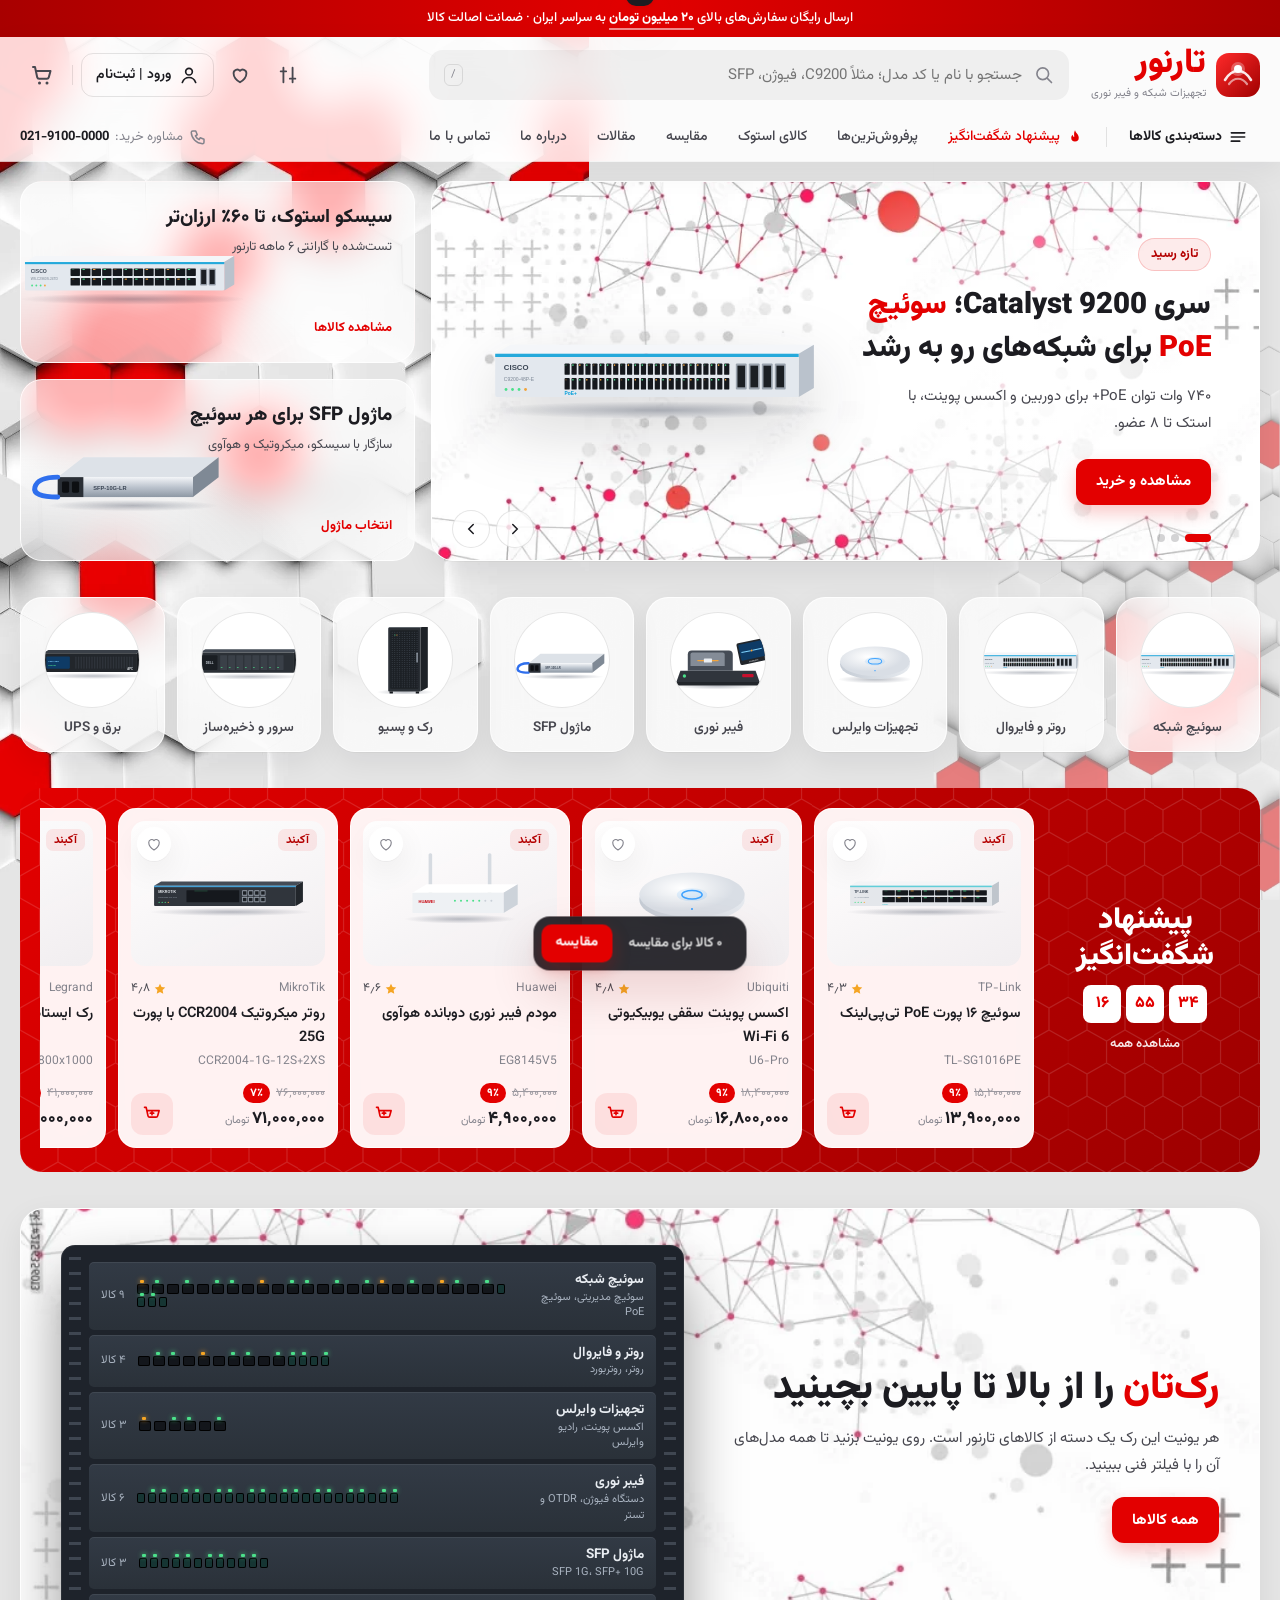
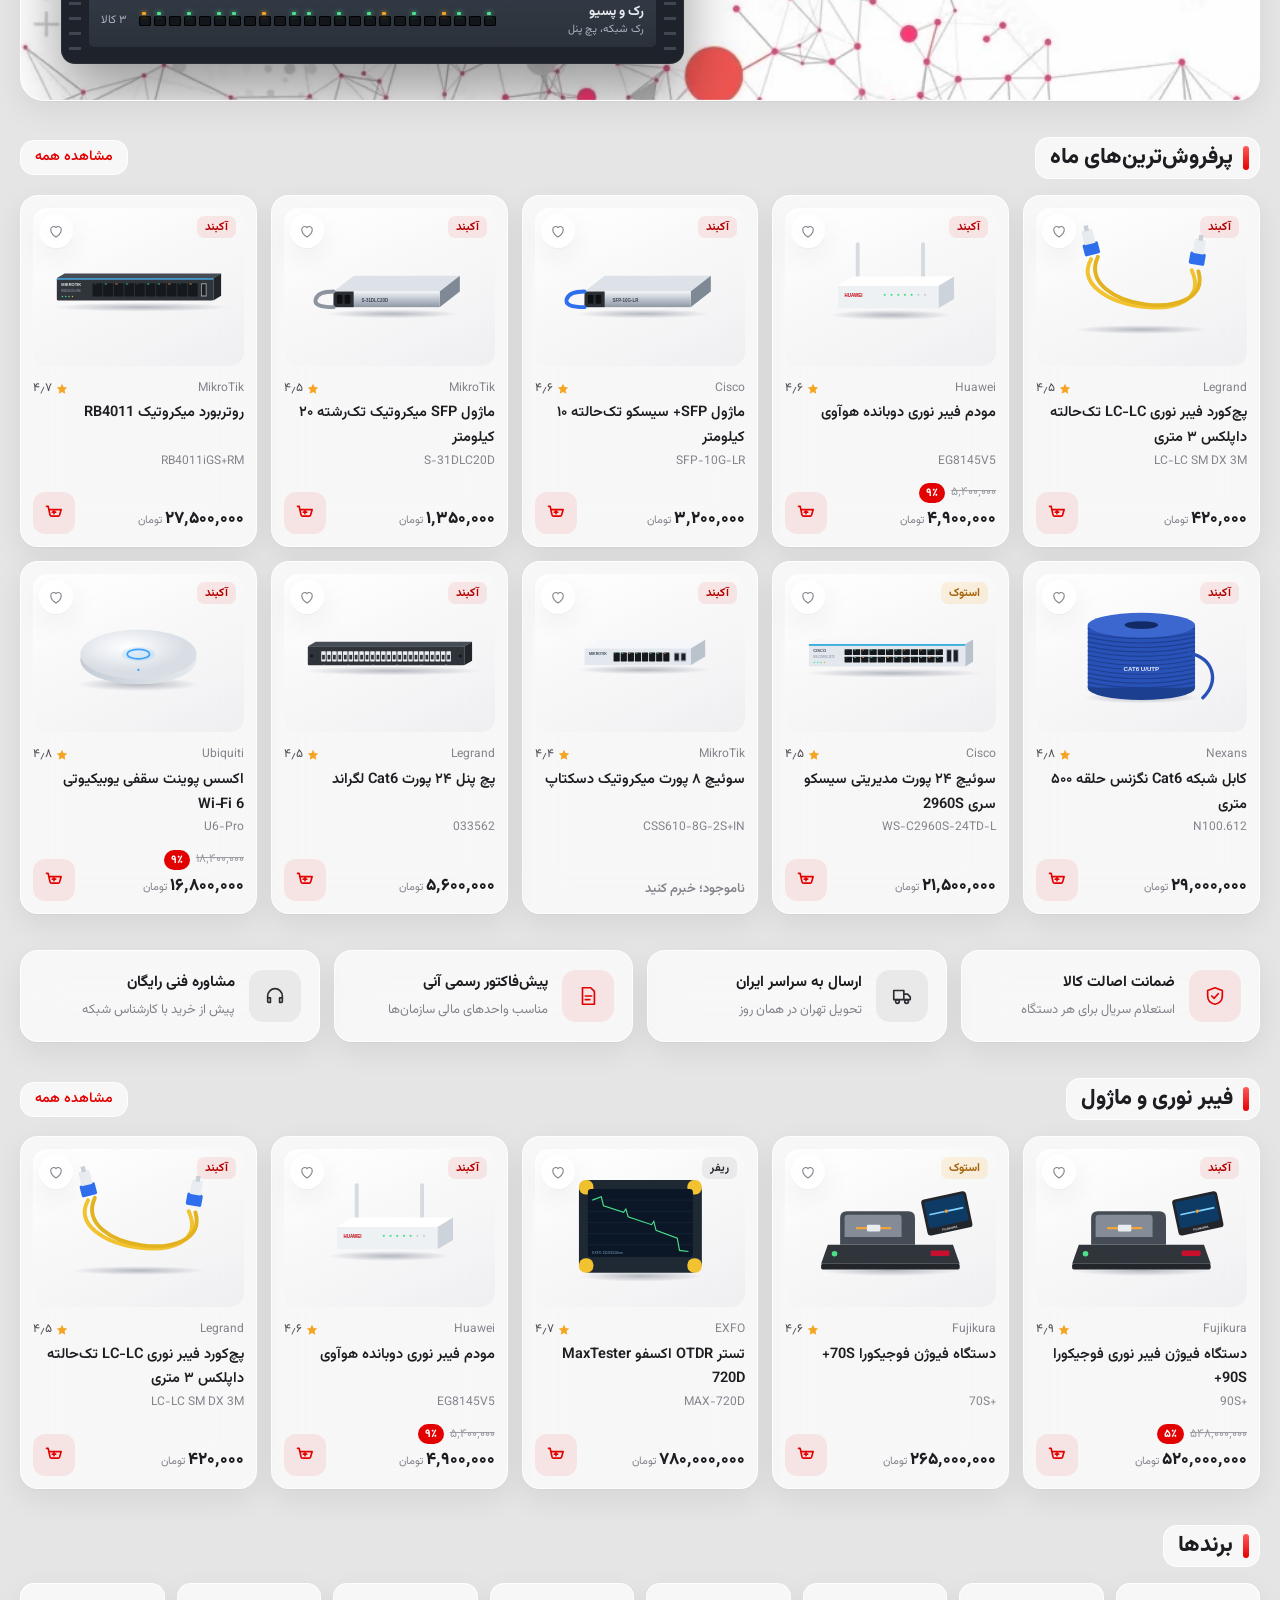
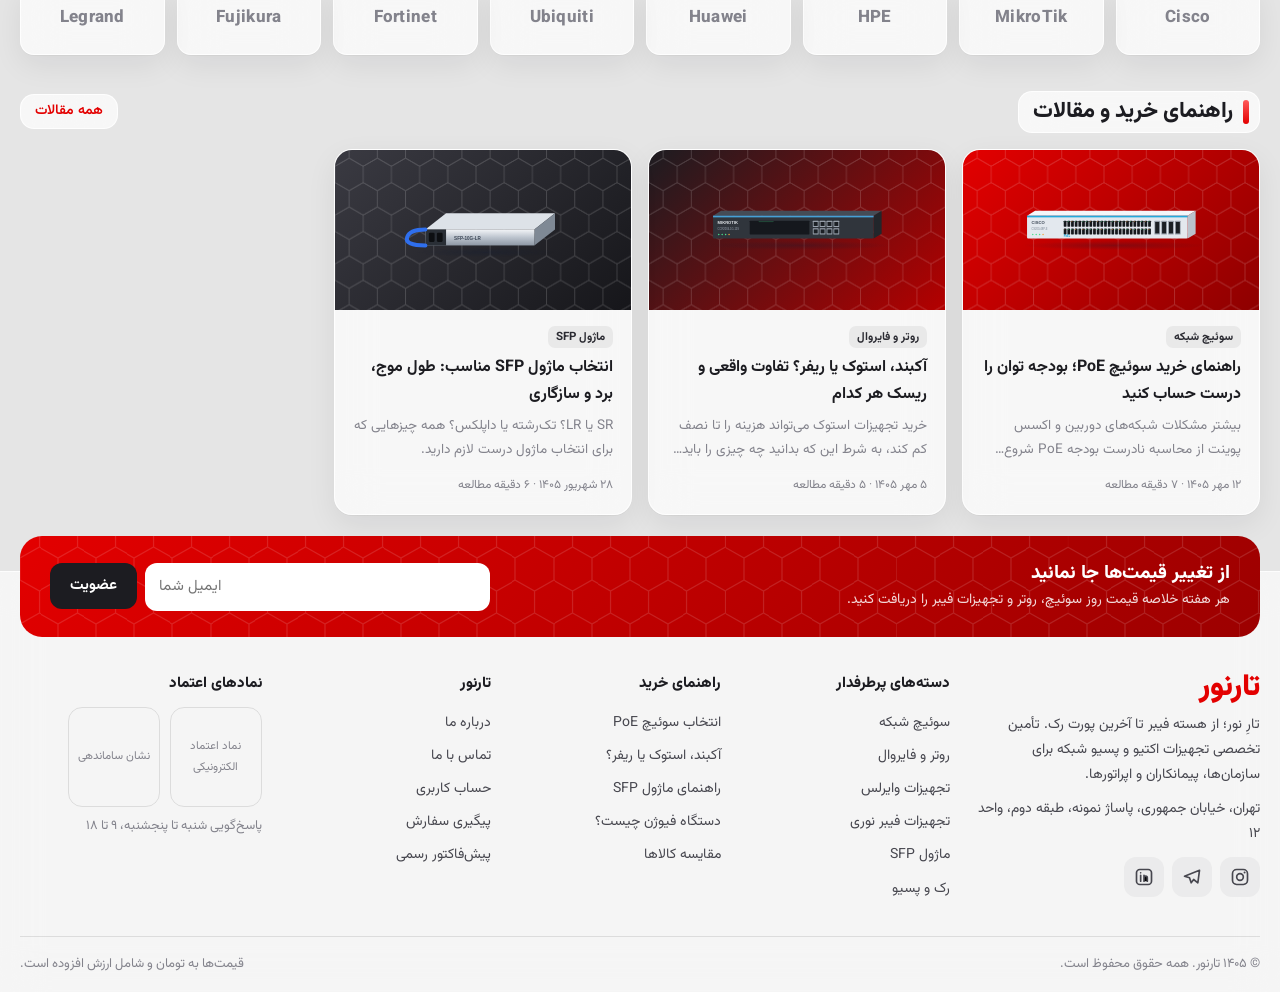
==== v2/index.html @ 3b20cbc2 "Add white-and-red glass version under v2/ Co-Authored-By: Claude Opus 5.5 <noreply@anthropic.com> Cl" ====
<!DOCTYPE html>
<html lang="fa" dir="rtl">
<head>
<meta charset="utf-8">
<meta name="viewport" content="width=device-width, initial-scale=1, viewport-fit=cover">
<title>تارنور</title>
<script>document.documentElement.lang="fa";document.documentElement.dir="rtl";</script>
<meta name="description" content="خرید سوئیچ، روتر، فایروال، اکسس پوینت، تجهیزات فیبر نوری، ماژول SFP، رک و پسیو شبکه با قیمت روز، ضمانت اصالت و پیش‌فاکتور رسمی.">
<link rel="preconnect" href="https://fonts.googleapis.com">
<link rel="preconnect" href="https://fonts.gstatic.com" crossorigin>
<link href="https://fonts.googleapis.com/css2?family=Vazirmatn:wght@300;400;500;600;700;800;900&display=swap" rel="stylesheet">
<script type="application/ld+json">{"@context":"https://schema.org","@type":"OnlineStore","name":"تارنور","url":"https://tarnoor.ir","description":"فروشگاه تخصصی تجهیزات شبکه و فیبر نوری","telephone":"+98-21-00000000"}</script>
<style>
@font-face{font-family:"Tarnoor Sans";src:url([data-uri]) format("woff");font-weight:100 500;font-display:swap}
@font-face{font-family:"Tarnoor Sans";src:url([data-uri]) format("woff");font-weight:600 900;font-display:swap}
/* Layout: glass panels floating over a white-and-red honeycomb wall; red is the only accent */
@font-face{font-family:"Dana";src:local("Dana"),local("Dana Regular"),local("Dana-Regular"),local("DanaFaNum"),local("DanaFaNum-Regular");font-weight:100 500;font-display:swap}
@font-face{font-family:"Dana";src:local("Dana Bold"),local("Dana-Bold"),local("DanaFaNum-Bold"),local("Dana DemiBold");font-weight:600 700;font-display:swap}
@font-face{font-family:"Dana";src:local("Dana Black"),local("Dana-Black"),local("Dana ExtraBold"),local("DanaFaNum-Black"),local("DanaFaNum-ExtraBold");font-weight:800 900;font-display:swap}
:root{
 --bg:#E5E5E5;--surface:rgba(255,255,255,.62);--surface2:rgba(18,18,24,.045);
 --ink:#1C1C21;--ink2:#47474F;--muted:#83838C;--line:rgba(20,20,26,.11);
 --primary:#E30000;--primary-d:#B40000;--primary-l:rgba(227,0,0,.08);--red:#E30000;--red-l:rgba(227,0,0,.08);
 --teal:#2B2B32;--teal-l:rgba(43,43,50,.07);--green:#138A55;--green-l:rgba(19,138,85,.1);
 --amber:#F5A524;--amber-l:rgba(245,165,36,.14);
 --glass:rgba(255,255,255,.7);--glass-hi:rgba(255,255,255,.9);--glass-edge:rgba(255,255,255,.82);--blur:blur(22px) saturate(160%);
 --shadow:0 1px 1px rgba(20,20,26,.04),0 10px 30px rgba(20,20,26,.07);
 --shadow-h:0 2px 4px rgba(20,20,26,.05),0 22px 48px rgba(120,0,0,.14);
 --art-bg:linear-gradient(155deg,rgba(255,255,255,.97),rgba(236,236,239,.72));
 --fd:"Dana","Vazirmatn","Tarnoor Sans",Tahoma,sans-serif;--fb:"Dana","Vazirmatn","Tarnoor Sans",Tahoma,"Segoe UI",sans-serif;
 color-scheme:light;
 --plex:url([data-uri]);--hex:url([data-uri]);
}
:root{box-sizing:border-box;padding-top:env(safe-area-inset-top,0px);padding-bottom:env(safe-area-inset-bottom,0px)}
html{scroll-padding-top:calc(env(safe-area-inset-top,0px) + 140px)}
*,*::before,*::after{box-sizing:inherit}
body{margin:0;background:var(--bg);color:var(--ink);font-family:var(--fb);font-size:15px;line-height:1.8;-webkit-font-smoothing:antialiased}
a{color:inherit;text-decoration:none}
img,svg{max-width:100%}
button,input,select,textarea{font:inherit;color:inherit}
button{cursor:pointer}
:focus-visible{outline:3px solid var(--amber);outline-offset:2px;border-radius:6px}
.wrap{max-width:1320px;margin:0 auto;padding:0 20px}
.ltr{direction:ltr;unicode-bidi:isolate}
.sr{position:absolute;width:1px;height:1px;overflow:hidden;clip:rect(0 0 0 0)}
h1,h2,h3,h4{line-height:1.45;margin:0}

/* buttons */
.btn{display:inline-flex;align-items:center;justify-content:center;gap:8px;height:46px;padding:0 20px;border-radius:12px;border:0;font-weight:700;font-size:15px;white-space:nowrap;transition:background .15s,transform .1s,box-shadow .15s}
.btn:active{transform:scale(.98)}
.btn-p{background:var(--primary);color:#fff}.btn-p:hover{background:var(--primary-d)}
.btn-t{background:var(--teal);color:#fff}
.btn-a{background:var(--amber);color:#1b1405}
.btn-o{background:transparent;border:1.5px solid var(--line);color:var(--ink)}.btn-o:hover{border-color:var(--primary);color:var(--primary)}
.btn-l{background:var(--primary-l);color:var(--primary)}
.btn-sm{height:38px;padding:0 14px;font-size:14px;border-radius:10px}
.btn-block{width:100%}
.ibtn{width:44px;height:44px;border-radius:12px;border:0;background:transparent;display:inline-grid;place-items:center;position:relative;color:var(--ink2)}
.ibtn:hover{background:var(--surface2);color:var(--primary)}
.cnt[hidden]{display:none!important}
.cnt{position:absolute;top:2px;left:2px;min-width:19px;height:19px;border-radius:10px;background:var(--red);color:#fff;font-size:11px;font-weight:700;display:grid;place-items:center;padding:0 5px;border:2px solid var(--surface)}

/* header */
.topbar{background:linear-gradient(90deg,var(--primary-d),#1B4FA8 55%,#0E7F86);color:#E9F0FF;font-size:13px;text-align:center;padding:7px 12px}
.topbar b{color:var(--amber)}
.sitehead{position:sticky;top:0;z-index:50;background:var(--surface);box-shadow:0 1px 0 var(--line)}
.hrow{display:flex;align-items:center;gap:22px;height:76px}
.logo{display:flex;align-items:center;gap:10px;flex:0 0 auto}
.logo .w{font-family:var(--fd);font-size:34px;line-height:1;color:var(--primary);letter-spacing:-.5px}
.logo .s{font-size:11px;color:var(--muted);display:block;margin-top:2px}
.search{flex:1;max-width:640px;position:relative}
.search .box{display:flex;align-items:center;background:var(--surface2);border:1.5px solid transparent;border-radius:14px;height:50px;padding:0 14px;gap:10px;transition:border-color .15s,background .15s}
.search .box:focus-within{border-color:var(--primary);background:var(--surface)}
.search input{flex:1;border:0;background:none;outline:none;height:100%;font-size:15px}
.search kbd{font-family:var(--fb);font-size:11px;color:var(--muted);border:1px solid var(--line);border-radius:6px;padding:0 6px}
.sugg{position:absolute;top:56px;inset-inline:0;background:var(--surface);border:1px solid var(--line);border-radius:14px;box-shadow:var(--shadow-h);display:none;overflow:hidden;z-index:60}
.sugg.on{display:block}
.sugg a{display:flex;align-items:center;gap:12px;padding:8px 14px}
.sugg a:hover,.sugg a.act{background:var(--surface2)}
.sugg .sa{width:52px;height:40px;border-radius:8px;background:var(--art-bg);flex:0 0 auto;display:grid;place-items:center;overflow:hidden}
.sugg .sm{font-size:12px;color:var(--muted)}
.sugg .sh{font-size:12px;color:var(--muted);padding:10px 14px 4px}
.hacts{display:flex;align-items:center;gap:4px;margin-inline-start:auto}
.acct{display:flex;align-items:center;gap:8px;height:44px;padding:0 14px;border:1.5px solid var(--line);border-radius:12px;font-weight:600;font-size:14px}
.acct:hover{border-color:var(--primary);color:var(--primary)}
.navrow{display:flex;align-items:center;gap:6px;height:48px;font-size:14px}
.navrow > a,.catbtn{display:flex;align-items:center;gap:6px;height:48px;padding:0 12px;color:var(--ink2);font-weight:500;border:0;background:none;position:relative}
.navrow > a:hover,.catbtn:hover{color:var(--primary)}
.navrow > a.on{color:var(--primary)}
.navrow > a.on::after{content:"";position:absolute;bottom:0;inset-inline:12px;height:3px;border-radius:3px 3px 0 0;background:var(--primary)}
.catbtn{font-weight:700;color:var(--ink)}
.navsep{width:1px;height:20px;background:var(--line);margin:0 4px}
.navrow .hot{color:var(--red)}
.navrow .phone{margin-inline-start:auto;color:var(--muted);font-size:13px;display:flex;align-items:center;gap:6px}
.navrow .phone b{color:var(--ink);font-weight:700}

/* mega menu */
.mega{position:absolute;top:100%;inset-inline:0;z-index:55;display:none}
.mega.on{display:block}
.mega .in{background:var(--surface);border-radius:0 0 18px 18px;box-shadow:var(--shadow-h);display:grid;grid-template-columns:250px 1fr 270px;min-height:380px;overflow:hidden;border-top:1px solid var(--line)}
.mega .cats{background:var(--surface2);padding:10px 0}
.mega .cats a{display:flex;align-items:center;gap:10px;padding:10px 18px;font-weight:600;font-size:14px;color:var(--ink2);border-inline-start:3px solid transparent}
.mega .cats a.act{background:var(--surface);color:var(--primary);border-inline-start-color:var(--primary)}
.mega .cats .ic{width:30px;height:30px;border-radius:9px;background:var(--surface);display:grid;place-items:center;color:var(--primary)}
.mega .subs{padding:22px 28px;display:grid;grid-template-columns:repeat(3,1fr);gap:8px 28px;align-content:start}
.mega .subs h4{grid-column:1/-1;font-size:15px;color:var(--primary);display:flex;align-items:center;gap:8px;margin-bottom:6px}
.mega .subs a{font-size:14px;color:var(--ink2);padding:4px 0}
.mega .subs a:hover{color:var(--primary)}
.mega .mfeat{padding:20px;border-inline-start:1px solid var(--line)}
.mega .mfeat .fa{background:var(--art-bg);border-radius:14px;height:150px;display:grid;place-items:center;margin-bottom:10px}
.mega .mfeat small{color:var(--muted)}

/* layout pieces */
main{min-height:60vh}
.section{margin:36px 0}
.shead{display:flex;align-items:center;justify-content:space-between;gap:12px;margin-bottom:16px}
.shead h2{font-size:22px;font-weight:800;display:flex;align-items:center;gap:10px}
.shead h2::before{content:"";width:6px;height:24px;border-radius:3px;background:linear-gradient(var(--teal),var(--primary))}
.shead a{color:var(--primary);font-weight:600;font-size:14px}
.card{background:var(--surface);border-radius:18px;box-shadow:var(--shadow)}
.crumb{display:flex;flex-wrap:wrap;gap:6px;font-size:13px;color:var(--muted);padding:16px 0 10px}
.crumb a:hover{color:var(--primary)}
.crumb span[aria-hidden]{opacity:.5}

/* hero */
.hero{display:grid;grid-template-columns:2.1fr 1fr;gap:16px;margin-top:20px}
.slider{position:relative;border-radius:22px;overflow:hidden;min-height:380px;background:var(--primary-d);display:grid}
.slide{grid-area:1/1;position:relative;display:grid;grid-template-columns:1.05fr 1fr;align-items:center;padding:40px 48px;gap:20px;opacity:0;visibility:hidden;transition:opacity .6s,visibility .6s;color:#fff}
.slide.on{opacity:1;visibility:visible}
.slide .eyb{display:inline-flex;align-items:center;gap:8px;background:rgba(255,255,255,.14);padding:4px 12px;border-radius:30px;font-size:13px;margin-bottom:14px}
.slide h2{font-family:var(--fd);font-weight:900;font-size:clamp(28px,2.9vw,42px);line-height:1.3;margin-bottom:12px}
.slide p{opacity:.85;margin:0 0 22px;max-width:40ch}
.slide .art{display:grid;place-items:center;filter:drop-shadow(0 30px 40px rgba(0,0,0,.35))}
.s1{background:radial-gradient(120% 140% at 0% 100%,#0E9F96 0%,transparent 45%),linear-gradient(135deg,#122B66,#1D3F8F 60%,#2952B8)}
.s2{background:radial-gradient(120% 140% at 0% 0%,#F2A33A55 0%,transparent 45%),linear-gradient(135deg,#0F1B33,#1F3157)}
.s3{background:radial-gradient(110% 130% at 0% 100%,#2952B8 0%,transparent 50%),linear-gradient(135deg,#0B6E69,#0E9F96)}
.girih{position:absolute;inset:0;opacity:.09;pointer-events:none}
.dots{position:absolute;bottom:18px;right:48px;display:flex;gap:6px;z-index:2}
.dots button{width:8px;height:8px;border-radius:5px;border:0;background:rgba(255,255,255,.4);padding:0;transition:width .25s}
.dots button.on{width:26px;background:#fff}
.sarrows{position:absolute;bottom:12px;left:20px;display:flex;gap:6px;z-index:2}
.sarrows button{width:38px;height:38px;border-radius:50%;border:0;background:rgba(255,255,255,.16);color:#fff;display:grid;place-items:center}
.sarrows button:hover{background:rgba(255,255,255,.28)}
.promos{display:grid;grid-template-rows:1fr 1fr;gap:16px}
.promo{border-radius:22px;padding:22px;position:relative;overflow:hidden;display:flex;flex-direction:column;justify-content:space-between;min-height:182px}
.promo h3{font-size:19px;font-weight:800;margin-bottom:4px}
.promo p{margin:0;font-size:13px;color:var(--ink2)}
.promo .pa{position:absolute;left:-6px;bottom:-6px;width:58%}
.promo .go{font-size:13px;font-weight:700;color:var(--primary)}
.pr1{background:linear-gradient(135deg,var(--amber-l),var(--surface))}
.pr2{background:linear-gradient(135deg,var(--teal-l),var(--surface))}

/* category circles */
.ccats{display:grid;grid-template-columns:repeat(8,1fr);gap:12px}
.ccat{display:flex;flex-direction:column;align-items:center;gap:8px;text-align:center;font-size:13.5px;font-weight:600;color:var(--ink2)}
.ccat .ci{width:96px;height:96px;border-radius:50%;background:var(--surface);box-shadow:var(--shadow);display:grid;place-items:center;transition:transform .2s,box-shadow .2s;overflow:hidden}
.ccat:hover .ci{transform:translateY(-4px);box-shadow:var(--shadow-h)}
.ccat:hover{color:var(--primary)}

/* amazing offers */
.amazing{background:linear-gradient(135deg,#E0294A,#B5173A);border-radius:22px;padding:20px;display:flex;gap:16px;align-items:stretch;overflow:hidden}
.amz-side{flex:0 0 190px;color:#fff;display:flex;flex-direction:column;justify-content:center;align-items:center;text-align:center;gap:10px}
.amz-side h2{font-family:var(--fd);font-weight:900;font-size:30px;line-height:1.2}
.timer{display:flex;gap:5px;direction:ltr}
.timer span{background:#fff;color:var(--red);border-radius:8px;width:38px;height:38px;display:grid;place-items:center;font-weight:800;font-size:16px}
.amz-side a{color:#fff;font-size:13px;font-weight:600;opacity:.9}
.hscroll{display:flex;gap:12px;overflow-x:auto;scroll-snap-type:x mandatory;padding-bottom:4px;flex:1;scrollbar-width:thin}
.hscroll > *{scroll-snap-align:start;flex:0 0 220px}
.amazing .pcard{box-shadow:none}

/* product card */
.grid{display:grid;grid-template-columns:repeat(auto-fill,minmax(230px,1fr));gap:14px}
.pcard{background:var(--surface);border-radius:18px;box-shadow:var(--shadow);padding:12px;display:flex;flex-direction:column;position:relative;transition:box-shadow .2s,transform .2s}
.pcard:hover{box-shadow:var(--shadow-h);transform:translateY(-2px)}
.pcard .art{background:var(--art-bg);border-radius:14px;aspect-ratio:4/3;display:grid;place-items:center;padding:12px;overflow:hidden}
.pcard .art svg{width:100%;height:100%;transition:transform .35s}
.pcard:hover .art svg{transform:scale(1.04)}
.pcard .tags{position:absolute;top:20px;right:20px;display:flex;gap:4px;flex-wrap:wrap;z-index:1}
.wish{position:absolute;top:18px;left:18px;width:34px;height:34px;border-radius:50%;border:0;background:var(--surface);display:grid;place-items:center;color:var(--muted);z-index:1;box-shadow:var(--shadow)}
.wish[aria-pressed="true"]{color:var(--red)}
.pcard .brand{font-size:12px;color:var(--muted);margin-top:12px;display:flex;justify-content:space-between}
.pcard h3{font-size:14.5px;font-weight:600;line-height:1.7;margin:2px 0 0;min-height:3.4em;display:-webkit-box;-webkit-line-clamp:2;-webkit-box-orient:vertical;overflow:hidden}
.pcard h3 a:hover{color:var(--primary)}
.pcard .mdl{font-size:12px;color:var(--muted);text-align:right}
.pcard .bot{margin-top:auto;padding-top:10px;display:flex;align-items:end;justify-content:space-between;gap:8px}
.price{display:flex;flex-direction:column;align-items:flex-start}
.price .now{font-weight:800;font-size:17px}
.price .now small{font-weight:400;font-size:11px;color:var(--muted);margin-inline-start:3px}
.price .old{display:flex;align-items:center;gap:6px;font-size:12px;color:var(--muted)}
.price .old s{opacity:.8}
.off{background:var(--red);color:#fff;border-radius:20px;padding:0 7px;font-size:11.5px;font-weight:700;line-height:20px}
.addc{width:42px;height:42px;border-radius:12px;border:0;background:var(--primary-l);color:var(--primary);display:grid;place-items:center;flex:0 0 auto}
.addc:hover{background:var(--primary);color:#fff}
.rate{font-size:12px;color:var(--ink2);display:inline-flex;align-items:center;gap:3px}
.rate svg{color:var(--amber)}
.tag{font-size:11.5px;font-weight:700;border-radius:7px;padding:1px 8px;line-height:20px}
.t-new{background:var(--teal-l);color:var(--teal)}
.t-stock{background:var(--amber-l);color:#A8650C}
.t-ref{background:var(--primary-l);color:var(--primary)}
:root[data-theme="dark"] .t-stock{color:var(--amber)}
.oos{font-size:13px;color:var(--muted);font-weight:600}

/* rack signature */
.rackwrap{display:grid;grid-template-columns:1fr 1.25fr;gap:36px;align-items:center;background:linear-gradient(135deg,#0F1B33,#172A50);border-radius:24px;padding:36px 40px;color:#fff;position:relative;overflow:hidden}
.rackwrap h2{font-family:var(--fd);font-weight:900;font-size:clamp(28px,3vw,40px);line-height:1.3;margin-bottom:10px}
.rackwrap p{color:#B8C4DA;margin:0 0 18px}
.rack{background:#1E232B;border-radius:14px;padding:12px 28px;position:relative;box-shadow:0 30px 60px rgba(0,0,0,.4),inset 0 0 0 1px rgba(255,255,255,.06)}
.rack::before,.rack::after{content:"";position:absolute;top:12px;bottom:12px;width:12px;background:repeating-linear-gradient(to bottom,#5a6370 0 3px,transparent 3px 15px);opacity:.55}
.rack::before{right:8px}.rack::after{left:8px}
.ru{display:flex;align-items:center;gap:12px;width:100%;background:linear-gradient(#323A45,#2A3139);border:0;border-radius:5px;margin:5px 0;padding:9px 12px;color:#E8ECF1;text-align:right;box-shadow:inset 0 1px 0 rgba(255,255,255,.07)}
.ru:hover{background:linear-gradient(#3E4855,#353D47)}
.ru .l{flex:0 0 120px;font-weight:700;font-size:13.5px;line-height:1.4}
.ru .l small{display:block;font-weight:400;font-size:11px;color:#A9B3C0}
.ports{flex:1;display:flex;flex-wrap:wrap;gap:3px;direction:ltr}
.port{width:12px;height:10px;border-radius:2px;background:#13161B;box-shadow:inset 0 0 0 1px #000;position:relative}
.port.f{width:8px;background:#163533}
.port.on::after{content:"";position:absolute;top:-4px;left:3px;width:4px;height:3px;border-radius:1px;background:#4BE08A;box-shadow:0 0 5px #4BE08A}
.port.on.a::after{background:var(--amber);box-shadow:0 0 5px var(--amber)}
@media (prefers-reduced-motion:no-preference){.port.on::after{animation:blink 1.6s steps(2) var(--d,0s) infinite}}
@keyframes blink{0%{opacity:1}50%{opacity:.25}}
.ru .n{font-size:11.5px;color:#A9B3C0;flex:0 0 auto}

/* brands & features */
.brands{display:grid;grid-template-columns:repeat(8,1fr);gap:12px}
.brands a{background:var(--surface);border-radius:14px;height:72px;display:grid;place-items:center;font-weight:800;font-size:17px;color:var(--muted);letter-spacing:.3px;box-shadow:var(--shadow);transition:color .2s}
.brands a:hover{color:var(--primary)}
.feats{display:grid;grid-template-columns:repeat(4,1fr);gap:14px}
.feat{display:flex;gap:14px;align-items:center;background:var(--surface);border-radius:18px;padding:18px;box-shadow:var(--shadow)}
.feat .fi{width:52px;height:52px;border-radius:14px;display:grid;place-items:center;flex:0 0 auto}
.feat b{display:block;font-size:15px}
.feat span{font-size:13px;color:var(--muted)}

/* blog cards */
.bgrid{display:grid;grid-template-columns:repeat(auto-fill,minmax(270px,1fr));gap:16px}
.bcard{background:var(--surface);border-radius:18px;overflow:hidden;box-shadow:var(--shadow);display:flex;flex-direction:column;transition:box-shadow .2s}
.bcard:hover{box-shadow:var(--shadow-h)}
.bcard .bi{height:160px;display:grid;place-items:center;position:relative;overflow:hidden}
.bcard .bb{padding:16px 18px 18px;display:flex;flex-direction:column;gap:6px;flex:1}
.bcard h3{font-size:16px;font-weight:700;line-height:1.7}
.bcard p{margin:0;color:var(--muted);font-size:13.5px;display:-webkit-box;-webkit-line-clamp:2;-webkit-box-orient:vertical;overflow:hidden}
.bcard .meta{font-size:12px;color:var(--muted);margin-top:auto;padding-top:6px}

/* shop */
.shop{display:grid;grid-template-columns:280px 1fr;gap:20px;align-items:start}
.filters{position:sticky;top:140px;max-height:calc(100vh - 160px);overflow:auto;padding:6px 18px;scrollbar-width:thin}
.fgrp{border-bottom:1px solid var(--line);padding:14px 0}
.fgrp:last-child{border-bottom:0}
.fgrp > h4,.fgrp summary{font-size:14.5px;font-weight:700;margin-bottom:8px;list-style:none;display:flex;justify-content:space-between;align-items:center;cursor:pointer}
.fgrp summary::-webkit-details-marker{display:none}
.fgrp summary::after{content:"";width:8px;height:8px;border-left:2px solid var(--muted);border-bottom:2px solid var(--muted);transform:rotate(-45deg);transition:transform .2s}
.fgrp details[open] summary::after{transform:rotate(135deg)}
.chk{display:flex;align-items:center;gap:10px;padding:4px 0;font-size:14px;cursor:pointer}
.chk input{width:18px;height:18px;accent-color:var(--primary)}
.chk .c{margin-inline-start:auto;font-size:12px;color:var(--muted);background:var(--surface2);border-radius:10px;padding:0 8px}
.ctree a{display:flex;justify-content:space-between;padding:5px 0;font-size:14px;color:var(--ink2)}
.ctree a.on{color:var(--primary);font-weight:700}
.ctree .sub{padding-inline-start:14px;border-inline-start:2px solid var(--line);margin:2px 4px 6px 0}
.ctree .sub a{font-size:13.5px}
.seg{display:flex;flex-wrap:wrap;gap:6px}
.seg button{border:1.5px solid var(--line);background:var(--surface);border-radius:10px;padding:4px 12px;font-size:13px;font-weight:600}
.seg button[aria-pressed="true"]{border-color:var(--primary);background:var(--primary);color:#fff}
.tgl{display:flex;justify-content:space-between;align-items:center;font-size:14px;font-weight:600;cursor:pointer}
.tgl input{appearance:none;width:42px;height:24px;border-radius:12px;background:var(--line);position:relative;transition:background .2s;cursor:pointer}
.tgl input::after{content:"";position:absolute;top:3px;right:3px;width:18px;height:18px;border-radius:50%;background:#fff;transition:right .2s;box-shadow:0 1px 3px rgba(0,0,0,.2)}
.tgl input:checked{background:var(--primary)}
.tgl input:checked::after{right:21px}
.range{position:relative;height:30px}
.range input{position:absolute;inset:0;width:100%;pointer-events:none;appearance:none;background:none;height:30px}
.range input::-webkit-slider-thumb{appearance:none;pointer-events:auto;width:20px;height:20px;border-radius:50%;background:var(--surface);border:3px solid var(--primary);cursor:pointer}
.range input::-moz-range-thumb{pointer-events:auto;width:16px;height:16px;border-radius:50%;background:var(--surface);border:3px solid var(--primary);cursor:pointer}
.range .track{position:absolute;top:13px;inset-inline:0;height:4px;border-radius:2px;background:var(--line)}
.range .fill{position:absolute;top:13px;height:4px;border-radius:2px;background:var(--primary)}
.rvals{display:flex;justify-content:space-between;font-size:12.5px;color:var(--ink2)}
.fsearch{width:100%;height:38px;border:1.5px solid var(--line);border-radius:10px;padding:0 12px;background:var(--surface2);margin-bottom:6px}
.toolbar{display:flex;align-items:center;gap:6px;padding:8px 14px;margin-bottom:12px;flex-wrap:wrap}
.toolbar .lab{font-size:14px;font-weight:700;display:flex;align-items:center;gap:6px;margin-inline-end:6px}
.sorts{display:flex;gap:2px;flex-wrap:wrap}
.sorts button{border:0;background:none;padding:6px 10px;border-radius:8px;font-size:13.5px;color:var(--muted)}
.sorts button[aria-pressed="true"]{color:var(--primary);background:var(--primary-l);font-weight:700}
.toolbar .cntr{margin-inline-start:auto;font-size:13px;color:var(--muted)}
.vtgl{display:flex;background:var(--surface2);border-radius:10px;padding:3px}
.vtgl button{border:0;background:none;width:34px;height:30px;border-radius:8px;display:grid;place-items:center;color:var(--muted)}
.vtgl button[aria-pressed="true"]{background:var(--surface);color:var(--primary);box-shadow:var(--shadow)}
.chips{display:flex;gap:6px;flex-wrap:wrap;margin-bottom:12px}
.chip{display:inline-flex;align-items:center;gap:6px;background:var(--primary-l);color:var(--primary);border:0;border-radius:20px;padding:3px 12px;font-size:13px;font-weight:600}
.chip.clr{background:none;color:var(--red)}
.grid.list{grid-template-columns:1fr}
.grid.list .pcard{flex-direction:row;gap:18px;align-items:center}
.grid.list .pcard .art{width:200px;flex:0 0 auto}
.grid.list .pcard .info{flex:1}
.grid.list .pcard .bot{flex-direction:column;align-items:flex-end;padding:0;min-width:170px}
.grid.list .pcard .specs{display:flex}
.pcard .specs{display:none;flex-wrap:wrap;gap:6px;margin-top:8px}
.pcard .specs span{font-size:12px;background:var(--surface2);border-radius:7px;padding:1px 8px;color:var(--ink2)}
.pager{display:flex;justify-content:center;gap:6px;margin:24px 0}
.pager button{min-width:40px;height:40px;border-radius:12px;border:0;background:var(--surface);box-shadow:var(--shadow);font-weight:700}
.pager button[aria-current="page"]{background:var(--primary);color:#fff}
.pager button:disabled{opacity:.4;cursor:default}
.empty{text-align:center;padding:48px 20px}
.empty .ei{width:120px;height:120px;margin:0 auto 14px;border-radius:50%;background:var(--surface2);display:grid;place-items:center}
.empty h3{font-size:18px;margin-bottom:6px}
.empty p{color:var(--muted);margin:0 auto 18px;max-width:46ch}
.fbtn{display:none}
.catintro{display:flex;align-items:center;gap:18px;padding:20px 24px;margin-bottom:14px;overflow:hidden;position:relative}
.catintro h1{font-size:24px;font-weight:800}
.catintro p{margin:2px 0 0;color:var(--muted);font-size:14px}
.catintro .subnav{display:flex;gap:8px;flex-wrap:wrap;margin-top:10px}
.catintro .subnav a{font-size:13px;border:1.5px solid var(--line);border-radius:20px;padding:2px 12px;font-weight:600;color:var(--ink2)}
.catintro .subnav a.on,.catintro .subnav a:hover{border-color:var(--primary);color:var(--primary)}
.catintro .ca{width:150px;flex:0 0 auto;margin-inline-start:auto}

/* product page */
.pp{display:grid;grid-template-columns:1.05fr 1.15fr 330px;gap:28px;padding:24px;align-items:start}
.gal .main{background:var(--art-bg);border-radius:18px;aspect-ratio:1/1;display:grid;place-items:center;padding:30px;position:relative;overflow:hidden;cursor:zoom-in}
.gal .main svg{width:100%;height:100%;transition:transform .3s}
.gal .main.zoom{cursor:zoom-out}
.gal .main.zoom svg{transform:scale(1.9)}
.gal .thumbs{display:flex;gap:8px;margin-top:10px}
.gal .thumbs button{width:72px;height:72px;border-radius:12px;border:2px solid transparent;background:var(--art-bg);padding:6px;display:grid;place-items:center;overflow:hidden}
.gal .thumbs button[aria-pressed="true"]{border-color:var(--primary)}
.gal .gacts{position:absolute;top:12px;left:12px;display:flex;flex-direction:column;gap:6px}
.gal .gacts button{width:40px;height:40px;border-radius:12px;border:0;background:var(--surface);box-shadow:var(--shadow);display:grid;place-items:center;color:var(--ink2)}
.gal .gacts button[aria-pressed="true"]{color:var(--red)}
.pinfo .pbrand{display:flex;gap:10px;align-items:center;font-size:13px;color:var(--primary);font-weight:600;margin-bottom:6px}
.pinfo h1{font-size:22px;font-weight:800;line-height:1.6}
.pinfo .pm{font-size:14px;color:var(--muted);margin:4px 0 10px;display:flex;gap:14px;flex-wrap:wrap;align-items:center}
.pinfo .pm .copy{border:0;background:var(--surface2);border-radius:8px;padding:0 8px;font-size:12px;color:var(--ink2)}
.kspec h4,.wopts h4{font-size:15px;font-weight:700;margin:18px 0 8px}
.kspec ul{list-style:none;padding:0;margin:0;display:grid;grid-template-columns:1fr 1fr;gap:8px}
.kspec li{background:var(--surface2);border-radius:12px;padding:8px 12px;font-size:13px}
.kspec li span{display:block;color:var(--muted);font-size:12px}
.kspec li b{font-weight:700}
.wopts .opt{display:flex;align-items:center;gap:10px;border:1.5px solid var(--line);border-radius:12px;padding:10px 12px;margin-bottom:8px;cursor:pointer;font-size:14px}
.wopts .opt:has(input:checked){border-color:var(--primary);background:var(--primary-l)}
.wopts .opt input{accent-color:var(--primary);width:18px;height:18px}
.wopts .opt .pd{margin-inline-start:auto;font-size:13px;color:var(--muted)}
.buybox{background:var(--surface2);border-radius:18px;padding:20px;position:sticky;top:140px}
.buybox .row{display:flex;align-items:center;gap:10px;font-size:13.5px;color:var(--ink2);padding:8px 0;border-bottom:1px solid var(--line)}
.buybox .row:last-of-type{border-bottom:0}
.buybox .row svg{flex:0 0 auto;color:var(--teal)}
.buybox .bp{margin:14px 0 12px;display:flex;flex-direction:column;align-items:flex-end}
.buybox .bp .now{font-size:24px;font-weight:900}
.buybox .bp .now small{font-size:13px;font-weight:400;color:var(--muted)}
.buybox .bp .old{display:flex;gap:8px;align-items:center;font-size:13px;color:var(--muted)}
.stockline{font-size:13px;font-weight:600;color:var(--green);display:flex;align-items:center;gap:6px}
.stockline.low{color:var(--red)}
.qty{display:inline-flex;align-items:center;border:1.5px solid var(--line);border-radius:12px;height:46px;background:var(--surface)}
.qty button{width:40px;height:100%;border:0;background:none;font-size:20px;color:var(--primary)}
.qty span{min-width:30px;text-align:center;font-weight:700}
.buyrow{display:flex;gap:8px;margin-top:12px}
.buyrow .btn{flex:1}
.minor{display:flex;gap:8px;margin-top:8px}
.minor .btn{flex:1;font-size:13px}
.tabs{display:flex;gap:4px;border-bottom:1px solid var(--line);padding:0 24px;position:sticky;top:124px;background:var(--surface);z-index:5;border-radius:18px 18px 0 0;overflow-x:auto}
.tabs a{padding:14px 14px;font-weight:600;color:var(--muted);font-size:14.5px;white-space:nowrap;position:relative}
.tabs a.on{color:var(--primary)}
.tabs a.on::after{content:"";position:absolute;bottom:0;inset-inline:10px;height:3px;border-radius:3px 3px 0 0;background:var(--primary)}
.tsec{padding:26px 24px;border-bottom:1px solid var(--line)}
.tsec:last-child{border-bottom:0}
.tsec h2{font-size:18px;font-weight:800;margin-bottom:14px}
.prose{max-width:78ch;color:var(--ink2)}
.prose p{margin:0 0 12px}
.prose h2,.prose h3{color:var(--ink);margin:22px 0 8px}
.prose h2{font-size:20px}.prose h3{font-size:17px}
.prose ul{padding-inline-start:20px}
.prose li{margin-bottom:4px}
.spec{width:100%;border-collapse:collapse;font-size:14px;max-width:820px}
.spec th,.spec td{padding:11px 14px;text-align:right;vertical-align:top}
.spec tr:nth-child(odd) td,.spec tr:nth-child(odd) th{background:var(--surface2)}
.spec th{width:230px;font-weight:500;color:var(--muted);border-radius:0 10px 10px 0}
.spec td{font-weight:600;border-radius:10px 0 0 10px}
.spec caption{text-align:right;font-weight:800;padding:14px 0 8px;font-size:15px}
.revs{display:grid;grid-template-columns:260px 1fr;gap:30px}
.rsum .big{font-size:44px;font-weight:900;line-height:1}
.rsum .bar{display:flex;align-items:center;gap:8px;font-size:12px;color:var(--muted);margin:4px 0}
.rsum .bar i{flex:1;height:6px;border-radius:3px;background:var(--line);position:relative;overflow:hidden}
.rsum .bar i b{position:absolute;inset-block:0;right:0;background:var(--amber);border-radius:3px}
.rev{padding:14px 0;border-bottom:1px solid var(--line)}
.rev .rh{display:flex;align-items:center;gap:10px;font-size:13px;color:var(--muted);flex-wrap:wrap}
.rev .rh b{color:var(--ink)}
.rev .buyer{background:var(--teal-l);color:var(--teal);border-radius:6px;padding:0 6px;font-size:11.5px;font-weight:700}
.rev p{margin:6px 0 0}
.stars{display:inline-flex;gap:1px;color:var(--amber)}
.starpick{display:flex;gap:4px;direction:ltr;justify-content:flex-end}
.starpick button{border:0;background:none;padding:2px;color:var(--line)}
.starpick button.on{color:var(--amber)}
.field{display:flex;flex-direction:column;gap:6px;margin-bottom:14px}
.field label{font-size:13.5px;font-weight:600;color:var(--ink2)}
.field input,.field select,.field textarea{height:48px;border:1.5px solid var(--line);border-radius:12px;padding:0 14px;background:var(--surface);outline:none;transition:border-color .15s}
.field textarea{height:auto;min-height:110px;padding:12px 14px;resize:vertical}
.field input:focus,.field select:focus,.field textarea:focus{border-color:var(--primary)}
.field.err input,.field.err select,.field.err textarea{border-color:var(--red)}
.field .em{font-size:12.5px;color:var(--red);display:none}
.field.err .em{display:block}
.frow{display:grid;grid-template-columns:1fr 1fr;gap:0 14px}
.qa{padding:14px 0;border-bottom:1px solid var(--line)}
.qa b{display:block;margin-bottom:4px}
.qa p{margin:0;color:var(--ink2);font-size:14px}

/* cart */
.cartg{display:grid;grid-template-columns:1fr 360px;gap:20px;align-items:start}
.citem{display:grid;grid-template-columns:120px 1fr auto;gap:18px;padding:20px;border-bottom:1px solid var(--line);align-items:center}
.citem:last-child{border-bottom:0}
.citem .art{background:var(--art-bg);border-radius:14px;aspect-ratio:1/1;display:grid;place-items:center;padding:10px}
.citem h3{font-size:15.5px;font-weight:700}
.citem .meta{font-size:13px;color:var(--muted);display:flex;flex-direction:column;gap:2px;margin-top:4px}
.citem .meta span{display:flex;align-items:center;gap:6px}
.citem .side{display:flex;flex-direction:column;align-items:flex-end;gap:10px}
.citem .rm{border:0;background:none;color:var(--muted);font-size:13px;display:flex;align-items:center;gap:4px}
.citem .rm:hover{color:var(--red)}
.summary{padding:20px;position:sticky;top:140px}
.summary .sr2{display:flex;justify-content:space-between;padding:7px 0;font-size:14px;color:var(--ink2)}
.summary .sr2.disc{color:var(--red)}
.summary .sr2.tot{border-top:1px dashed var(--line);margin-top:6px;padding-top:14px;font-size:17px;font-weight:800;color:var(--ink)}
.coupon{display:flex;gap:6px;margin:14px 0 4px}
.coupon input{flex:1;height:42px;border:1.5px dashed var(--line);border-radius:10px;padding:0 12px;background:var(--surface2);text-transform:uppercase}
.note{font-size:12.5px;color:var(--muted)}
.steps{display:flex;align-items:center;justify-content:center;gap:0;margin:22px auto 26px;max-width:640px}
.step{display:flex;flex-direction:column;align-items:center;gap:6px;font-size:13px;font-weight:600;color:var(--muted);flex:0 0 auto}
.step i{width:36px;height:36px;border-radius:50%;display:grid;place-items:center;background:var(--surface);border:2px solid var(--line);font-style:normal;font-weight:800}
.step.done i,.step.cur i{background:var(--primary);border-color:var(--primary);color:#fff}
.step.cur,.step.done{color:var(--primary)}
.sline{flex:1;height:2px;background:var(--line);margin:0 8px 22px}
.sline.done{background:var(--primary)}
.panel{padding:22px 24px;margin-bottom:16px}
.panel h2{font-size:17px;font-weight:800;margin-bottom:16px;display:flex;align-items:center;gap:10px}
.panel h2 .no{width:28px;height:28px;border-radius:8px;background:var(--primary-l);color:var(--primary);display:grid;place-items:center;font-size:14px}
.rcards{display:grid;grid-template-columns:repeat(auto-fill,minmax(200px,1fr));gap:10px}
.rcard{border:1.5px solid var(--line);border-radius:14px;padding:14px;cursor:pointer;display:flex;gap:10px;align-items:flex-start}
.rcard:has(input:checked){border-color:var(--primary);background:var(--primary-l)}
.rcard input{accent-color:var(--primary);margin-top:5px;width:17px;height:17px}
.rcard b{display:block;font-size:14px}
.rcard span{font-size:12.5px;color:var(--muted)}
.mini{display:flex;gap:10px;align-items:center;padding:8px 0;font-size:13px}
.mini .art{width:54px;height:54px;border-radius:10px;background:var(--art-bg);display:grid;place-items:center;flex:0 0 auto;padding:4px}
.mini .q{color:var(--muted)}
.success{text-align:center;padding:44px 24px;max-width:640px;margin:30px auto}
.success .ok{width:88px;height:88px;border-radius:50%;background:var(--teal-l);display:grid;place-items:center;margin:0 auto 16px;color:var(--teal)}
.success h1{font-size:24px;font-weight:800;margin-bottom:6px}
.success .oid{display:inline-block;background:var(--surface2);border-radius:10px;padding:6px 16px;font-weight:800;margin:10px 0 18px}

/* account */
.acc{display:grid;grid-template-columns:270px 1fr;gap:20px;align-items:start}
.accnav{padding:18px}
.accnav .who{display:flex;gap:12px;align-items:center;padding-bottom:14px;border-bottom:1px solid var(--line);margin-bottom:8px}
.accnav .av{width:52px;height:52px;border-radius:50%;background:linear-gradient(135deg,var(--primary),var(--teal));color:#fff;display:grid;place-items:center;font-weight:800;font-size:20px}
.accnav a,.accnav button{display:flex;align-items:center;gap:10px;padding:10px 12px;border-radius:12px;font-size:14px;font-weight:600;color:var(--ink2);width:100%;border:0;background:none;text-align:right}
.accnav a.on{background:var(--primary-l);color:var(--primary)}
.accnav a:hover{color:var(--primary)}
.otable{width:100%;border-collapse:collapse;font-size:14px;min-width:560px}
.otable th{font-weight:600;color:var(--muted);text-align:right;padding:10px;font-size:13px;border-bottom:1px solid var(--line)}
.otable td{padding:14px 10px;border-bottom:1px solid var(--line)}
.status{font-size:12px;font-weight:700;border-radius:20px;padding:2px 10px}
.st-proc{background:var(--amber-l);color:#A8650C}
.st-sent{background:var(--teal-l);color:var(--teal)}
.login{max-width:440px;margin:40px auto;padding:34px}
.login h1{font-size:22px;font-weight:800;margin:14px 0 6px}
.login p{color:var(--muted);font-size:14px;margin:0 0 20px}
.otp{display:flex;gap:10px;direction:ltr;justify-content:center;margin-bottom:14px}
.otp input{width:56px;height:60px;text-align:center;font-size:24px;font-weight:800;border:1.5px solid var(--line);border-radius:14px;background:var(--surface);outline:none}
.otp input:focus{border-color:var(--primary)}
.stats{display:grid;grid-template-columns:repeat(3,1fr);gap:12px;margin-bottom:16px}
.stat{padding:18px;display:flex;gap:12px;align-items:center}
.stat .si{width:46px;height:46px;border-radius:12px;display:grid;place-items:center}
.stat b{font-size:20px;display:block;line-height:1.2}
.stat span{font-size:13px;color:var(--muted)}

/* compare */
.cmpt{overflow-x:auto}
.cmpt table{border-collapse:collapse;width:100%;min-width:640px}
.cmpt th,.cmpt td{padding:12px 14px;text-align:right;vertical-align:top;border-bottom:1px solid var(--line);font-size:14px}
.cmpt thead td{vertical-align:top}
.cmpt tbody th{color:var(--muted);font-weight:500;width:170px;background:var(--surface2)}
.cmpt .ch{display:flex;flex-direction:column;gap:8px;min-width:200px}
.cmpt .ch .art{background:var(--art-bg);border-radius:14px;aspect-ratio:4/3;display:grid;place-items:center;padding:10px;position:relative}
.cmpt .ch .x{position:absolute;top:6px;left:6px;width:30px;height:30px;border-radius:50%;border:0;background:var(--surface);box-shadow:var(--shadow)}
.cmpt .ch b{font-size:14px;line-height:1.6}
.cmpt td.best{color:var(--teal);font-weight:800}
.cmpadd{border:2px dashed var(--line);border-radius:14px;min-height:180px;display:flex;flex-direction:column;align-items:center;justify-content:center;gap:10px;padding:14px;color:var(--muted)}
.cmpadd select{width:100%;height:40px;border:1.5px solid var(--line);border-radius:10px;background:var(--surface);padding:0 8px}
.cmpbar{position:fixed;bottom:calc(16px + env(safe-area-inset-bottom,0px));left:50%;transform:translate(-50%,160%);z-index:45;background:var(--ink);color:var(--bg);border-radius:16px;padding:8px 8px 8px 8px;display:flex;align-items:center;gap:10px;box-shadow:var(--shadow-h);transition:transform .3s}
.cmpbar.on{transform:translate(-50%,0)}
.cmpbar .ims{display:flex;gap:4px}
.cmpbar .ims span{width:42px;height:42px;border-radius:10px;background:var(--surface);display:grid;place-items:center;padding:3px}
.cmpbar .t{font-size:13.5px;font-weight:600;padding:0 6px}

/* blog article */
.art-hero{border-radius:22px;padding:44px 40px;color:#fff;position:relative;overflow:hidden;margin-top:6px}
.art-hero h1{font-family:var(--fd);font-weight:900;font-size:clamp(28px,3.4vw,42px);line-height:1.35;max-width:24ch;position:relative}
.art-hero .meta{opacity:.85;font-size:13.5px;margin-top:10px;position:relative}
.artg{display:grid;grid-template-columns:1fr 300px;gap:24px;align-items:start;margin-top:20px}
.artg .card.body{padding:30px 34px}
.artg .prose{font-size:16px;line-height:2}
.toc{padding:18px;position:sticky;top:140px}
.toc h4{font-size:14px;margin-bottom:8px}
.toc a{display:block;font-size:13.5px;color:var(--ink2);padding:5px 0;border-inline-start:2px solid var(--line);padding-inline-start:12px}
.toc a:hover{color:var(--primary);border-color:var(--primary)}
.callout{background:var(--teal-l);border-radius:14px;padding:14px 18px;color:var(--ink);margin:16px 0}

/* about/contact */
.about-hero{background:linear-gradient(135deg,var(--primary-d),var(--primary) 60%,var(--teal));border-radius:24px;color:#fff;padding:54px 48px;position:relative;overflow:hidden}
.about-hero h1{font-family:var(--fd);font-weight:900;font-size:clamp(32px,4vw,52px);line-height:1.3;max-width:18ch;position:relative}
.about-hero p{max-width:60ch;opacity:.9;position:relative;margin:12px 0 0}
.nums{display:grid;grid-template-columns:repeat(4,1fr);gap:14px;margin-top:-34px;position:relative;padding:0 30px}
.nums div{background:var(--surface);border-radius:18px;padding:18px;text-align:center;box-shadow:var(--shadow)}
.nums b{font-size:26px;font-weight:900;color:var(--primary);display:block}
.nums span{font-size:13px;color:var(--muted)}
.cgrid{display:grid;grid-template-columns:1fr 1.2fr;gap:20px}
.cinfo .ci2{display:flex;gap:14px;align-items:flex-start;padding:14px 0;border-bottom:1px solid var(--line)}
.cinfo .ci2:last-child{border-bottom:0}
.cinfo .ci2 .fi{width:46px;height:46px;border-radius:12px;background:var(--primary-l);color:var(--primary);display:grid;place-items:center;flex:0 0 auto}
.cinfo b{display:block}
.cinfo span{color:var(--muted);font-size:14px}

/* footer */
footer{background:var(--surface);margin-top:56px;border-top:1px solid var(--line)}
.fnews{background:linear-gradient(135deg,var(--primary-d),var(--primary));color:#fff;border-radius:22px;padding:24px 30px;display:flex;align-items:center;gap:20px;transform:translateY(-36px);flex-wrap:wrap}
.fnews h3{font-size:19px;font-weight:800}
.fnews p{margin:0;opacity:.85;font-size:14px}
.fnews form{display:flex;gap:8px;margin-inline-start:auto;flex:1;max-width:440px;min-width:260px}
.fnews input{flex:1;height:48px;border-radius:12px;border:0;padding:0 14px;color:#0F1B33}
.fcols{display:grid;grid-template-columns:1.4fr 1fr 1fr 1fr 1.2fr;gap:28px;padding-bottom:30px}
.fcols h4{font-size:15px;font-weight:800;margin-bottom:12px}
.fcols a{display:block;font-size:14px;color:var(--ink2);padding:4px 0}
.fcols a:hover{color:var(--primary)}
.fcols p{font-size:14px;color:var(--ink2);margin:8px 0}
.trust{display:flex;gap:10px}
.trust div{width:92px;height:100px;border:1.5px solid var(--line);border-radius:14px;display:grid;place-items:center;text-align:center;font-size:11.5px;color:var(--muted);padding:8px}
.social{display:flex;gap:8px;margin-top:10px}
.social a{width:40px;height:40px;border-radius:12px;background:var(--surface2);display:grid;place-items:center;padding:0;color:var(--ink2)}
.fbot{border-top:1px solid var(--line);padding:16px 0;font-size:13px;color:var(--muted);display:flex;justify-content:space-between;flex-wrap:wrap;gap:8px}

/* mobile nav & sheets */
.bnav{display:none}
.scrim{position:fixed;inset:0;background:rgba(8,14,26,.5);z-index:70;opacity:0;pointer-events:none;transition:opacity .2s}
.scrim.on{opacity:1;pointer-events:auto}
.sheet{position:fixed;z-index:71;background:var(--surface);transition:transform .28s ease;display:flex;flex-direction:column}
.sheet.side{top:0;bottom:0;right:0;width:min(360px,88vw);transform:translateX(105%);padding-top:env(safe-area-inset-top,0px);padding-bottom:env(safe-area-inset-bottom,0px)}
.sheet.bottom{left:0;right:0;bottom:0;max-height:86vh;border-radius:22px 22px 0 0;transform:translateY(105%);padding-bottom:env(safe-area-inset-bottom,0px)}
.sheet{visibility:hidden;transition:transform .28s ease,visibility .28s}
.sheet.on{transform:none;visibility:visible}
.sheet .sh{display:flex;align-items:center;justify-content:space-between;padding:14px 18px;border-bottom:1px solid var(--line)}
.sheet .sh h3{font-size:17px;font-weight:800}
.sheet .sb{overflow:auto;padding:8px 18px 18px;flex:1}
.mcat summary{display:flex;align-items:center;gap:10px;padding:12px 0;font-weight:700;border-bottom:1px solid var(--line);list-style:none;cursor:pointer}
.mcat summary::-webkit-details-marker{display:none}
.mcat a{display:block;padding:8px 16px;font-size:14px;color:var(--ink2)}
.toast{position:fixed;top:calc(18px + env(safe-area-inset-top,0px));left:50%;transform:translate(-50%,-160%);z-index:90;background:var(--ink);color:var(--bg);border-radius:14px;padding:10px 12px 10px 16px;display:flex;align-items:center;gap:12px;box-shadow:var(--shadow-h);transition:transform .3s;font-size:14px;font-weight:600;max-width:92vw}
.toast.on{transform:translate(-50%,0)}
.toast a{color:var(--amber);font-weight:700;white-space:nowrap}
.toast .ok{width:26px;height:26px;border-radius:50%;background:var(--teal);display:grid;place-items:center;color:#fff;flex:0 0 auto}

/* invoice print */
.invoice{background:#fff;color:#111;padding:36px;border-radius:18px;max-width:900px;margin:20px auto}
.invoice .ih{display:flex;justify-content:space-between;align-items:flex-start;border-bottom:3px solid #1D3F8F;padding-bottom:14px;margin-bottom:16px;gap:16px}
.invoice table{width:100%;border-collapse:collapse;font-size:13.5px}
.invoice th,.invoice td{border:1px solid #cfd6e1;padding:8px;text-align:center}
.invoice th{background:#EEF2F8}
.invoice .grid2{display:grid;grid-template-columns:1fr 1fr;gap:10px;font-size:13.5px;margin-bottom:14px}
.invoice .grid2 div{background:#F5F7FA;border-radius:8px;padding:8px 12px}
.noprint{}
@media print{
 .sitehead,.topbar,footer,.bnav,.noprint,.cmpbar,.toast{display:none!important}
 body{background:#fff}
 .invoice{box-shadow:none;margin:0;padding:0}
}

/* responsive */
@media (max-width:1180px){
 .pp{grid-template-columns:1fr 1fr}
 .pp .buybox{grid-column:1/-1;position:static}
 .fcols{grid-template-columns:1fr 1fr 1fr}
 .brands{grid-template-columns:repeat(4,1fr)}
 .ccats{grid-template-columns:repeat(4,1fr);row-gap:20px}
}
@media (max-width:980px){
 .hero{grid-template-columns:1fr}
 .promos{grid-template-columns:1fr 1fr;grid-template-rows:auto}
 .shop,.cartg,.acc,.artg,.cgrid{grid-template-columns:1fr}
 .filters{display:none}
 .fbtn{display:inline-flex}
 .summary,.toc{position:static}
 .rackwrap{grid-template-columns:1fr;padding:28px 22px}
 .feats{grid-template-columns:1fr 1fr}
 .navrow{display:none}
 .mega{display:none!important}
 .tabs{top:76px}
 .revs{grid-template-columns:1fr}
 .nums{grid-template-columns:1fr 1fr;padding:0 12px}
 .toolbar .sorts{display:none}
 .msort{display:block!important}
}
@media (max-width:720px){
 body{padding-bottom:64px}
 .topbar{font-size:12px}
 .hrow{height:auto;flex-wrap:wrap;padding:10px 0;gap:10px}
 .search{order:3;flex-basis:100%;max-width:none}
 .search .box{height:46px}
 .search kbd{display:none}
 .acct span,.hacts .hide-m{display:none}
 .acct{border:0;padding:0;width:44px;justify-content:center}
 .slider{min-height:0}
 .slide{grid-template-columns:1fr;padding:22px 22px 64px;align-content:start;text-align:right}
 .slide h2{font-size:26px}
 .slide .art{order:-1;height:150px}
 .slide .art svg{height:150px;width:auto}
 .slide p{font-size:14px;margin-bottom:14px}
 .dots{right:24px}
 .promos{grid-template-columns:1fr}
 .ccats{grid-template-columns:repeat(4,1fr);gap:14px 6px}
 .ccat{font-size:12px}
 .ccat .ci{width:68px;height:68px}
 .amazing{flex-direction:column;padding:16px}
 .amz-side{flex:none;flex-direction:row;justify-content:space-between;width:100%}
 .amz-side h2{font-size:24px}
 .hscroll > *{flex-basis:180px}
 .grid{grid-template-columns:1fr 1fr;gap:10px}
 .pcard{padding:8px;border-radius:14px}
 .pcard .tags{top:14px;right:14px}
 .wish{top:12px;left:12px;width:30px;height:30px}
 .pcard h3{font-size:13px}
 .price .now{font-size:15px}
 .addc{width:36px;height:36px}
 .grid.list .pcard{flex-direction:column;align-items:stretch}
 .grid.list .pcard .art{width:100%}
 .grid.list .pcard .bot{flex-direction:row;align-items:end}
 .grid.list{grid-template-columns:1fr}
 .feats{grid-template-columns:1fr}
 .brands{grid-template-columns:repeat(3,1fr)}
 .ru .l{flex-basis:96px;font-size:12.5px}
 .rack{padding:10px 24px}
 .pp{grid-template-columns:1fr;padding:14px;gap:18px}
 .kspec ul{grid-template-columns:1fr}
 .tabs{padding:0 10px}
 .tsec{padding:20px 16px}
 .spec th{width:42%}
 .citem{grid-template-columns:86px 1fr;padding:14px;gap:12px}
 .citem .side{grid-column:1/-1;flex-direction:row;justify-content:space-between;align-items:center}
 .frow{grid-template-columns:1fr}
 .panel{padding:18px 16px}
 .fcols{grid-template-columns:1fr 1fr}
 .fcols > div:first-child{grid-column:1/-1}
 .fnews{padding:20px}
 .stats{grid-template-columns:1fr}
 .art-hero{padding:30px 22px}
 .artg .card.body{padding:22px 18px}
 .about-hero{padding:36px 24px 60px}
 .catintro .ca{display:none}
 .bnav{display:grid;grid-template-columns:repeat(5,1fr);position:fixed;bottom:0;left:0;right:0;z-index:48;background:var(--surface);border-top:1px solid var(--line);padding-bottom:env(safe-area-inset-bottom,0px)}
 .bnav a,.bnav button{display:flex;flex-direction:column;align-items:center;gap:2px;font-size:11px;color:var(--muted);padding:8px 0 6px;border:0;background:none;position:relative}
 .bnav .on{color:var(--primary);font-weight:700}
 .bnav .cnt{top:2px;left:calc(50% - 22px)}
 .cmpbar{bottom:calc(76px + env(safe-area-inset-bottom,0px))}
 .steps .step{font-size:11px}
}
@media (prefers-reduced-motion:reduce){*{transition:none!important;animation:none!important}}

/* ===== white & red glass theme ===== */
html{background:var(--bg)}
body{background:var(--bg);color:var(--ink)}
:focus-visible{outline:3px solid rgba(227,0,0,.55)}
.bgfx{position:fixed;inset:0;z-index:0;pointer-events:none;overflow:hidden}
.bgfx i{position:absolute;display:block;aspect-ratio:1080/2400;background:var(--hex) top left/100% auto no-repeat;transition:opacity .6s ease}
.bgfx .a{top:0;left:0;width:min(640px,46vw)}
.bgfx .b{bottom:0;right:0;width:min(400px,27vw);transform:rotate(180deg);opacity:.45}
body:not([data-page="home"]) .bgfx .a{opacity:.32}
body:not([data-page="home"]) .bgfx .b{opacity:.18}
.topbar,main,footer{position:relative;z-index:1}
.card,.pcard,.feat,.brands a,.ccat .ci,.bcard,.promo,.pager button,.nums div{background:var(--glass);-webkit-backdrop-filter:var(--blur);backdrop-filter:var(--blur);border:1px solid var(--glass-edge)}
.pcard:hover{box-shadow:var(--shadow-h)}
.grid > *,.hscroll > *{min-width:0}
.topbar{background:linear-gradient(90deg,#A80000,#E30000 50%,#A80000);color:#fff;font-weight:500}
.topbar b{color:#fff;font-weight:800;border-bottom:2px solid rgba(255,255,255,.55)}
.sitehead{top:env(safe-area-inset-top,0px);background:rgba(255,255,255,.84);-webkit-backdrop-filter:var(--blur);backdrop-filter:var(--blur);box-shadow:0 1px 0 rgba(255,255,255,.7),0 10px 30px rgba(20,20,26,.06)}
.logo .w{font-weight:900;letter-spacing:0;color:var(--primary)}
.search .box{background:rgba(20,20,26,.05)}
.search .box:focus-within{background:#fff}
.sugg,.mega .in{background:var(--glass-hi);-webkit-backdrop-filter:var(--blur);backdrop-filter:var(--blur)}
.mega .cats{background:rgba(20,20,26,.035)}
.mega .cats a.act,.mega .cats .ic{background:#fff}
.btn-p{box-shadow:0 8px 18px rgba(227,0,0,.22)}
.btn-a{background:var(--ink);color:#fff}.btn-a:hover{background:#000}
.btn-l{color:var(--primary-d)}
.shead h2::before{background:linear-gradient(#FF5A5A,var(--primary))}
.shead h2,.shead a{background:var(--glass);-webkit-backdrop-filter:var(--blur);backdrop-filter:var(--blur);border:1px solid var(--glass-edge);border-radius:14px;padding:4px 14px}
.shead h2{padding-inline-start:10px}
.t-new{background:var(--primary-l);color:var(--primary-d)}
.t-ref{background:var(--teal-l);color:var(--teal)}
.rev .buyer,.st-sent{background:var(--green-l);color:var(--green)}
.success .ok{background:var(--green-l);color:var(--green)}
.cmpt td.best{color:var(--green)}
.toast .ok{background:var(--green)}
.toast a{color:#FF7A7A}
.accnav .av{background:linear-gradient(135deg,#E30000,#7E0000)}
.callout{background:var(--primary-l);border-inline-start:4px solid var(--primary)}
.girih{color:#fff;opacity:.16}
/* hero: network banner */
.slider{background:#fff;border:1px solid var(--glass-edge);box-shadow:var(--shadow)}
.slider::before{content:"";position:absolute;inset:-4%;background:var(--plex) center/cover no-repeat;z-index:0}
@media (prefers-reduced-motion:no-preference){.slider::before{animation:drift 28s ease-in-out infinite alternate}}
@keyframes drift{from{transform:scale(1) translate(0,0)}to{transform:scale(1.07) translate(-1.5%,1%)}}
.slide,.s1,.s2,.s3{background:none;color:var(--ink);z-index:1}
.slide::before{content:"";position:absolute;inset:0;z-index:-1;background:radial-gradient(58% 78% at 74% 52%,rgba(255,255,255,.94),rgba(255,255,255,0) 74%)}
.slide .eyb{background:var(--primary-l);color:var(--primary-d);font-weight:700;border:1px solid rgba(227,0,0,.18)}
.slide h2{color:var(--ink);text-wrap:balance;font-size:clamp(24px,2.3vw,34px);line-height:1.45}
.slide h2 em,.rackwrap h2 em{font-style:normal;color:var(--primary)}
.slide p{color:var(--ink2);opacity:1}
.slide .art{filter:drop-shadow(0 26px 34px rgba(20,20,26,.2))}
.dots button{background:rgba(20,20,26,.18)}
.dots button.on{background:var(--primary)}
.sarrows button{background:rgba(255,255,255,.8);color:var(--ink);border:1px solid var(--line)}
.sarrows button:hover{background:#fff;color:var(--primary)}
.promo.pr1{background:radial-gradient(120% 95% at 0% 100%,rgba(227,0,0,.16),transparent 62%),var(--glass)}
.promo.pr2{background:radial-gradient(120% 95% at 0% 100%,rgba(43,43,50,.12),transparent 62%),var(--glass)}
.ccat{background:var(--glass);-webkit-backdrop-filter:var(--blur);backdrop-filter:var(--blur);border:1px solid var(--glass-edge);border-radius:22px;padding:14px 6px 10px;box-shadow:var(--shadow)}
.ccat .ci{background:#fff;box-shadow:none;border:1px solid var(--line)}
.ccat:hover .ci{box-shadow:0 0 0 2px rgba(227,0,0,.35),var(--shadow-h)}
/* red bands with honeycomb texture */
.amazing,.fnews,.about-hero{position:relative;overflow:hidden;background:linear-gradient(135deg,#E30000,#9C0000)}
.amazing::before,.fnews::before,.about-hero::before{content:"";position:absolute;inset:0;background:url("data:image/svg+xml,%3Csvg%20xmlns%3D%22http%3A//www.w3.org/2000/svg%22%20width%3D%2238.11%22%20height%3D%2266%22%3E%3Cpath%20d%3D%22M0.0%20-22.0L19.1%20-11.0L19.1%2011.0L0.0%2022.0L-19.1%2011.0L-19.1%20-11.0ZM38.1%20-22.0L57.2%20-11.0L57.2%2011.0L38.1%2022.0L19.1%2011.0L19.1%20-11.0ZM19.1%2011.0L38.1%2022.0L38.1%2044.0L19.1%2055.0L0.0%2044.0L0.0%2022.0ZM0.0%2044.0L19.1%2055.0L19.1%2077.0L0.0%2088.0L-19.1%2077.0L-19.1%2055.0ZM38.1%2044.0L57.2%2055.0L57.2%2077.0L38.1%2088.0L19.1%2077.0L19.1%2055.0Z%22%20fill%3D%22none%22%20stroke%3D%22%23fff%22%20stroke-width%3D%221.2%22/%3E%3C/svg%3E");opacity:.13;pointer-events:none}
.amazing > *,.fnews > *{position:relative}
.amazing .pcard{background:rgba(255,255,255,.95)}
.timer span{color:var(--primary)}
.fnews input{color:var(--ink)}
/* rack section on network banner */
.rackwrap{background:var(--glass);color:var(--ink);border:1px solid var(--glass-edge);box-shadow:var(--shadow)}
.rackwrap::before{content:"";position:absolute;inset:0;background:var(--plex) center/cover no-repeat;transform:scaleY(-1);opacity:.85}
.rackwrap > *{position:relative}
.rackwrap p{color:var(--ink2)}
.plexhero{background:#fff var(--plex) center/cover no-repeat;color:var(--ink);border:1px solid var(--glass-edge)}
.plexhero h1{color:var(--ink)}.plexhero .meta{color:var(--ink2);opacity:1}
.nums div{background:rgba(255,255,255,.82)}
.nums b{color:var(--primary)}
/* controls on glass */
.wish,.gal .gacts button{background:rgba(255,255,255,.92)}
.field input,.field select,.field textarea,.otp input,.qty,.seg button,.cmpadd select,.sort{background:rgba(255,255,255,.86)}
.tabs{background:rgba(255,255,255,.93)}
.buybox{background:rgba(255,255,255,.58);border:1px solid var(--glass-edge)}
.sheet{background:#fff}
.bnav{background:rgba(255,255,255,.84);-webkit-backdrop-filter:var(--blur);backdrop-filter:var(--blur)}
footer{background:rgba(255,255,255,.62);-webkit-backdrop-filter:var(--blur);backdrop-filter:var(--blur);border-top:1px solid var(--glass-edge)}
.cmpbar{background:rgba(28,28,33,.92);-webkit-backdrop-filter:var(--blur);backdrop-filter:var(--blur)}
.invoice .ih{border-bottom-color:#D00000}
.invoice th{background:#F4F4F5}
.invoice th,.invoice td{border-color:#DDDDE0}
@media (max-width:720px){
 .bgfx .a{width:100vw}
 .bgfx .b{display:none}
 .grid{grid-template-columns:repeat(2,minmax(0,1fr))}
 .price .now{font-size:14px;white-space:nowrap}
 .price .now small{font-size:10px}
 .ccat{padding:10px 2px 8px;border-radius:18px}
 .slide h2{font-size:24px}
 .slide::before{background:radial-gradient(90% 60% at 50% 62%,rgba(255,255,255,.94),rgba(255,255,255,0) 80%)}
}
</style>
<div class="bgfx" aria-hidden="true"><i class="a"></i><i class="b"></i></div>
<div class="topbar">ارسال رایگان سفارش‌های بالای <b>۲۰ میلیون تومان</b> به سراسر ایران · ضمانت اصالت کالا</div>
<header class="sitehead" id="head">
 <div class="wrap hrow">
  <button class="ibtn mshow" id="mmenu" aria-label="منوی دسته‌ها" style="display:none"><svg width="24" height="24" viewBox="0 0 24 24"><path d="M4 7h16M4 12h16M4 17h10" stroke="currentColor" stroke-width="2" stroke-linecap="round"/></svg></button>
  <a class="logo" href="#/" aria-label="تارنور، صفحه اصلی">
   <svg width="44" height="44" viewBox="0 0 44 44" aria-hidden="true"><defs><linearGradient id="lg1" x1="0" y1="0" x2="1" y2="1"><stop offset="0" stop-color="#FF2A2A"/><stop offset="1" stop-color="#A00000"/></linearGradient></defs><rect width="44" height="44" rx="13" fill="url(#lg1)"/><path d="M9 27c7-12 19-12 26 0" fill="none" stroke="#fff" stroke-width="2.6" stroke-linecap="round" opacity=".9"/><path d="M13 31c5-7 13-7 18 0" fill="none" stroke="#fff" stroke-width="2.2" stroke-linecap="round" opacity=".55"/><circle cx="22" cy="16" r="4" fill="#fff"/><circle cx="22" cy="16" r="7" fill="#fff" opacity=".28"/></svg>
   <span><span class="w">تارنور</span><span class="s">تجهیزات شبکه و فیبر نوری</span></span>
  </a>
  <div class="search" role="search">
   <div class="box">
    <svg width="20" height="20" viewBox="0 0 24 24" aria-hidden="true" style="color:var(--muted)"><circle cx="10.5" cy="10.5" r="7" fill="none" stroke="currentColor" stroke-width="2"/><path d="M16 16l5 5" stroke="currentColor" stroke-width="2" stroke-linecap="round"/></svg>
    <input id="q" type="search" placeholder="جستجو با نام یا کد مدل؛ مثلاً C9200، فیوژن، SFP" autocomplete="off" aria-label="جستجوی کالا" aria-autocomplete="list" aria-controls="sugg">
    <kbd>/</kbd>
   </div>
   <div class="sugg" id="sugg" role="listbox"></div>
  </div>
  <div class="hacts">
      <a class="ibtn hide-m" href="#/compare" aria-label="مقایسه"><svg width="22" height="22" viewBox="0 0 24 24"><path d="M7 4v16M17 4v16M4 8h6M14 16h6" stroke="currentColor" stroke-width="2" stroke-linecap="round"/></svg><span class="cnt" id="cmpCnt" hidden>0</span></a>
   <a class="ibtn hide-m" href="#/wishlist" aria-label="علاقه‌مندی‌ها"><svg width="22" height="22" viewBox="0 0 24 24"><path d="M12 20s-7-4.4-7-10a4 4 0 017-2.6A4 4 0 0119 10c0 5.6-7 10-7 10z" fill="none" stroke="currentColor" stroke-width="2" stroke-linejoin="round"/></svg><span class="cnt" id="wishCnt" hidden>0</span></a>
   <a class="acct" href="#/account" id="acctLink"><svg width="20" height="20" viewBox="0 0 24 24"><circle cx="12" cy="8" r="4" fill="none" stroke="currentColor" stroke-width="2"/><path d="M4 21c1.5-4 4.5-6 8-6s6.5 2 8 6" fill="none" stroke="currentColor" stroke-width="2" stroke-linecap="round"/></svg><span id="acctTxt">ورود | ثبت‌نام</span></a>
   <span class="navsep hide-m"></span>
   <a class="ibtn" href="#/cart" aria-label="سبد خرید"><svg width="24" height="24" viewBox="0 0 24 24"><path d="M3 4h2l2.2 10.2a2 2 0 002 1.6h7.6a2 2 0 002-1.5L20.5 8H6" fill="none" stroke="currentColor" stroke-width="2" stroke-linecap="round" stroke-linejoin="round"/><circle cx="9.5" cy="20" r="1.5" fill="currentColor"/><circle cx="17" cy="20" r="1.5" fill="currentColor"/></svg><span class="cnt" id="cartCnt" hidden>0</span></a>
  </div>
 </div>
 <nav class="wrap navrow" aria-label="منوی اصلی" style="position:relative">
  <button class="catbtn" id="catBtn" aria-expanded="false" aria-controls="mega"><svg width="20" height="20" viewBox="0 0 24 24"><path d="M4 7h16M4 12h16M4 17h10" stroke="currentColor" stroke-width="2" stroke-linecap="round"/></svg>دسته‌بندی کالاها</button>
  <span class="navsep"></span>
  <a href="#/shop?sort=off" class="hot"><svg width="18" height="18" viewBox="0 0 24 24"><path d="M12 3c1 4 5 5 5 10a5 5 0 01-10 0c0-2 1-3 2-4 0 2 1 3 2 3 0-3-1-5 1-9z" fill="currentColor"/></svg>پیشنهاد شگفت‌انگیز</a>
  <a href="#/shop?sort=pop" data-nav="best">پرفروش‌ترین‌ها</a>
  <a href="#/shop?cond=stock" data-nav="stock">کالای استوک</a>
  <a href="#/compare" data-nav="compare">مقایسه</a>
  <a href="#/blog" data-nav="blog">مقالات</a>
  <a href="#/about" data-nav="about">درباره ما</a>
  <a href="#/contact" data-nav="contact">تماس با ما</a>
  <span class="phone"><svg width="18" height="18" viewBox="0 0 24 24"><path d="M5 4h4l2 5-2.5 1.5a11 11 0 005 5L15 13l5 2v4a2 2 0 01-2 2A16 16 0 013 6a2 2 0 012-2z" fill="none" stroke="currentColor" stroke-width="2" stroke-linejoin="round"/></svg>مشاوره خرید: <b class="ltr">021-9100-0000</b></span>
  <div class="mega" id="mega"><div class="in" id="megaIn"></div></div>
 </nav>
</header>

<main id="app" tabindex="-1"></main>

<footer>
 <div class="wrap">
  <div class="fnews">
   <div><h3>از تغییر قیمت‌ها جا نمانید</h3><p>هر هفته خلاصه قیمت روز سوئیچ، روتر و تجهیزات فیبر را دریافت کنید.</p></div>
   <form id="newsForm"><input type="email" required placeholder="ایمیل شما" aria-label="ایمیل" dir="ltr"><button class="btn btn-a">عضویت</button></form>
  </div>
  <div class="fcols">
   <div>
    <a class="logo" href="#/" style="padding:0"><span><span class="w" style="font-family:var(--fd);font-size:30px;color:var(--primary)">تارنور</span></span></a>
    <p>تارِ نور؛ از هسته فیبر تا آخرین پورت رک. تأمین تخصصی تجهیزات اکتیو و پسیو شبکه برای سازمان‌ها، پیمانکاران و اپراتورها.</p>
    <p>تهران، خیابان جمهوری، پاساژ نمونه، طبقه دوم، واحد ۱۲</p>
    <div class="social">
     <a href="#/contact" aria-label="اینستاگرام"><svg width="20" height="20" viewBox="0 0 24 24"><rect x="3" y="3" width="18" height="18" rx="5" fill="none" stroke="currentColor" stroke-width="2"/><circle cx="12" cy="12" r="4" fill="none" stroke="currentColor" stroke-width="2"/><circle cx="17.5" cy="6.5" r="1.2" fill="currentColor"/></svg></a>
     <a href="#/contact" aria-label="تلگرام"><svg width="20" height="20" viewBox="0 0 24 24"><path d="M21 4L3 11l6 2 2 6 3-4 5 4z" fill="none" stroke="currentColor" stroke-width="2" stroke-linejoin="round"/></svg></a>
     <a href="#/contact" aria-label="لینکدین"><svg width="20" height="20" viewBox="0 0 24 24"><rect x="3" y="3" width="18" height="18" rx="4" fill="none" stroke="currentColor" stroke-width="2"/><path d="M8 10v7M8 7v.01M12 17v-4a2 2 0 014 0v4M12 10v7" stroke="currentColor" stroke-width="2" stroke-linecap="round"/></svg></a>
    </div>
   </div>
   <div><h4>دسته‌های پرطرفدار</h4><a href="#/shop/switch">سوئیچ شبکه</a><a href="#/shop/router">روتر و فایروال</a><a href="#/shop/wireless">تجهیزات وایرلس</a><a href="#/shop/fiber">تجهیزات فیبر نوری</a><a href="#/shop/sfp">ماژول SFP</a><a href="#/shop/passive">رک و پسیو</a></div>
   <div><h4>راهنمای خرید</h4><a href="#/blog/1">انتخاب سوئیچ PoE</a><a href="#/blog/2">آکبند، استوک یا ریفر؟</a><a href="#/blog/3">راهنمای ماژول SFP</a><a href="#/blog/4">دستگاه فیوژن چیست؟</a><a href="#/compare">مقایسه کالاها</a></div>
   <div><h4>تارنور</h4><a href="#/about">درباره ما</a><a href="#/contact">تماس با ما</a><a href="#/account">حساب کاربری</a><a href="#/account/orders">پیگیری سفارش</a><a href="#/cart">پیش‌فاکتور رسمی</a></div>
   <div><h4>نمادهای اعتماد</h4><div class="trust"><div>نماد اعتماد الکترونیکی</div><div>نشان ساماندهی</div></div><p style="font-size:13px;color:var(--muted)">پاسخ‌گویی شنبه تا پنجشنبه، ۹ تا ۱۸</p></div>
  </div>
  <div class="fbot"><span>© ۱۴۰۵ تارنور. همه حقوق محفوظ است.</span><span>قیمت‌ها به تومان و شامل ارزش افزوده است.</span></div>
 </div>
</footer>

<nav class="bnav" aria-label="منوی پایین">
 <a href="#/" data-b="home"><svg width="22" height="22" viewBox="0 0 24 24"><path d="M4 11l8-7 8 7v9a1 1 0 01-1 1h-5v-6h-4v6H5a1 1 0 01-1-1z" fill="none" stroke="currentColor" stroke-width="2" stroke-linejoin="round"/></svg>خانه</a>
 <button id="bCats" data-b="cats"><svg width="22" height="22" viewBox="0 0 24 24"><rect x="4" y="4" width="7" height="7" rx="2" fill="none" stroke="currentColor" stroke-width="2"/><rect x="13" y="4" width="7" height="7" rx="2" fill="none" stroke="currentColor" stroke-width="2"/><rect x="4" y="13" width="7" height="7" rx="2" fill="none" stroke="currentColor" stroke-width="2"/><rect x="13" y="13" width="7" height="7" rx="2" fill="none" stroke="currentColor" stroke-width="2"/></svg>دسته‌ها</button>
 <a href="#/cart" data-b="cart"><svg width="22" height="22" viewBox="0 0 24 24"><path d="M3 4h2l2.2 10.2a2 2 0 002 1.6h7.6a2 2 0 002-1.5L20.5 8H6" fill="none" stroke="currentColor" stroke-width="2" stroke-linecap="round" stroke-linejoin="round"/><circle cx="9.5" cy="20" r="1.5" fill="currentColor"/><circle cx="17" cy="20" r="1.5" fill="currentColor"/></svg>سبد خرید<span class="cnt" id="cartCnt2" hidden>0</span></a>
 <a href="#/blog" data-b="blog"><svg width="22" height="22" viewBox="0 0 24 24"><path d="M5 4h10l4 4v12H5z" fill="none" stroke="currentColor" stroke-width="2" stroke-linejoin="round"/><path d="M8 12h8M8 16h6" stroke="currentColor" stroke-width="2" stroke-linecap="round"/></svg>مقالات</a>
 <a href="#/account" data-b="account"><svg width="22" height="22" viewBox="0 0 24 24"><circle cx="12" cy="8" r="4" fill="none" stroke="currentColor" stroke-width="2"/><path d="M4 21c1.5-4 4.5-6 8-6s6.5 2 8 6" fill="none" stroke="currentColor" stroke-width="2" stroke-linecap="round"/></svg>حساب من</a>
</nav>

<div class="cmpbar" id="cmpbar"><div class="ims" id="cmpIms"></div><span class="t" id="cmpTxt"></span><a class="btn btn-p btn-sm" href="#/compare">مقایسه</a></div>
<div class="scrim" id="scrim"></div>
<aside class="sheet side" id="catSheet" aria-label="دسته‌بندی‌ها"><div class="sh"><h3>دسته‌بندی کالاها</h3><button class="ibtn" data-close aria-label="بستن">✕</button></div><div class="sb" id="catSheetBody"></div></aside>
<aside class="sheet bottom" id="filterSheet" aria-label="فیلترها"><div class="sh"><h3>فیلترها</h3><button class="ibtn" data-close aria-label="بستن">✕</button></div><div class="sb" id="filterSheetBody"></div><div style="padding:12px 18px;border-top:1px solid var(--line)"><button class="btn btn-p btn-block" data-close id="showRes">نمایش نتایج</button></div></aside>
<div class="toast" id="toast" role="status" aria-live="polite"></div>
<script>
"use strict";
const CATS=[
 {id:"switch",t:"سوئیچ شبکه",d:"سوئیچ مدیریتی، PoE، صنعتی و دیتاسنتری از برندهای سیسکو، میکروتیک، اچ‌پی و هوآوی",subs:[["managed","سوئیچ مدیریتی"],["poe","سوئیچ PoE"],["industrial","سوئیچ صنعتی"],["dc","سوئیچ دیتاسنتر"]],art:"switch"},
 {id:"router",t:"روتر و فایروال",d:"روتر سازمانی، روتربورد میکروتیک و فایروال‌های نسل جدید",subs:[["router","روتر"],["routerboard","روتربورد"],["firewall","فایروال"]],art:"router"},
 {id:"wireless",t:"تجهیزات وایرلس",d:"اکسس پوینت داخلی و خارجی، رادیو نقطه‌به‌نقطه",subs:[["ap","اکسس پوینت"],["radio","رادیو وایرلس"]],art:"ap"},
 {id:"fiber",t:"فیبر نوری",d:"دستگاه فیوژن، OTDR، مودم FTTH، پچ‌کورد و ODF",subs:[["splicer","دستگاه فیوژن"],["tester","OTDR و تستر"],["ont","مودم فیبر نوری"],["patchcord","پچ‌کورد و پیگتیل"],["odf","ODF و کاست"]],art:"splicer"},
 {id:"sfp",t:"ماژول SFP",d:"ماژول‌های 1G تا 100G تک‌حالته و چندحالته",subs:[["sfp1","SFP 1G"],["sfp10","SFP+ 10G"],["qsfp","QSFP 40G/100G"]],art:"sfp"},
 {id:"passive",t:"رک و پسیو",d:"رک ایستاده و دیواری، پچ پنل، کابل و کیستون",subs:[["rack","رک شبکه"],["patch","پچ پنل"],["cable","کابل شبکه"]],art:"rack"},
 {id:"server",t:"سرور و ذخیره‌ساز",d:"سرور رکمونت و ذخیره‌ساز تحت شبکه",subs:[["srv","سرور"],["nas","ذخیره‌ساز NAS"]],art:"server"},
 {id:"power",t:"برق و UPS",d:"یو‌پی‌اس آنلاین و PDU رکمونت",subs:[["ups","یو‌پی‌اس"],["pdu","PDU"]],art:"ups"},
];
const BRANDS=["Cisco","MikroTik","HPE","Huawei","Ubiquiti","Fortinet","Fujikura","EXFO","Legrand","Nexans","Dell","Synology","APC","TP-Link"];
const COND={new:{t:"آکبند",c:"t-new",d:"نو، پلمب کارخانه"},stock:{t:"استوک",c:"t-stock",d:"کارکرده، تست و تأیید سلامت"},ref:{t:"ریفر",c:"t-ref",d:"بازسازی‌شده توسط تأمین‌کننده"}};
// k: art kind, pt: ports, up: uplinks (number of sfp), sp: speed
const P=[
 {id:1,c:"switch",s:"poe",n:"سوئیچ ۴۸ پورت PoE سیسکو سری Catalyst 9200",m:"C9200-48P-E",b:"Cisco",cond:"new",pr:248000000,old:265000000,st:4,r:4.8,rc:36,sold:212,k:"switch",pt:48,up:4,poe:true,sp:"1G",
  sp2:{"تعداد پورت":"۴۸ پورت گیگابیت","پورت آپلینک":"۴ × 1G SFP","بودجه PoE":"۷۴۰ وات (PoE+)","ظرفیت سوئیچینگ":"۱۷۶ گیگابیت بر ثانیه","لایه":"لایه ۳ (Network Essentials)","قابلیت استک":"دارد، تا ۸ عضو","ابعاد":"۱ یونیت رکمونت","منبع تغذیه":"PWR-C5-1KWAC"}},
 {id:2,c:"switch",s:"managed",n:"سوئیچ ۲۴ پورت مدیریتی سیسکو سری 2960S",m:"WS-C2960S-24TD-L",b:"Cisco",cond:"stock",pr:21500000,st:17,r:4.5,rc:88,sold:640,k:"switch",pt:24,up:2,poe:false,sp:"1G",
  sp2:{"تعداد پورت":"۲۴ پورت گیگابیت","پورت آپلینک":"۲ × 10G SFP+","لایه":"لایه ۲ (LAN Base)","ظرفیت سوئیچینگ":"۸۸ گیگابیت بر ثانیه","قابلیت استک":"FlexStack (ماژول جدا)","ابعاد":"۱ یونیت رکمونت"}},
 {id:3,c:"switch",s:"managed",n:"سوئیچ روتر ۴۸ پورت میکروتیک با آپلینک 40G",m:"CRS354-48G-4S+2Q+RM",b:"MikroTik",cond:"new",pr:96000000,old:102000000,st:6,r:4.7,rc:41,sold:150,k:"switch",pt:48,up:6,poe:false,sp:"1G",dark:true,
  sp2:{"تعداد پورت":"۴۸ پورت گیگابیت","پورت آپلینک":"۴ × 10G SFP+ و ۲ × 40G QSFP+","سیستم‌عامل":"RouterOS v7 / SwOS","پردازنده":"98DX3257","لایسنس":"Level 5","ابعاد":"۱ یونیت رکمونت"}},
 {id:4,c:"switch",s:"poe",n:"سوئیچ ۲۴ پورت PoE اچ‌پی Aruba 2930F",m:"JL261A",b:"HPE",cond:"ref",pr:58000000,st:2,r:4.4,rc:19,sold:74,k:"switch",pt:24,up:4,poe:true,sp:"1G",grey:true,
  sp2:{"تعداد پورت":"۲۴ پورت گیگابیت PoE+","پورت آپلینک":"۴ × 1G SFP","بودجه PoE":"۳۷۰ وات","لایه":"لایه ۳ Lite","قابلیت استک":"VSF تا ۸ عضو"}},
 {id:5,c:"switch",s:"industrial",n:"سوئیچ صنعتی ۸ پورت سیسکو",m:"IE-3000-8TC-E",b:"Cisco",cond:"stock",pr:18000000,st:3,r:4.2,rc:12,sold:51,k:"din",pt:8,up:2,poe:false,sp:"100M",
  sp2:{"تعداد پورت":"۸ پورت فست‌اترنت","پورت آپلینک":"۲ × Combo گیگابیت","نصب":"ریل DIN","دمای کاری":"‎-40 تا 70 درجه","لایه":"لایه ۲ و ۳"}},
 {id:6,c:"switch",s:"dc",n:"سوئیچ دیتاسنتر سیسکو Nexus 93180YC-FX",m:"N9K-C93180YC-FX",b:"Cisco",cond:"ref",pr:640000000,st:1,r:4.9,rc:7,sold:12,k:"switch",pt:0,up:54,poe:false,sp:"25G",dark:true,
  sp2:{"تعداد پورت":"۴۸ × 25G SFP28","پورت آپلینک":"۶ × 100G QSFP28","ظرفیت سوئیچینگ":"۳.۶ ترابیت بر ثانیه","سیستم‌عامل":"NX-OS / ACI","ابعاد":"۱ یونیت رکمونت"}},
 {id:7,c:"switch",s:"poe",n:"سوئیچ ۱۶ پورت PoE تی‌پی‌لینک",m:"TL-SG1016PE",b:"TP-Link",cond:"new",pr:13900000,old:15200000,st:22,r:4.3,rc:64,sold:390,k:"switch",pt:16,up:0,poe:true,sp:"1G",
  sp2:{"تعداد پورت":"۱۶ پورت گیگابیت (۸ پورت PoE+)","بودجه PoE":"۱۱۰ وات","مدیریت":"Easy Smart","ابعاد":"رکمونت ۱۳ اینچ"}},
 {id:8,c:"switch",s:"managed",n:"سوئیچ ۲۴ پورت هوآوی CloudEngine",m:"S5735-L24T4X-A1",b:"Huawei",cond:"new",pr:44500000,st:9,r:4.5,rc:22,sold:96,k:"switch",pt:24,up:4,poe:false,sp:"1G",
  sp2:{"تعداد پورت":"۲۴ پورت گیگابیت","پورت آپلینک":"۴ × 10G SFP+","لایه":"لایه ۳ Lite","قابلیت استک":"iStack تا ۹ عضو"}},
 {id:9,c:"router",s:"routerboard",n:"روتر میکروتیک CCR2004 با پورت 25G",m:"CCR2004-1G-12S+2XS",b:"MikroTik",cond:"new",pr:71000000,old:76000000,st:5,r:4.8,rc:57,sold:180,k:"router1u",pt:1,up:14,poe:false,sp:"10G",dark:true,
  sp2:{"پردازنده":"Annapurna Alpine v2 چهار هسته 1.7GHz","رم":"۴ گیگابایت","پورت‌ها":"۱۲ × 10G SFP+، ۲ × 25G SFP28، ۱ گیگابیت","لایسنس":"Level 6","منبع تغذیه":"دوبل"}},
 {id:10,c:"router",s:"routerboard",n:"روتربورد میکروتیک RB4011",m:"RB4011iGS+RM",b:"MikroTik",cond:"new",pr:27500000,st:12,r:4.7,rc:142,sold:820,k:"router1u",pt:10,up:1,poe:false,sp:"1G",dark:true,
  sp2:{"پردازنده":"AL21400 چهار هسته 1.4GHz","رم":"۱ گیگابایت","پورت‌ها":"۱۰ گیگابیت، ۱ × 10G SFP+","لایسنس":"Level 5"}},
 {id:11,c:"router",s:"firewall",n:"فایروال فورتی‌گیت 60F",m:"FG-60F",b:"Fortinet",cond:"new",pr:64000000,st:1,r:4.6,rc:31,sold:65,k:"firewall",pt:10,up:0,poe:false,sp:"1G",
  sp2:{"توان فایروال":"۱۰ گیگابیت بر ثانیه","توان IPS":"۱.۴ گیگابیت بر ثانیه","پورت‌ها":"۱۰ گیگابیت","VPN":"۶.۵ گیگابیت بر ثانیه IPsec"}},
 {id:12,c:"router",s:"router",n:"روتر سیسکو ISR 4331",m:"ISR4331/K9",b:"Cisco",cond:"stock",pr:39000000,st:4,r:4.4,rc:18,sold:70,k:"router1u",pt:3,up:2,poe:false,sp:"1G",
  sp2:{"توان پردازش":"۱۰۰ تا ۳۰۰ مگابیت","اسلات NIM":"۲ عدد","پورت‌ها":"۳ گیگابیت، ۲ SFP","سیستم‌عامل":"IOS XE"}},
 {id:13,c:"wireless",s:"ap",n:"اکسس پوینت سقفی یوبیکیوتی Wi‑Fi 6",m:"U6-Pro",b:"Ubiquiti",cond:"new",pr:16800000,old:18400000,st:20,r:4.8,rc:73,sold:410,k:"ap",pt:1,poe:true,sp:"1G",
  sp2:{"استاندارد":"Wi‑Fi 6 (802.11ax)","سرعت":"۵.۳ گیگابیت بر ثانیه","تغذیه":"PoE+","کاربر هم‌زمان":"بیش از ۳۰۰"}},
 {id:14,c:"wireless",s:"ap",n:"اکسس پوینت سقفی میکروتیک cAP ax",m:"cAPGi-5HaxD2HaxD",b:"MikroTik",cond:"new",pr:9400000,st:15,r:4.5,rc:39,sold:260,k:"ap",pt:2,poe:true,sp:"1G",
  sp2:{"استاندارد":"Wi‑Fi 6 دوباند","پورت":"۲ گیگابیت (یکی PoE-in)","سیستم‌عامل":"RouterOS v7"}},
 {id:15,c:"wireless",s:"radio",n:"رادیو نقطه‌به‌نقطه میکروتیک",m:"LHG XL 5 ax",b:"MikroTik",cond:"new",pr:11200000,st:8,r:4.4,rc:26,sold:120,k:"dish",pt:1,poe:true,sp:"1G",
  sp2:{"باند":"۵ گیگاهرتز","آنتن":"۲۷ dBi","استاندارد":"802.11ax","برد":"تا ۴۰ کیلومتر"}},
 {id:16,c:"fiber",s:"splicer",n:"دستگاه فیوژن فیبر نوری فوجیکورا 90S+",m:"90S+",b:"Fujikura",cond:"new",pr:520000000,old:548000000,st:2,r:4.9,rc:21,sold:38,k:"splicer",
  sp2:{"زمان اسپلایس":"۷ ثانیه","زمان هیت":"۹ ثانیه","روش هم‌راستایی":"Core Alignment","باتری":"۳۰۰ چرخه اسپلایس و هیت","مناسب برای":"SM، MM، DS، NZDS"}},
 {id:17,c:"fiber",s:"splicer",n:"دستگاه فیوژن فوجیکورا 70S+",m:"70S+",b:"Fujikura",cond:"stock",pr:265000000,st:3,r:4.6,rc:14,sold:29,k:"splicer",
  sp2:{"زمان اسپلایس":"۷ ثانیه","زمان هیت":"۱۴ ثانیه","روش هم‌راستایی":"Core Alignment"}},
 {id:18,c:"fiber",s:"tester",n:"تستر OTDR اکسفو MaxTester 720D",m:"MAX-720D",b:"EXFO",cond:"ref",pr:780000000,st:1,r:4.7,rc:6,sold:9,k:"otdr",
  sp2:{"طول موج":"۱۳۱۰ و ۱۵۵۰ نانومتر","دامنه دینامیکی":"۳۹ و ۳۸ دسی‌بل","نمایشگر":"لمسی ۷ اینچ","کاربرد":"FTTH و شبکه‌های دسترسی"}},
 {id:19,c:"fiber",s:"ont",n:"مودم فیبر نوری دوبانده هوآوی",m:"EG8145V5",b:"Huawei",cond:"new",pr:4900000,old:5400000,st:40,r:4.6,rc:211,sold:1900,k:"ont",
  sp2:{"نوع":"GPON ONT","پورت‌ها":"۴ گیگابیت، ۱ POTS، ۱ USB","وای‌فای":"دوباند ۲.۴ و ۵ گیگاهرتز","کاربرد":"FTTH خانگی و اداری"}},
 {id:20,c:"fiber",s:"patchcord",n:"پچ‌کورد فیبر نوری LC-LC تک‌حالته داپلکس ۳ متری",m:"LC-LC SM DX 3M",b:"Legrand",cond:"new",pr:420000,st:300,r:4.5,rc:58,sold:3200,k:"patchcord",
  sp2:{"نوع کانکتور":"LC/UPC به LC/UPC","مد":"تک‌حالته OS2","طول":"۳ متر","روکش":"LSZH"}},
 {id:21,c:"fiber",s:"odf",n:"ODF رکمونت ۲۴ پورت کشویی",m:"ODF-24-SC",b:"Legrand",cond:"new",pr:3800000,st:35,r:4.3,rc:17,sold:240,k:"patch",pt:24,
  sp2:{"ظرفیت":"۲۴ پورت SC داپلکس","نوع":"کشویی رکمونت ۱ یونیت","سینی اسپلایس":"۲ عدد"}},
 {id:22,c:"sfp",s:"sfp10",n:"ماژول SFP+ سیسکو تک‌حالته ۱۰ کیلومتر",m:"SFP-10G-LR",b:"Cisco",cond:"new",pr:3200000,st:60,r:4.6,rc:94,sold:1150,k:"sfp",
  sp2:{"سرعت":"10G","طول موج":"۱۳۱۰ نانومتر","برد":"۱۰ کیلومتر","کانکتور":"LC داپلکس","نوع فیبر":"تک‌حالته"}},
 {id:23,c:"sfp",s:"sfp1",n:"ماژول SFP میکروتیک تک‌رشته ۲۰ کیلومتر",m:"S-31DLC20D",b:"MikroTik",cond:"new",pr:1350000,st:80,r:4.5,rc:66,sold:980,k:"sfp",
  sp2:{"سرعت":"1.25G","طول موج":"۱۳۱۰ نانومتر","برد":"۲۰ کیلومتر","کانکتور":"LC داپلکس"}},
 {id:24,c:"sfp",s:"qsfp",n:"ماژول QSFP28 صد گیگابیت سیسکو",m:"QSFP-100G-LR4-S",b:"Cisco",cond:"stock",pr:19500000,st:6,r:4.7,rc:8,sold:40,k:"sfp",
  sp2:{"سرعت":"100G","برد":"۱۰ کیلومتر","کانکتور":"LC داپلکس","نوع فیبر":"تک‌حالته"}},
 {id:25,c:"passive",s:"rack",n:"رک ایستاده ۴۲ یونیت عمق ۱۰۰",m:"42U 800x1000",b:"Legrand",cond:"new",pr:38000000,old:41000000,st:9,r:4.6,rc:44,sold:160,k:"rack",
  sp2:{"ارتفاع":"۴۲ یونیت","ابعاد":"۸۰ × ۱۰۰ سانتی‌متر","درب جلو":"مش فلزی","ظرفیت بار":"۸۰۰ کیلوگرم","فن":"۴ عدد سقفی"}},
 {id:26,c:"passive",s:"patch",n:"پچ پنل ۲۴ پورت Cat6 لگراند",m:"033562",b:"Legrand",cond:"new",pr:5600000,st:25,r:4.5,rc:52,sold:430,k:"patch",pt:24,
  sp2:{"رده":"Cat6 UTP","تعداد پورت":"۲۴","ارتفاع":"۱ یونیت"}},
 {id:27,c:"passive",s:"cable",n:"کابل شبکه Cat6 نگزنس حلقه ۵۰۰ متری",m:"N100.612",b:"Nexans",cond:"new",pr:29000000,st:14,r:4.8,rc:120,sold:700,k:"cable",
  sp2:{"رده":"Cat6 U/UTP","جنس هادی":"مس خالص ۲۳ AWG","روکش":"LSZH","طول":"۵۰۰ متر"}},
 {id:28,c:"server",s:"srv",n:"سرور دل PowerEdge R750",m:"R750",b:"Dell",cond:"ref",pr:890000000,st:2,r:4.8,rc:9,sold:15,k:"server",
  sp2:{"پردازنده":"۲ × Xeon Silver 4314","رم":"۶۴ گیگابایت DDR4","جایگاه دیسک":"۸ × 2.5 اینچ","ارتفاع":"۲ یونیت"}},
 {id:29,c:"server",s:"nas",n:"ذخیره‌ساز تحت شبکه سینولوژی ۴ دیسک",m:"DS923+",b:"Synology",cond:"new",pr:57000000,st:7,r:4.7,rc:33,sold:88,k:"nas",
  sp2:{"جایگاه دیسک":"۴ عدد","پردازنده":"AMD Ryzen R1600","رم":"۴ گیگابایت قابل ارتقا","شبکه":"۲ × گیگابیت + اسلات 10G"}},
 {id:30,c:"power",s:"ups",n:"یو‌پی‌اس آنلاین رکمونت APC ۳ کیلوولت‌آمپر",m:"SRT3KRMXLI",b:"APC",cond:"new",pr:168000000,st:3,r:4.7,rc:15,sold:31,k:"ups",
  sp2:{"توان":"۳۰۰۰ ولت‌آمپر / ۲۷۰۰ وات","نوع":"آنلاین دوبل کانورژن","ارتفاع":"۲ یونیت","باتری":"قابل تعویض داغ"}},
 {id:31,c:"power",s:"pdu",n:"PDU رکمونت ۸ خروجی",m:"AP9559",b:"APC",cond:"new",pr:6200000,st:18,r:4.3,rc:11,sold:140,k:"pdu",
  sp2:{"خروجی":"۸ × IEC C13","ارتفاع":"۱ یونیت","جریان":"۱۶ آمپر"}},
 {id:32,c:"switch",s:"managed",n:"سوئیچ ۸ پورت میکروتیک دسکتاپ",m:"CSS610-8G-2S+IN",b:"MikroTik",cond:"new",pr:6900000,st:0,r:4.4,rc:47,sold:520,k:"desk",pt:8,up:2,poe:false,sp:"1G",
  sp2:{"تعداد پورت":"۸ پورت گیگابیت","پورت آپلینک":"۲ × 10G SFP+","سیستم‌عامل":"SwOS Lite"}},
];
const BLOG=[
 {id:1,t:"راهنمای خرید سوئیچ PoE؛ بودجه توان را درست حساب کنید",ex:"بیشتر مشکلات شبکه‌های دوربین و اکسس پوینت از محاسبه نادرست بودجه PoE شروع می‌شود. در این راهنما روش محاسبه را قدم‌به‌قدم می‌بینید.",d:"۱۲ مهر ۱۴۰۵",rt:7,c:"switch",g:["#E30000","#8E0000"]},
 {id:2,t:"آکبند، استوک یا ریفر؟ تفاوت واقعی و ریسک هر کدام",ex:"خرید تجهیزات استوک می‌تواند هزینه را تا نصف کم کند، به شرط این که بدانید چه چیزی را باید بررسی کنید.",d:"۵ مهر ۱۴۰۵",rt:5,c:"router",g:["#1C1C21","#B40000"]},
 {id:3,t:"انتخاب ماژول SFP مناسب: طول موج، برد و سازگاری",ex:"SR یا LR؟ تک‌رشته یا داپلکس؟ همه چیزهایی که برای انتخاب ماژول درست لازم دارید.",d:"۲۸ شهریور ۱۴۰۵",rt:6,c:"sfp",g:["#3A3A42","#16161A"]},
 {id:4,t:"دستگاه فیوژن چیست و چه زمانی Core Alignment لازم است؟",ex:"مقایسه فیوژن‌های هم‌راستایی هسته و غلاف، و این که برای پروژه FTTH کدام به‌صرفه‌تر است.",d:"۱۸ شهریور ۱۴۰۵",rt:8,c:"fiber",g:["#C40000","#1C1C21"]},
];
const REVIEWS=[
 {n:"مهندس رضایی",r:5,d:"۲ هفته پیش",t:"کالا کاملاً آکبند و با سریال معتبر رسید. ارسال به اصفهان دو روز طول کشید.",b:true},
 {n:"سارا م.",r:4,d:"۱ ماه پیش",t:"کیفیت عالی است؛ فقط کاش راهنمای نصب فارسی هم داخل بسته بود.",b:true},
 {n:"شرکت فناوران پارس",r:5,d:"۲ ماه پیش",t:"پیش‌فاکتور رسمی را همان لحظه گرفتیم و واحد مالی بدون معطلی پرداخت کرد.",b:true},
];
const QA=[
 {q:"آیا این کالا گارانتی دارد؟",a:"بله. نوع و مدت گارانتی در بخش انتخاب گارانتی مشخص است و با شماره سریال قابل استعلام است."},
 {q:"امکان خرید اعتباری برای سازمان‌ها وجود دارد؟",a:"برای سازمان‌ها و شرکت‌های دارای قرارداد، پرداخت پس از تحویل با پیش‌فاکتور رسمی امکان‌پذیر است."},
];
const COUPONS={"NET10":.10};
</script>
<script>
let _g=0;
const uid=()=>"g"+(++_g);
function sv(inner,vb="0 0 320 240",extra=""){return `<svg viewBox="${vb}" xmlns="http://www.w3.org/2000/svg" role="img" aria-hidden="true" ${extra}>${inner}</svg>`}
function shadow(cx,cy,rx,ry=10){const id=uid();return `<defs><radialGradient id="${id}"><stop offset="0" stop-color="#0F1B33" stop-opacity=".28"/><stop offset="1" stop-color="#0F1B33" stop-opacity="0"/></radialGradient></defs><ellipse cx="${cx}" cy="${cy}" rx="${rx}" ry="${ry}" fill="url(#${id})"/>`}
function pal(p){
 if(p.k==="firewall")return{f:"#E9ECF0",t:"#F7F8FA",s:"#C9CED6",a:"#DA291C"};
 if(p.dark)return{f:"#30353C",t:"#454C56",s:"#22262B",a:"#4BB3F0"};
 if(p.grey)return{f:"#AEB5BE",t:"#C8CED5",s:"#8D949D",a:"#01A982"};
 if(p.b==="Huawei")return{f:"#DADFE5",t:"#EEF1F4",s:"#B5BCC5",a:"#C7000B"};
 if(p.b==="TP-Link")return{f:"#E4E7EB",t:"#F3F5F7",s:"#BFC5CC",a:"#4ACBD6"};
 return{f:"#E3E8EE",t:"#F4F6F9",s:"#BAC2CC",a:"#049FD9"};
}
function box3d(x,y,w,h,d,c){ // front + top face + side
 return `<path d="M${x} ${y}L${x+d} ${y-d*.6}H${x+w+d}L${x+w} ${y}Z" fill="${c.t}"/>`+
 `<path d="M${x+w} ${y}L${x+w+d} ${y-d*.6}V${y+h-d*.6}L${x+w} ${y+h}Z" fill="${c.s}"/>`+
 `<rect x="${x}" y="${y}" width="${w}" height="${h}" rx="2" fill="${c.f}"/>`;
}
function portsRow(x,y,w,h,n,rows,opt={}){
 let o="";const cols=Math.ceil(n/rows),gap=1.6,pw=(w-gap*(cols-1))/cols,ph=(h-(rows-1)*3)/rows;
 for(let r=0;r<rows;r++)for(let i=0;i<cols;i++){const k=r*cols+i;if(k>=n)break;const px=x+i*(pw+gap),py=y+r*(ph+3);
  o+=`<rect x="${px.toFixed(1)}" y="${py.toFixed(1)}" width="${pw.toFixed(1)}" height="${ph.toFixed(1)}" rx=".8" fill="${opt.fill||"#15181D"}"/>`;
  if(!opt.nol){o+=`<rect x="${(px+pw*.15).toFixed(1)}" y="${(py+.8).toFixed(1)}" width="${(pw*.25).toFixed(1)}" height="1.4" fill="${(k*7)%5<3?"#4BE08A":"#F2A33A"}" opacity="${(k*3)%4?1:.3}"/>`}
  if(opt.inner)o+=`<rect x="${(px+pw*.2).toFixed(1)}" y="${(py+ph*.35).toFixed(1)}" width="${(pw*.6).toFixed(1)}" height="${(ph*.45).toFixed(1)}" fill="${opt.inner}"/>`;
 }
 return o;
}
function sfpCages(x,y,n,h){let o="";for(let i=0;i<n;i++){o+=`<rect x="${x+i*12}" y="${y}" width="10" height="${h}" rx="1" fill="#9AA3AE"/><rect x="${x+i*12+1.5}" y="${y+2}" width="7" height="${h-4}" fill="#1B1F24"/>`}return o}
function label(x,y,t,c,sz=8,anchor="start",w=700){return `<text x="${x}" y="${y}" font-family="Arial,Helvetica,sans-serif" font-size="${sz}" font-weight="${w}" fill="${c}" text-anchor="${anchor}" direction="ltr">${t}</text>`}

const ART={
 switch(p){const c=pal(p),x=14,y=104,w=280,h=40,d=14;let pt=p.pt||48,rows=pt>12?2:1,up=Math.min(p.up||0,8);
  let o=shadow(165,156,160,8)+box3d(x,y,w,h,d,c);
  o+=`<rect x="${x}" y="${y}" width="${w}" height="3" fill="${c.a}" opacity=".85"/>`;
  o+=label(x+8,y+15,p.b.toUpperCase(),p.dark?"#E6EAEE":"#3B4655",7.2);
  o+=label(x+8,y+25,p.m.split(" ")[0].slice(0,14),p.dark?"#9AA4B1":"#7B8694",4.6,"start",400);
  for(let i=0;i<4;i++)o+=`<circle cx="${x+10+i*6}" cy="${y+33}" r="1.3" fill="${i<3?"#4BE08A":"#F2A33A"}"/>`;
  const upW=up?up*12+6:0,px=x+64,pw=w-64-upW-10;
  if(p.c==="switch"&&p.s==="dc"){o+=sfpCages(px,y+9,16,11)+sfpCages(px,y+22,16,11);o+=sfpCages(px+198,y+9,3,24);}
  else{o+=portsRow(px,y+9,pw,24,pt,rows);if(up)o+=sfpCages(x+w-upW-4,y+9,up>4?Math.ceil(up/2):up,up>4?11:24)+(up>4?sfpCages(x+w-upW-4,y+22,Math.floor(up/2),11):"");}
  if(p.poe)o+=label(px,y+h-2,"PoE+",c.a,4.5);
  return sv(o)},
 router1u(p){return ART.switch(Object.assign({},p,{pt:Math.max(p.pt,1)}))},
 desk(p){const c=pal(p),x=60,y=112,w=190,h=30,d=26;let o=shadow(165,150,120,8)+box3d(x,y,w,h,d,c);
  o+=label(x+8,y+12,p.b.toUpperCase(),p.dark?"#E6EAEE":"#3B4655",6.5);o+=portsRow(x+52,y+7,100,16,p.pt,1)+sfpCages(x+160,y+7,2,16);return sv(o)},
 firewall(p){const c=pal(p),x=60,y=110,w=190,h=36,d=30;let o=shadow(165,152,120,8)+box3d(x,y,w,h,d,c);
  o+=`<rect x="${x}" y="${y}" width="40" height="${h}" rx="2" fill="${c.a}"/>`+label(x+20,y+21,"FORTINET","#fff",5.4,"middle");
  o+=portsRow(x+52,y+9,120,18,p.pt,1);o+=`<circle cx="${x+182}" cy="${y+12}" r="1.6" fill="#4BE08A"/><circle cx="${x+182}" cy="${y+20}" r="1.6" fill="#4BE08A"/>`;return sv(o)},
 din(p){const x=110,y=40,w=100,h=160;let o=shadow(160,206,70,8);
  o+=`<path d="M${x+w} ${y}l14 -8v${h}l-14 8z" fill="#2A3E5C"/><path d="M${x} ${y}l14 -8h${w}l-14 8z" fill="#4A6690"/>`;
  o+=`<rect x="${x}" y="${y}" width="${w}" height="${h}" rx="4" fill="#3A5680"/>`;
  for(let i=0;i<8;i++)o+=`<rect x="${x+6}" y="${y+8+i*4}" width="${w-12}" height="1.6" fill="#2A3E5C"/>`;
  o+=`<rect x="${x+8}" y="${y+48}" width="${w-16}" height="100" rx="3" fill="#E3E8EE"/>`+label(x+14,y+60,"CISCO","#3B4655",7);
  o+=portsRow(x+14,y+68,72,50,8,4,{});o+=sfpCages(x+28,y+124,2,18);return sv(o)},
 ap(p){const id=uid(),i2=uid();const ubi=p.b==="Ubiquiti";let o=shadow(160,176,110,12);
  o+=`<defs><radialGradient id="${id}" cx=".4" cy=".35"><stop offset="0" stop-color="#FFFFFF"/><stop offset="1" stop-color="#D9DEE5"/></radialGradient><linearGradient id="${i2}"><stop offset="0" stop-color="#C5CCD5"/><stop offset="1" stop-color="#E6EAEF"/></linearGradient></defs>`;
  o+=`<ellipse cx="160" cy="132" rx="104" ry="44" fill="url(#${i2})"/><ellipse cx="160" cy="122" rx="104" ry="44" fill="url(#${id})"/>`;
  o+=ubi?`<ellipse cx="160" cy="122" rx="20" ry="8.5" fill="none" stroke="#2F9BFF" stroke-width="3" opacity=".9"/><ellipse cx="160" cy="122" rx="30" ry="13" fill="#2F9BFF" opacity=".12"/>`
   :`<ellipse cx="160" cy="122" rx="36" ry="15" fill="none" stroke="#C9D0D8" stroke-width="1.5"/>`+label(160,126,"MikroTik","#7A8594",9,"middle");
  o+=`<circle cx="${ubi?160:210}" cy="${ubi?150:140}" r="2" fill="#2F9BFF"/>`;return sv(o)},
 dish(){let o=shadow(160,206,80,9);const id=uid();
  o+=`<defs><radialGradient id="${id}" cx=".45" cy=".4"><stop offset="0" stop-color="#FAFBFC"/><stop offset="1" stop-color="#C8CFD8"/></radialGradient></defs>`;
  o+=`<rect x="152" y="150" width="16" height="54" fill="#8B949F"/><ellipse cx="160" cy="104" rx="84" ry="84" fill="#AEB6C0"/><ellipse cx="160" cy="100" rx="80" ry="80" fill="url(#${id})"/>`;
  o+=`<ellipse cx="160" cy="100" rx="56" ry="56" fill="none" stroke="#D9DEE4" stroke-width="2"/><circle cx="160" cy="100" r="20" fill="#E9ECF0" stroke="#B9C1CB"/><circle cx="160" cy="100" r="6" fill="#30353C"/>`;return sv(o)},
 splicer(){let o=shadow(160,196,128,10);
  o+=`<path d="M48 150h224l12 34H36z" fill="#30353C"/><rect x="36" y="184" width="248" height="10" rx="3" fill="#22262B"/>`;
  o+=`<path d="M70 150V102q0-12 12-12h110q12 0 12 12v48z" fill="#454C56"/><path d="M84 96h90a6 6 0 016 6v34H78v-34a6 6 0 016-6z" fill="#B9C2CC" opacity=".55"/>`;
  o+=`<rect x="98" y="118" width="64" height="4" rx="2" fill="#F2A33A"/><rect x="118" y="114" width="24" height="12" rx="2" fill="#E9EDF1"/>`;
  o+=`<g transform="translate(214 70) rotate(-12)"><rect width="82" height="66" rx="6" fill="#22262B"/><rect x="5" y="5" width="72" height="48" rx="3" fill="#0E3B66"/><path d="M10 29h28M44 29h28" stroke="#7FD3FF" stroke-width="3"/><circle cx="41" cy="29" r="3" fill="#F2A33A"/>${label(41,62,"FUJIKURA","#E8EBEE",5.5,"middle")}</g>`;
  o+=`<rect x="232" y="160" width="34" height="10" rx="3" fill="#C8102E"/><circle cx="60" cy="166" r="5" fill="#4BE08A"/>`;return sv(o)},
 otdr(){let o=shadow(160,206,110,10);
  o+=`<rect x="50" y="34" width="220" height="166" rx="18" fill="#1F2933"/><rect x="50" y="34" width="26" height="26" rx="12" fill="#F2C230"/><rect x="244" y="34" width="26" height="26" rx="12" fill="#F2C230"/><rect x="50" y="174" width="26" height="26" rx="12" fill="#F2C230"/><rect x="244" y="174" width="26" height="26" rx="12" fill="#F2C230"/>`;
  o+=`<rect x="66" y="50" width="188" height="122" rx="6" fill="#0B1726"/>`;
  for(let i=1;i<6;i++)o+=`<path d="M66 ${50+i*20}h188" stroke="#1D3047" stroke-width=".8"/>`;
  o+=`<path d="M74 70 L90 64 L94 80 L130 92 L134 86 L138 100 L180 114 L184 108 L188 124 L226 138 L230 160 L246 162" fill="none" stroke="#4BE08A" stroke-width="2"/>`;
  o+=label(74,166,"EXFO  1310/1550nm","#7FA5C9",6,"start",400);return sv(o)},
 ont(){const c={f:"#EEF1F4",t:"#FFFFFF",s:"#CDD3DA"};let o=shadow(160,170,110,9);
  o+=`<rect x="98" y="40" width="7" height="86" rx="3" fill="#D6DBE1"/><rect x="215" y="40" width="7" height="86" rx="3" fill="#D6DBE1"/>`;
  o+=box3d(66,118,180,40,28,c);o+=label(78,138,"HUAWEI","#C7000B",8);
  for(let i=0;i<7;i++)o+=`<circle cx="${150+i*12}" cy="${134}" r="2" fill="${i<5?"#4BE08A":"#C9D0D8"}"/>`;return sv(o)},
 sfp(p){const tab=p.m.includes("100G")?"#F2A33A":p.m.includes("10G")?"#2F6FED":"#8B949F";const id=uid();let o=shadow(165,168,120,8);
  o+=`<defs><linearGradient id="${id}" x1="0" y1="0" x2="0" y2="1"><stop offset="0" stop-color="#F3F5F8"/><stop offset=".5" stop-color="#BCC4CE"/><stop offset="1" stop-color="#8E98A4"/></linearGradient></defs>`;
  o+=`<path d="M60 128L96 100H286L250 128Z" fill="#DDE2E8"/><path d="M250 128L286 100V128L250 156Z" fill="#7F8995"/><rect x="60" y="128" width="190" height="28" fill="url(#${id})"/>`;
  o+=`<rect x="60" y="128" width="36" height="28" fill="#2A2F36"/><rect x="66" y="134" width="10" height="16" rx="2" fill="#0D0F12"/><rect x="80" y="134" width="10" height="16" rx="2" fill="#0D0F12"/>`;
  o+=`<path d="M60 128q-28 0-32 14t32 14" fill="none" stroke="${tab}" stroke-width="7" stroke-linecap="round"/>`;
  o+=label(110,146,p.m.slice(0,16),"#3B4655",8);return sv(o)},
 patchcord(){let o=shadow(160,196,120,8);
  o+=`<path d="M70 70 C 20 160, 300 200, 250 90" fill="none" stroke="#F2C230" stroke-width="7" stroke-linecap="round"/><path d="M82 66 C 40 160, 290 190, 262 92" fill="none" stroke="#E2B21F" stroke-width="7" stroke-linecap="round"/>`;
  const lc=(x,y,r)=>`<g transform="translate(${x} ${y}) rotate(${r})"><rect x="-14" y="-34" width="28" height="22" rx="3" fill="#2F6FED"/><rect x="-10" y="-58" width="20" height="26" rx="2" fill="#E9EDF1"/><rect x="-4" y="-66" width="8" height="10" fill="#C9D0D8"/></g>`;
  o+=lc(76,74,-14)+lc(256,92,10);return sv(o)},
 patch(p){const c={f:"#2F343B",t:"#454C56",s:"#22262B"};const x=14,y=108,w=280,h=34;let o=shadow(165,152,160,8)+box3d(x,y,w,h,14,c);
  o+=`<circle cx="${x+7}" cy="${y+17}" r="3" fill="#15181D"/><circle cx="${x+w-7}" cy="${y+17}" r="3" fill="#15181D"/>`;
  const fiber=p.c==="fiber";o+=portsRow(x+24,y+9,w-48,18,p.pt||24,1,{nol:true,fill:fiber?"#1D5FA8":"#E9EDF1",inner:fiber?"#0E3B66":"#2F343B"});
  for(let i=0;i<6;i++)o+=`<text x="${x+30+i*44}" y="${y+33}" font-size="4.5" fill="#9AA4B1" font-family="Arial">${i*4+1}</text>`;return sv(o)},
 rack(){let o=shadow(160,214,84,9);
  o+=`<path d="M110 22l22 -12h96l-22 12z" fill="#454C56"/><path d="M206 22l22 -12v190l-22 12z" fill="#1E2227"/><rect x="110" y="22" width="96" height="190" rx="3" fill="#2B3036"/>`;
  o+=`<rect x="116" y="30" width="84" height="174" rx="2" fill="#1C2025"/>`;
  for(let r=0;r<28;r++)for(let k=0;k<11;k++)o+=`<circle cx="${122+k*7.4}" cy="${36+r*6}" r="1.5" fill="#3B424B"/>`;
  o+=`<rect x="194" y="96" width="4" height="30" rx="2" fill="#9AA3AE"/><rect x="114" y="212" width="10" height="6" fill="#15181D"/><rect x="192" y="212" width="10" height="6" fill="#15181D"/>`;
  o+=`<circle cx="130" cy="44" r="1.6" fill="#4BE08A"/><circle cx="136" cy="44" r="1.6" fill="#F2A33A"/>`;return sv(o)},
 cable(){let o=shadow(160,200,104,10);
  o+=`<ellipse cx="160" cy="182" rx="96" ry="22" fill="#1D3F8F"/><rect x="64" y="70" width="192" height="112" fill="#2952B8"/>`;
  for(let i=0;i<14;i++)o+=`<path d="M64 ${76+i*8} Q160 ${96+i*8} 256 ${76+i*8}" fill="none" stroke="#1D3F8F" stroke-width="2"/>`;
  o+=`<ellipse cx="160" cy="70" rx="96" ry="22" fill="#3C67CF"/><ellipse cx="160" cy="70" rx="30" ry="7" fill="#122B66"/>`;
  o+=`<path d="M246 120 C 290 130, 300 170, 270 200" fill="none" stroke="#2952B8" stroke-width="6" stroke-linecap="round"/>`;
  o+=label(160,152,"CAT6  U/UTP","#E9F0FF",11,"middle");return sv(o)},
 server(){const c={f:"#2B3036",t:"#454C56",s:"#1E2227"};let o=shadow(165,168,160,9)+box3d(14,96,280,60,16,c);
  for(let i=0;i<8;i++)o+=`<rect x="${74+i*24}" y="104" width="21" height="44" rx="2" fill="#3A4048"/><rect x="${76+i*24}" y="140" width="5" height="2" fill="#4BE08A"/>`;
  o+=`<rect x="20" y="104" width="46" height="44" rx="3" fill="#1A1E23"/>`+label(43,130,"DELL","#C9D0D8",9,"middle");return sv(o)},
 nas(){let o=shadow(160,206,80,9);
  o+=`<path d="M104 54l22 -14h112l-22 14z" fill="#454C56"/><path d="M216 54l22 -14v138l-22 14z" fill="#1E2227"/><rect x="104" y="54" width="112" height="138" rx="6" fill="#2B3036"/>`;
  for(let i=0;i<4;i++)o+=`<rect x="114" y="${64+i*28}" width="92" height="24" rx="3" fill="#3A4048"/><circle cx="196" cy="${76+i*28}" r="2" fill="#4BE08A"/>`;
  o+=label(160,186,"Synology","#9AA4B1",7,"middle");return sv(o)},
 ups(){const c={f:"#22262B",t:"#3A4048",s:"#16191D"};let o=shadow(165,166,160,9)+box3d(14,98,280,56,16,c);
  o+=`<rect x="24" y="108" width="70" height="36" rx="3" fill="#0E3B66"/>`+label(30,124,"230V  98%","#7FD3FF",7,"start",700)+label(30,136,"ONLINE","#4BE08A",6);
  for(let i=0;i<22;i++)o+=`<rect x="${110+i*8}" y="108" width="4" height="36" rx="2" fill="#2F343B"/>`;
  o+=label(282,148,"APC","#E9EDF1",8,"end");return sv(o)},
 pdu(){const c={f:"#2F343B",t:"#454C56",s:"#22262B"};let o=shadow(165,150,160,8)+box3d(14,108,280,32,14,c);
  for(let i=0;i<8;i++)o+=`<rect x="${40+i*30}" y="114" width="20" height="20" rx="3" fill="#15181D"/><rect x="${45+i*30}" y="120" width="2.5" height="8" fill="#5A6370"/><rect x="${52+i*30}" y="120" width="2.5" height="8" fill="#5A6370"/>`;return sv(o)},
};
function art(p,opt={}){
 let s=(ART[p.k]||ART.switch)(p);
 if(opt.vb)s=s.replace('viewBox="0 0 320 240"',`viewBox="${opt.vb}"`);
 return s;
}
function boxArt(p){const c=pal(p);return sv(`${shadow(165,206,110,10)}<path d="M80 70l40-24h150l-40 24z" fill="#E6EAF0"/><path d="M230 70l40-24v130l-40 24z" fill="#C6CDD6"/><rect x="80" y="70" width="150" height="130" fill="#F7F9FB"/><rect x="80" y="70" width="150" height="10" fill="${c.a}"/>${label(92,104,p.b.toUpperCase(),"#1D2A40",13)}${label(92,122,p.m.slice(0,18),"#5B6578",8,"start",400)}<rect x="92" y="150" width="60" height="30" fill="#fff" stroke="#D6DBE1"/>${Array.from({length:16},(_,i)=>`<rect x="${96+i*3.4}" y="154" width="${i%3?1.4:2.4}" height="18" fill="#222"/>`).join("")}`)}
function girih(id){return `<svg class="girih" viewBox="0 0 400 400" preserveAspectRatio="xMidYMid slice" aria-hidden="true"><defs><pattern id="${id}" width="38.11" height="66" patternUnits="userSpaceOnUse"><path d="M0.0 -22.0L19.1 -11.0L19.1 11.0L0.0 22.0L-19.1 11.0L-19.1 -11.0ZM38.1 -22.0L57.2 -11.0L57.2 11.0L38.1 22.0L19.1 11.0L19.1 -11.0ZM19.1 11.0L38.1 22.0L38.1 44.0L19.1 55.0L0.0 44.0L0.0 22.0ZM0.0 44.0L19.1 55.0L19.1 77.0L0.0 88.0L-19.1 77.0L-19.1 55.0ZM38.1 44.0L57.2 55.0L57.2 77.0L38.1 88.0L19.1 77.0L19.1 55.0Z" fill="none" stroke="currentColor" stroke-width="1.3"/></pattern></defs><rect width="400" height="400" fill="url(#${id})"/></svg>`}
const ICON={
 star:'<svg width="14" height="14" viewBox="0 0 24 24"><path d="M12 3l2.7 5.7 6.3.8-4.6 4.3 1.2 6.2L12 17l-5.6 3 1.2-6.2L3 9.5l6.3-.8z" fill="currentColor"/></svg>',
 cart:'<svg width="20" height="20" viewBox="0 0 24 24"><path d="M3 4h2l2.2 10.2a2 2 0 002 1.6h7.6a2 2 0 002-1.5L20.5 8H6" fill="none" stroke="currentColor" stroke-width="2" stroke-linecap="round" stroke-linejoin="round"/><path d="M12 9v4M10 11h4" stroke="currentColor" stroke-width="2" stroke-linecap="round"/></svg>',
 heart:'<svg width="18" height="18" viewBox="0 0 24 24"><path d="M12 20s-7-4.4-7-10a4 4 0 017-2.6A4 4 0 0119 10c0 5.6-7 10-7 10z" fill="currentColor" stroke="currentColor" stroke-width="1.5" stroke-linejoin="round" style="fill-opacity:var(--hf,0)"/></svg>',
 cmp:'<svg width="18" height="18" viewBox="0 0 24 24"><path d="M7 4v16M17 4v16M4 8h6M14 16h6" stroke="currentColor" stroke-width="2" stroke-linecap="round"/></svg>',
 truck:'<svg width="22" height="22" viewBox="0 0 24 24"><path d="M3 6h11v10H3zM14 10h4l3 3v3h-7" fill="none" stroke="currentColor" stroke-width="1.8" stroke-linejoin="round"/><circle cx="7" cy="18" r="2" fill="none" stroke="currentColor" stroke-width="1.8"/><circle cx="17" cy="18" r="2" fill="none" stroke="currentColor" stroke-width="1.8"/></svg>',
 shield:'<svg width="22" height="22" viewBox="0 0 24 24"><path d="M12 3l8 3v6c0 5-3.5 8-8 9-4.5-1-8-4-8-9V6z" fill="none" stroke="currentColor" stroke-width="1.8" stroke-linejoin="round"/><path d="M8.5 12l2.5 2.5 4.5-5" fill="none" stroke="currentColor" stroke-width="1.8" stroke-linecap="round"/></svg>',
 doc:'<svg width="22" height="22" viewBox="0 0 24 24"><path d="M6 3h9l4 4v14H6z" fill="none" stroke="currentColor" stroke-width="1.8" stroke-linejoin="round"/><path d="M9 12h7M9 16h5" stroke="currentColor" stroke-width="1.8" stroke-linecap="round"/></svg>',
 head:'<svg width="22" height="22" viewBox="0 0 24 24"><path d="M4 14v-2a8 8 0 0116 0v2M4 14h3v5H5a1 1 0 01-1-1zM20 14h-3v5h2a1 1 0 001-1z" fill="none" stroke="currentColor" stroke-width="1.8" stroke-linejoin="round"/></svg>',
 lock:'<svg width="22" height="22" viewBox="0 0 24 24"><rect x="5" y="10" width="14" height="10" rx="2" fill="none" stroke="currentColor" stroke-width="1.8"/><path d="M8 10V7a4 4 0 018 0v3" fill="none" stroke="currentColor" stroke-width="1.8"/></svg>',
 check:'<svg width="16" height="16" viewBox="0 0 24 24"><path d="M5 12.5l4.5 4.5L19 7.5" fill="none" stroke="currentColor" stroke-width="2.4" stroke-linecap="round" stroke-linejoin="round"/></svg>',
 trash:'<svg width="16" height="16" viewBox="0 0 24 24"><path d="M5 7h14M10 7V4h4v3M7 7l1 13h8l1-13" fill="none" stroke="currentColor" stroke-width="1.8" stroke-linejoin="round"/></svg>',
 chev:'<svg width="18" height="18" viewBox="0 0 24 24"><path d="M15 6l-6 6 6 6" fill="none" stroke="currentColor" stroke-width="2" stroke-linecap="round"/></svg>',
 chevR:'<svg width="18" height="18" viewBox="0 0 24 24"><path d="M9 6l6 6-6 6" fill="none" stroke="currentColor" stroke-width="2" stroke-linecap="round"/></svg>',
 filter:'<svg width="18" height="18" viewBox="0 0 24 24"><path d="M4 6h16M7 12h10M10 18h4" stroke="currentColor" stroke-width="2" stroke-linecap="round"/></svg>',
 grid:'<svg width="18" height="18" viewBox="0 0 24 24"><rect x="4" y="4" width="7" height="7" rx="1.5" fill="currentColor"/><rect x="13" y="4" width="7" height="7" rx="1.5" fill="currentColor"/><rect x="4" y="13" width="7" height="7" rx="1.5" fill="currentColor"/><rect x="13" y="13" width="7" height="7" rx="1.5" fill="currentColor"/></svg>',
 list:'<svg width="18" height="18" viewBox="0 0 24 24"><rect x="4" y="5" width="16" height="5" rx="1.5" fill="currentColor"/><rect x="4" y="14" width="16" height="5" rx="1.5" fill="currentColor"/></svg>',
 sort:'<svg width="18" height="18" viewBox="0 0 24 24"><path d="M7 4v16M7 20l-3-3M7 20l3-3M17 20V4M17 4l-3 3M17 4l3 3" fill="none" stroke="currentColor" stroke-width="1.8" stroke-linecap="round"/></svg>',
 pin:'<svg width="22" height="22" viewBox="0 0 24 24"><path d="M12 21s-7-6.5-7-12a7 7 0 0114 0c0 5.5-7 12-7 12z" fill="none" stroke="currentColor" stroke-width="1.8"/><circle cx="12" cy="9" r="2.5" fill="none" stroke="currentColor" stroke-width="1.8"/></svg>',
 phone:'<svg width="22" height="22" viewBox="0 0 24 24"><path d="M5 4h4l2 5-2.5 1.5a11 11 0 005 5L15 13l5 2v4a2 2 0 01-2 2A16 16 0 013 6a2 2 0 012-2z" fill="none" stroke="currentColor" stroke-width="1.8" stroke-linejoin="round"/></svg>',
 mail:'<svg width="22" height="22" viewBox="0 0 24 24"><rect x="3" y="5" width="18" height="14" rx="2" fill="none" stroke="currentColor" stroke-width="1.8"/><path d="M3 7l9 6 9-6" fill="none" stroke="currentColor" stroke-width="1.8"/></svg>',
 clock:'<svg width="22" height="22" viewBox="0 0 24 24"><circle cx="12" cy="12" r="9" fill="none" stroke="currentColor" stroke-width="1.8"/><path d="M12 7v5l3 2" fill="none" stroke="currentColor" stroke-width="1.8" stroke-linecap="round"/></svg>',
 box:'<svg width="22" height="22" viewBox="0 0 24 24"><path d="M12 3l8 4.5v9L12 21l-8-4.5v-9z M4 7.5l8 4.5 8-4.5M12 12v9" fill="none" stroke="currentColor" stroke-width="1.8" stroke-linejoin="round"/></svg>',
 user:'<svg width="20" height="20" viewBox="0 0 24 24"><circle cx="12" cy="8" r="4" fill="none" stroke="currentColor" stroke-width="2"/><path d="M4 21c1.5-4 4.5-6 8-6s6.5 2 8 6" fill="none" stroke="currentColor" stroke-width="2" stroke-linecap="round"/></svg>',
 out:'<svg width="20" height="20" viewBox="0 0 24 24"><path d="M14 4h5v16h-5M10 8l-4 4 4 4M6 12h10" fill="none" stroke="currentColor" stroke-width="2" stroke-linecap="round" stroke-linejoin="round"/></svg>',
 print:'<svg width="18" height="18" viewBox="0 0 24 24"><path d="M7 9V3h10v6M7 17H4v-7h16v7h-3M7 14h10v7H7z" fill="none" stroke="currentColor" stroke-width="1.8" stroke-linejoin="round"/></svg>',
 search:'<svg width="40" height="40" viewBox="0 0 24 24"><circle cx="10.5" cy="10.5" r="7" fill="none" stroke="currentColor" stroke-width="1.6"/><path d="M16 16l5 5" stroke="currentColor" stroke-width="1.6" stroke-linecap="round"/></svg>',
};
</script>
<script>
/* ---------- utils & state ---------- */
const $=(s,r=document)=>r.querySelector(s), $$=(s,r=document)=>[...r.querySelectorAll(s)];
const fa=n=>Number(n).toLocaleString("fa-IR");
const faNum=s=>String(s).replace(/\d/g,d=>"۰۱۲۳۴۵۶۷۸۹"[d]);
const money=n=>fa(Math.round(n));
const esc=s=>String(s).replace(/[&<>"']/g,c=>({"&":"&amp;","<":"&lt;",">":"&gt;",'"':"&quot;","'":"&#39;"}[c]));
const store={get(k,d){try{const v=localStorage.getItem("tn_"+k);return v?JSON.parse(v):d}catch(e){return d}},set(k,v){try{localStorage.setItem("tn_"+k,JSON.stringify(v))}catch(e){}}};
const S={cart:store.get("cart",[]),wish:store.get("wish",[]),cmp:store.get("cmp",[]),user:store.get("user",null),orders:store.get("orders",[]),view:store.get("view","grid"),coupon:null,myRevs:store.get("revs",{})};
const save=k=>{store.set(k,S[k]);syncBadges()};
const byId=id=>P.find(p=>p.id==id);
const catOf=id=>CATS.find(c=>c.id===id);
const subName=(c,s)=>{const cc=catOf(c);const x=cc&&cc.subs.find(v=>v[0]===s);return x?x[1]:""};
const off=p=>p.old?Math.round((1-p.pr/p.old)*100):0;
function warranties(p){return p.cond==="new"?[{k:"a",t:"گارانتی ۱۸ ماهه شرکتی",x:0},{k:"b",t:"گارانتی ۳۶ ماهه طلایی تارنور",x:.07}]:[{k:"a",t:"گارانتی ۶ ماهه تارنور",x:0},{k:"b",t:"گارانتی ۱۲ ماهه تارنور",x:.05}]}
const wPrice=(p,w)=>{const o=warranties(p).find(x=>x.k===w)||warranties(p)[0];return Math.round(p.pr*(1+o.x)/1000)*1000};
const wName=(p,w)=>(warranties(p).find(x=>x.k===w)||warranties(p)[0]).t;
function stars(r,sz=14){let o='<span class="stars" aria-label="امتیاز '+fa(r)+' از ۵">';for(let i=1;i<=5;i++)o+=`<svg width="${sz}" height="${sz}" viewBox="0 0 24 24"><path d="M12 3l2.7 5.7 6.3.8-4.6 4.3 1.2 6.2L12 17l-5.6 3 1.2-6.2L3 9.5l6.3-.8z" fill="${i<=Math.round(r)?"currentColor":"var(--line)"}"/></svg>`;return o+"</span>"}
const condTag=p=>`<span class="tag ${COND[p.cond].c}" title="${COND[p.cond].d}">${COND[p.cond].t}</span>`;
function priceHtml(p,cls="price"){return `<div class="${cls}">${p.old?`<div class="old"><s>${money(p.old)}</s><span class="off">${fa(off(p))}٪</span></div>`:""}<div class="now">${money(p.pr)}<small>تومان</small></div></div>`}

/* ---------- toast & badges ---------- */
let tT;function toast(msg,link){const t=$("#toast");t.innerHTML=`<span class="ok">${ICON.check}</span><span>${msg}</span>${link?`<a href="${link[1]}">${link[0]}</a>`:""}`;t.classList.add("on");clearTimeout(tT);tT=setTimeout(()=>t.classList.remove("on"),2600)}
function syncBadges(){
 const cn=S.cart.reduce((a,b)=>a+b.q,0);
 [["#cartCnt",cn],["#cartCnt2",cn],["#wishCnt",S.wish.length],["#cmpCnt",S.cmp.length]].forEach(([s,n])=>{const e=$(s);if(e){e.hidden=!n;e.textContent=fa(n)}});
 $("#acctTxt").textContent=S.user?(S.user.name||"حساب من"):"ورود | ثبت‌نام";
 const bar=$("#cmpbar"),onCmp=location.hash.startsWith("#/compare");
 bar.classList.toggle("on",S.cmp.length>0&&!onCmp);
 $("#cmpIms").innerHTML=S.cmp.map(id=>`<span>${art(byId(id))}</span>`).join("");
 $("#cmpTxt").textContent=fa(S.cmp.length)+" کالا برای مقایسه";
}
function addToCart(id,w="a",q=1){const it=S.cart.find(x=>x.id==id&&x.w===w);const p=byId(id);if(!p.st){toast("این کالا فعلاً موجود نیست");return}
 if(it)it.q=Math.min(it.q+q,p.st);else S.cart.push({id:+id,w,q:Math.min(q,p.st)});save("cart");toast("به سبد خرید اضافه شد",["مشاهده سبد","#/cart"])}
function toggleWish(id){id=+id;const i=S.wish.indexOf(id);if(i>-1){S.wish.splice(i,1);toast("از علاقه‌مندی‌ها حذف شد")}else{S.wish.push(id);toast("به علاقه‌مندی‌ها اضافه شد",["مشاهده","#/wishlist"])}save("wish");return i<0}
function toggleCmp(id){id=+id;const i=S.cmp.indexOf(id);if(i>-1){S.cmp.splice(i,1)}else{if(S.cmp.length>=4){toast("حداکثر ۴ کالا را می‌توان مقایسه کرد");return false}S.cmp.push(id);toast("به مقایسه اضافه شد",["مقایسه","#/compare"])}save("cmp");return i<0}

/* ---------- product card ---------- */
function pcard(p){const w=S.wish.includes(p.id);return `<article class="pcard">
 <div class="tags">${condTag(p)}</div>
 <button class="wish" data-wish="${p.id}" aria-pressed="${w}" aria-label="افزودن به علاقه‌مندی‌ها" style="--hf:${w?1:0}">${ICON.heart}</button>
 <a class="art" href="#/p/${p.id}" aria-label="${esc(p.n)}">${art(p)}</a>
 <div class="info">
  <div class="brand"><span>${p.b}</span><span class="rate">${ICON.star}${fa(p.r)}</span></div>
  <h3><a href="#/p/${p.id}">${esc(p.n)}</a></h3>
  <div class="mdl ltr">${esc(p.m)}</div>
  <div class="specs">${Object.entries(p.sp2).slice(0,3).map(([k,v])=>`<span>${k}: ${v}</span>`).join("")}</div>
 </div>
 <div class="bot">${p.st?priceHtml(p):'<span class="oos">ناموجود؛ خبرم کنید</span>'}${p.st?`<button class="addc" data-add="${p.id}" aria-label="افزودن ${esc(p.m)} به سبد">${ICON.cart}</button>`:""}</div>
</article>`}
function bindCards(root=document){
 $$("[data-add]",root).forEach(b=>b.onclick=()=>addToCart(b.dataset.add));
 $$("[data-wish]",root).forEach(b=>b.onclick=()=>{const on=toggleWish(b.dataset.wish);b.setAttribute("aria-pressed",on);b.style.setProperty("--hf",on?1:0)});
}
const crumb=items=>`<nav class="crumb" aria-label="مسیر صفحه"><a href="#/">تارنور</a>${items.map(([t,h])=>`<span aria-hidden="true">/</span>${h?`<a href="${h}">${t}</a>`:`<span>${t}</span>`}`).join("")}</nav>`;

/* ---------- HOME ---------- */
function vHome(){
 const fl=P.filter(p=>p.old&&p.st).sort((a,b)=>off(b)-off(a));
 const best=[...P].sort((a,b)=>b.sold-a.sold).slice(0,10);
 const fiber=P.filter(p=>p.c==="fiber"||p.c==="sfp").slice(0,5);
 const slides=[
  {c:"s1",e:"تازه رسید",h:"سری Catalyst 9200؛ <em>سوئیچ PoE</em> برای شبکه‌های رو به رشد",t:"۷۴۰ وات توان PoE+ برای دوربین و اکسس پوینت، با استک تا ۸ عضو.",l:"#/p/1",b:"مشاهده و خرید",p:byId(1)},
  {c:"s2",e:"فیبر نوری",h:"فیوژن فوجیکورا 90S+ <em>با ضمانت اصالت</em>",t:"اسپلایس در ۷ ثانیه با هم‌راستایی هسته؛ به‌همراه آموزش رایگان کار با دستگاه.",l:"#/p/16",b:"جزئیات دستگاه",p:byId(16)},
  {c:"s3",e:"خرید سازمانی",h:"<em>پیش‌فاکتور رسمی</em>، همین حالا و بدون تماس",t:"کالاها را در سبد بگذارید، اطلاعات شرکت را وارد کنید و پیش‌فاکتور مهرشده بگیرید.",l:"#/shop/router",b:"شروع خرید",p:byId(9)},
 ];
 return `<div class="wrap">
 <section class="hero" aria-label="پیشنهادهای ویژه">
  <div class="slider" id="slider">${slides.map((s,i)=>`<div class="slide ${s.c} ${i?"":"on"}" aria-hidden="${i?"true":"false"}">
   <div style="position:relative"><span class="eyb">${s.e}</span><h2>${s.h}</h2><p>${s.t}</p><a class="btn btn-p" href="${s.l}" tabindex="${i?-1:0}">${s.b}</a></div>
   <div class="art">${art(s.p)}</div></div>`).join("")}
   <div class="dots">${slides.map((_,i)=>`<button aria-label="اسلاید ${fa(i+1)}" class="${i?"":"on"}" data-dot="${i}"></button>`).join("")}</div>
   <div class="sarrows"><button data-sl="1" aria-label="اسلاید بعد">${ICON.chevR}</button><button data-sl="-1" aria-label="اسلاید قبل">${ICON.chev}</button></div>
  </div>
  <div class="promos">
   <a class="promo pr1" href="#/shop?cond=stock"><div><h3>سیسکو استوک، تا ۶۰٪ ارزان‌تر</h3><p>تست‌شده با گارانتی ۶ ماهه تارنور</p></div><span class="go">مشاهده کالاها</span><div class="pa">${art(byId(2))}</div></a>
   <a class="promo pr2" href="#/shop/sfp"><div><h3>ماژول SFP برای هر سوئیچ</h3><p>سازگار با سیسکو، میکروتیک و هوآوی</p></div><span class="go">انتخاب ماژول</span><div class="pa">${art(byId(22))}</div></a>
  </div>
 </section>

 <section class="section" aria-label="دسته‌بندی‌ها"><div class="ccats">${CATS.map(c=>`<a class="ccat" href="#/shop/${c.id}"><span class="ci">${art(P.find(p=>p.k===c.art)||P[0],{vb:"20 20 280 200"})}</span>${c.t}</a>`).join("")}</div></section>

 <section class="section amazing" aria-label="پیشنهاد شگفت‌انگیز">
  <div class="amz-side"><h2>پیشنهاد<br>شگفت‌انگیز</h2><div class="timer" id="timer"><span>۰۰</span><span>۰۰</span><span>۰۰</span></div><a href="#/shop?sort=off">مشاهده همه</a></div>
  <div class="hscroll">${fl.map(pcard).join("")}</div>
 </section>

 <section class="section rackwrap" aria-label="انتخاب از روی رک">
  <div style="position:relative"><h2><em>رک‌تان</em> را از بالا تا پایین بچینید</h2><p>هر یونیت این رک یک دسته از کالاهای تارنور است. روی یونیت بزنید تا همه مدل‌های آن را با فیلتر فنی ببینید.</p><a class="btn btn-p" href="#/shop">همه کالاها</a></div>
  <div class="rack" style="position:relative">${CATS.slice(0,6).map((c,i)=>{const n=P.filter(p=>p.c===c.id).length;const pc={switch:[24,4],router:[10,4],wireless:[6,0],fiber:[0,24],sfp:[0,12],passive:[24,0]}[c.id];let ports="";
   for(let k=0;k<pc[0];k++)ports+=`<span class="port ${(k*7+i*3)%5<3?"on":""} ${k%4===0?"a":""}" style="--d:${((k*13)%10)/10+i*.15}s"></span>`;
   for(let k=0;k<pc[1];k++)ports+=`<span class="port f ${(k+i)%3?"on":""}" style="--d:${((k*7)%10)/10}s"></span>`;
   return `<a class="ru" href="#/shop/${c.id}"><span class="l">${c.t}<small>${c.subs.slice(0,2).map(s=>s[1]).join("، ")}</small></span><span class="ports">${ports}</span><span class="n">${fa(n)} کالا</span></a>`}).join("")}</div>
 </section>

 <section class="section"><div class="shead"><h2>پرفروش‌ترین‌های ماه</h2><a href="#/shop?sort=sold">مشاهده همه</a></div><div class="grid">${best.map(pcard).join("")}</div></section>

 <section class="section"><div class="feats">
  <div class="feat"><span class="fi" style="background:var(--primary-l);color:var(--primary)">${ICON.shield}</span><div><b>ضمانت اصالت کالا</b><span>استعلام سریال برای هر دستگاه</span></div></div>
  <div class="feat"><span class="fi" style="background:var(--teal-l);color:var(--teal)">${ICON.truck}</span><div><b>ارسال به سراسر ایران</b><span>تحویل تهران در همان روز</span></div></div>
  <div class="feat"><span class="fi" style="background:var(--primary-l);color:var(--primary)">${ICON.doc}</span><div><b>پیش‌فاکتور رسمی آنی</b><span>مناسب واحدهای مالی سازمان‌ها</span></div></div>
  <div class="feat"><span class="fi" style="background:var(--teal-l);color:var(--teal)">${ICON.head}</span><div><b>مشاوره فنی رایگان</b><span>پیش از خرید با کارشناس شبکه</span></div></div>
 </div></section>

 <section class="section"><div class="shead"><h2>فیبر نوری و ماژول</h2><a href="#/shop/fiber">مشاهده همه</a></div><div class="grid">${fiber.map(pcard).join("")}</div></section>

 <section class="section"><div class="shead"><h2>برندها</h2></div><div class="brands">${["Cisco","MikroTik","HPE","Huawei","Ubiquiti","Fortinet","Fujikura","Legrand"].map(b=>`<a class="ltr" href="#/shop?brand=${b}">${b}</a>`).join("")}</div></section>

 <section class="section"><div class="shead"><h2>راهنمای خرید و مقالات</h2><a href="#/blog">همه مقالات</a></div><div class="bgrid">${BLOG.slice(0,3).map(bcard).join("")}</div></section>
 </div>`;
}
function bcard(b){const c=catOf(b.c);const p=P.find(x=>x.c===b.c);return `<a class="bcard" href="#/blog/${b.id}"><div class="bi" style="background:linear-gradient(135deg,${b.g[0]},${b.g[1]})">${girih("gb"+b.id+Math.random().toString(36).slice(2,6))}<div style="width:62%;position:relative">${art(p)}</div></div><div class="bb"><span class="tag t-ref" style="align-self:flex-start">${c.t}</span><h3>${b.t}</h3><p>${b.ex}</p><span class="meta">${b.d} · ${fa(b.rt)} دقیقه مطالعه</span></div></a>`}
function initHome(){
 const sl=$$(".slide"),dots=$$("[data-dot]");let cur=0,tm;
 const go=i=>{cur=(i+sl.length)%sl.length;sl.forEach((s,k)=>{s.classList.toggle("on",k===cur);s.setAttribute("aria-hidden",k!==cur);$$("a",s).forEach(a=>a.tabIndex=k===cur?0:-1)});dots.forEach((d,k)=>d.classList.toggle("on",k===cur))};
 dots.forEach(d=>d.onclick=()=>{go(+d.dataset.dot);reset()});
 $$("[data-sl]").forEach(b=>b.onclick=()=>{go(cur+(+b.dataset.sl));reset()});
 const reduce=matchMedia("(prefers-reduced-motion:reduce)").matches;
 const reset=()=>{clearInterval(tm);if(!reduce)tm=setInterval(()=>go(cur+1),6500)};reset();
 const s=$("#slider");s.onmouseenter=()=>clearInterval(tm);s.onmouseleave=reset;
 cleanup.push(()=>clearInterval(tm));
 const t=$("#timer");const tick=()=>{if(!document.body.contains(t))return;const n=new Date(),e=new Date(n);e.setHours(24,0,0,0);let d=Math.floor((e-n)/1000);const h=Math.floor(d/3600),m=Math.floor(d%3600/60),sc=d%60;t.innerHTML=[h,m,sc].map(v=>`<span>${faNum(String(v).padStart(2,"0"))}</span>`).join("")};tick();const ti=setInterval(tick,1000);cleanup.push(()=>clearInterval(ti));
}

/* ---------- SHOP ---------- */
let F={};
function readF(params){F={q:params.get("q")||"",brand:new Set((params.get("brand")||"").split(",").filter(Boolean)),cond:new Set((params.get("cond")||"").split(",").filter(Boolean)),poe:params.get("poe")==="1",avail:params.get("avail")==="1",min:+params.get("min")||0,max:+params.get("max")||0,sort:params.get("sort")||"pop",page:+params.get("page")||1,bq:""}}
function writeF(){const p=new URLSearchParams();if(F.q)p.set("q",F.q);if(F.brand.size)p.set("brand",[...F.brand]);if(F.cond.size)p.set("cond",[...F.cond]);if(F.poe)p.set("poe",1);if(F.avail)p.set("avail",1);if(F.min)p.set("min",F.min);if(F.max)p.set("max",F.max);if(F.sort!=="pop")p.set("sort",F.sort);if(F.page>1)p.set("page",F.page);const base=location.hash.split("?")[0];const s=p.toString();history.replaceState(null,"",base+(s?"?"+s:""))}
let shopCtx={};
function scope(){return P.filter(p=>(!shopCtx.c||p.c===shopCtx.c)&&(!shopCtx.s||p.s===shopCtx.s))}
function results(){const q=F.q.trim().toLowerCase();let r=scope().filter(p=>(!q||(p.n+" "+p.m+" "+p.b+" "+catOf(p.c).t).toLowerCase().includes(q))&&(!F.brand.size||F.brand.has(p.b))&&(!F.cond.size||F.cond.has(p.cond))&&(!F.poe||p.poe)&&(!F.avail||p.st>0)&&(!F.min||p.pr>=F.min)&&(!F.max||p.pr<=F.max));
 const s={pop:(a,b)=>b.r*b.rc-a.r*a.rc,sold:(a,b)=>b.sold-a.sold,asc:(a,b)=>a.pr-b.pr,desc:(a,b)=>b.pr-a.pr,off:(a,b)=>off(b)-off(a)||b.sold-a.sold}[F.sort]||((a,b)=>0);r.sort(s);
 if(F.sort==="off")r=r.filter(p=>p.old).concat(r.filter(p=>!p.old));
 return r.sort((a,b)=>(b.st>0)-(a.st>0))}
const SORTS=[["pop","محبوب‌ترین"],["sold","پرفروش‌ترین"],["asc","ارزان‌ترین"],["desc","گران‌ترین"],["off","بیشترین تخفیف"]];
function priceBounds(){const ps=scope().map(p=>p.pr);return[Math.min(...ps),Math.max(...ps)]}
function filtersHtml(){
 const sc=scope();const bc={};sc.forEach(p=>bc[p.b]=(bc[p.b]||0)+1);const [lo,hi]=priceBounds();
 const c=shopCtx.c;const hasPoe=sc.some(p=>p.poe);
 return `<div class="fgrp"><h4>دسته‌بندی</h4><div class="ctree">${c?`<a href="#/shop">همه دسته‌ها</a>`:""}${(c?[catOf(c)]:CATS).map(cc=>`<a href="#/shop/${cc.id}" class="${c===cc.id&&!shopCtx.s?"on":""}"><span>${cc.t}</span><span class="c" style="font-size:12px;color:var(--muted)">${fa(P.filter(p=>p.c===cc.id).length)}</span></a>${c?`<div class="sub">${cc.subs.map(s=>`<a href="#/shop/${cc.id}/${s[0]}" class="${shopCtx.s===s[0]?"on":""}"><span>${s[1]}</span></a>`).join("")}</div>`:""}`).join("")}</div></div>
 <div class="fgrp"><details open><summary>برند</summary>${Object.keys(bc).length>5?`<input class="fsearch" placeholder="جستجوی برند" data-bq aria-label="جستجوی برند">`:""}<div data-blist>${Object.entries(bc).sort((a,b)=>b[1]-a[1]).map(([b,n])=>`<label class="chk" data-bn="${b.toLowerCase()}"><input type="checkbox" data-f="brand" value="${b}" ${F.brand.has(b)?"checked":""}><span class="ltr">${b}</span><span class="c">${fa(n)}</span></label>`).join("")}</div></details></div>
 <div class="fgrp"><h4>وضعیت کالا</h4><div class="seg">${Object.entries(COND).map(([k,v])=>`<button data-f="cond" value="${k}" aria-pressed="${F.cond.has(k)}" title="${v.d}">${v.t}</button>`).join("")}</div></div>
 <div class="fgrp"><details open><summary>محدوده قیمت</summary>
  <div class="range"><div class="track"></div><div class="fill" data-fill></div><input type="range" min="${lo}" max="${hi}" step="100000" value="${F.min||lo}" data-r="min" aria-label="حداقل قیمت"><input type="range" min="${lo}" max="${hi}" step="100000" value="${F.max||hi}" data-r="max" aria-label="حداکثر قیمت"></div>
  <div class="rvals"><span>از <b data-rv="min">${money(F.min||lo)}</b></span><span>تا <b data-rv="max">${money(F.max||hi)}</b> تومان</span></div></details></div>
 <div class="fgrp"><label class="tgl">فقط کالاهای موجود<input type="checkbox" data-f="avail" ${F.avail?"checked":""}></label></div>
 ${hasPoe?`<div class="fgrp"><label class="tgl">پشتیبانی از PoE<input type="checkbox" data-f="poe" ${F.poe?"checked":""}></label></div>`:""}`;
}
function bindFilters(root){
 $$("[data-f=brand]",root).forEach(i=>i.onchange=()=>{i.checked?F.brand.add(i.value):F.brand.delete(i.value);F.page=1;refresh()});
 $$("button[data-f=cond]",root).forEach(b=>b.onclick=()=>{F.cond.has(b.value)?F.cond.delete(b.value):F.cond.add(b.value);F.page=1;refresh()});
 $$("[data-f=avail],[data-f=poe]",root).forEach(i=>i.onchange=()=>{F[i.dataset.f]=i.checked;F.page=1;refresh()});
 const bq=$("[data-bq]",root);if(bq)bq.oninput=()=>$$("[data-bn]",root).forEach(l=>l.hidden=!l.dataset.bn.includes(bq.value.toLowerCase()));
 const rs=$$("[data-r]",root);if(rs.length){const [lo,hi]=priceBounds();const fill=$("[data-fill]",root);
  const paint=()=>{let a=+rs[0].value,b=+rs[1].value;if(a>b)[a,b]=[b,a];fill.style.right=((a-lo)/(hi-lo||1)*100)+"%";fill.style.left=(100-(b-lo)/(hi-lo||1)*100)+"%";$("[data-rv=min]",root).textContent=money(a);$("[data-rv=max]",root).textContent=money(b);return[a,b]};
  paint();rs.forEach(r=>{r.oninput=paint;r.onchange=()=>{const[a,b]=paint();F.min=a>lo?a:0;F.max=b<hi?b:0;F.page=1;refresh()}});
  // rtl: range fills from right
  rs.forEach(r=>r.style.direction="rtl");}
}
function chipsHtml(){const ch=[];if(F.q)ch.push(["q","",`«${esc(F.q)}»`]);F.brand.forEach(b=>ch.push(["brand",b,b]));F.cond.forEach(c=>ch.push(["cond",c,COND[c].t]));if(F.poe)ch.push(["poe","","PoE"]);if(F.avail)ch.push(["avail","","فقط موجود"]);if(F.min||F.max)ch.push(["price","","قیمت: "+money(F.min||priceBounds()[0])+" تا "+money(F.max||priceBounds()[1])]);
 return ch.length?`<div class="chips">${ch.map(([k,v,t])=>`<button class="chip" data-rm="${k}" data-v="${esc(v)}">${t} ✕</button>`).join("")}<button class="chip clr" data-rm="all">حذف همه فیلترها</button></div>`:""}
function vShop(c,s,params){
 if(c&&!catOf(c))return vNotFound();
 shopCtx={c,s};readF(params);const cc=catOf(c);
 const title=s?subName(c,s):cc?cc.t:F.q?`نتایج جستجوی «${esc(F.q)}»`:F.sort==="off"?"پیشنهادهای شگفت‌انگیز":"همه کالاها";
 document.title=`خرید ${title} | تارنور`;
 return `<div class="wrap">${crumb([["فروشگاه",c?"#/shop":null],...(cc?[[cc.t,s?"#/shop/"+c:null]]:[]),...(s?[[subName(c,s)]]:[])])}
 ${cc?`<div class="card catintro"><div><h1>${title}</h1><p>${cc.d}</p><div class="subnav"><a href="#/shop/${c}" class="${s?"":"on"}">همه</a>${cc.subs.map(x=>`<a href="#/shop/${c}/${x[0]}" class="${s===x[0]?"on":""}">${x[1]}</a>`).join("")}</div></div><div class="ca">${art(P.find(p=>p.c===c)||P[0])}</div></div>`:`<h1 style="font-size:24px;font-weight:800;margin-bottom:14px">${title}</h1>`}
 <div class="shop"><aside class="card filters" id="filters" aria-label="فیلترها">${filtersHtml()}</aside>
  <div><div class="card toolbar"><button class="btn btn-o btn-sm fbtn" id="openF">${ICON.filter}فیلترها</button>
   <span class="lab">${ICON.sort}مرتب‌سازی:</span><div class="sorts">${SORTS.map(([k,t])=>`<button data-sort="${k}" aria-pressed="${F.sort===k}">${t}</button>`).join("")}</div>
   <select class="msort btn btn-o btn-sm" style="display:none" id="msort" aria-label="مرتب‌سازی">${SORTS.map(([k,t])=>`<option value="${k}" ${F.sort===k?"selected":""}>${t}</option>`).join("")}</select>
   <span class="cntr" id="cntr"></span>
   <div class="vtgl" role="group" aria-label="نوع نمایش"><button data-view="grid" aria-pressed="${S.view==="grid"}" aria-label="نمایش شبکه‌ای">${ICON.grid}</button><button data-view="list" aria-pressed="${S.view==="list"}" aria-label="نمایش فهرستی">${ICON.list}</button></div></div>
   <div id="chips"></div><div id="results"></div><div class="pager" id="pager"></div>
   ${cc?`<section class="card" style="padding:24px;margin-top:20px"><div class="prose"><h2 style="margin-top:0">راهنمای خرید ${cc.t}</h2><p>در تارنور ${cc.d} با کد مدل دقیق، وضعیت کالا (آکبند، استوک یا ریفر) و نوع گارانتی معرفی شده‌اند. برای انتخاب درست، ابتدا تعداد پورت و نیاز به PoE را مشخص کنید، سپس سرعت آپلینک را با زیرساخت فعلی‌تان هماهنگ کنید. اگر بین دو مدل مردد هستید، آن‌ها را به مقایسه اضافه کنید یا با کارشناسان ما تماس بگیرید.</p></div></section>`:""}
  </div></div></div>`;
}
const PER=12;
function refresh(){writeF();const r=results(),pages=Math.max(1,Math.ceil(r.length/PER));F.page=Math.min(F.page,pages);const pg=r.slice((F.page-1)*PER,F.page*PER);
 $("#cntr").textContent=fa(r.length)+" کالا";
 $("#chips").innerHTML=chipsHtml();
 $("#results").innerHTML=r.length?`<div class="grid ${S.view==="list"?"list":""}">${pg.map(pcard).join("")}</div>`:`<div class="card empty"><div class="ei" style="color:var(--muted)">${ICON.search}</div><h3>کالایی با این مشخصات پیدا نشد</h3><p>یکی از فیلترها را بردارید یا عبارت جستجو را کوتاه‌تر کنید؛ مثلاً به‌جای کد کامل، فقط بخش اول مدل را بنویسید.</p><button class="btn btn-p" data-rm="all">حذف همه فیلترها</button></div>`;
 $("#pager").innerHTML=pages>1?`<button data-pg="${F.page-1}" ${F.page<2?"disabled":""} aria-label="صفحه قبل">${ICON.chevR}</button>${Array.from({length:pages},(_,i)=>`<button data-pg="${i+1}" ${i+1===F.page?'aria-current="page"':""}>${fa(i+1)}</button>`).join("")}<button data-pg="${F.page+1}" ${F.page>=pages?"disabled":""} aria-label="صفحه بعد">${ICON.chev}</button>`:"";
 $("#filters").innerHTML=filtersHtml();bindFilters($("#filters"));
 if($("#filterSheet").classList.contains("on")){$("#filterSheetBody").innerHTML=filtersHtml();bindFilters($("#filterSheetBody"))}
 $$("[data-sort]").forEach(b=>b.setAttribute("aria-pressed",b.dataset.sort===F.sort));
 bindCards($("#results"));
 $$("[data-rm]").forEach(b=>b.onclick=()=>{const k=b.dataset.rm,v=b.dataset.v;if(k==="all"){F.q="";F.brand.clear();F.cond.clear();F.poe=F.avail=false;F.min=F.max=0}else if(k==="brand")F.brand.delete(v);else if(k==="cond")F.cond.delete(v);else if(k==="price")F.min=F.max=0;else if(k==="q")F.q="";else F[k]=false;F.page=1;refresh()});
 $$("[data-pg]").forEach(b=>b.onclick=()=>{F.page=+b.dataset.pg;refresh();$("#app").scrollIntoView()});
}
function initShop(){
 $$("[data-sort]").forEach(b=>b.onclick=()=>{F.sort=b.dataset.sort;F.page=1;refresh()});
 $("#msort").onchange=e=>{F.sort=e.target.value;refresh()};
 $$("[data-view]").forEach(b=>b.onclick=()=>{S.view=b.dataset.view;store.set("view",S.view);$$("[data-view]").forEach(x=>x.setAttribute("aria-pressed",x===b));refresh()});
 $("#openF").onclick=()=>{$("#filterSheetBody").innerHTML=filtersHtml();bindFilters($("#filterSheetBody"));openSheet("#filterSheet")};
 refresh();
}

/* ---------- PRODUCT ---------- */
function vProduct(id){const p=byId(id);if(!p)return vNotFound();const c=catOf(p.c);
 document.title=`${p.n} ${p.m} | قیمت و خرید | تارنور`;
 const ld={"@context":"https://schema.org","@type":"Product","name":p.n,"sku":p.m,"brand":{"@type":"Brand","name":p.b},"aggregateRating":{"@type":"AggregateRating","ratingValue":p.r,"reviewCount":p.rc},"offers":{"@type":"Offer","priceCurrency":"IRR","price":p.pr*10,"availability":p.st?"https://schema.org/InStock":"https://schema.org/OutOfStock","itemCondition":p.cond==="new"?"https://schema.org/NewCondition":p.cond==="ref"?"https://schema.org/RefurbishedCondition":"https://schema.org/UsedCondition"}};
 const ws=warranties(p);const rel=P.filter(x=>x.c===p.c&&x.id!==p.id).slice(0,8);const inW=S.wish.includes(p.id),inC=S.cmp.includes(p.id);
 const revs=(S.myRevs[p.id]||[]).concat(REVIEWS);
 const dist=[5,4,3,2,1].map(s=>s===5?62:s===4?26:s===3?8:s===2?3:1);
 return `<script type="application/ld+json">${JSON.stringify(ld)}<\/script><div class="wrap">${crumb([["فروشگاه","#/shop"],[c.t,"#/shop/"+c.id],[subName(p.c,p.s),`#/shop/${c.id}/${p.s}`],[p.m]])}
 <div class="card"><div class="pp">
  <div class="gal"><div class="main" id="gmain" role="button" tabindex="0" aria-label="بزرگ‌نمایی تصویر">${art(p)}<div class="gacts"><button id="pWish" aria-pressed="${inW}" aria-label="علاقه‌مندی" style="--hf:${inW?1:0}">${ICON.heart}</button><button id="pCmp" aria-pressed="${inC}" aria-label="افزودن به مقایسه" style="${inC?"color:var(--teal)":""}">${ICON.cmp}</button></div></div>
   <div class="thumbs">${[art(p),art(p,{vb:"40 70 200 110"}),boxArt(p)].map((a,i)=>`<button data-th="${i}" aria-pressed="${!i}" aria-label="تصویر ${fa(i+1)}">${a}</button>`).join("")}</div></div>
  <div class="pinfo"><div class="pbrand"><a href="#/shop?brand=${p.b}" class="ltr">${p.b}</a><span style="color:var(--line)">|</span><a href="#/shop/${c.id}">${c.t}</a></div>
   <h1>${esc(p.n)}</h1>
   <div class="pm"><span>کد مدل: <b class="ltr" style="color:var(--ink)">${esc(p.m)}</b> <button class="copy" id="copyM">کپی</button></span><span class="rate">${ICON.star}<b>${fa(p.r)}</b>&nbsp;(${fa(p.rc+(S.myRevs[p.id]||[]).length)} دیدگاه)</span><span>${fa(p.sold)} فروش</span></div>
   ${condTag(p)} <span style="font-size:13px;color:var(--muted)">${COND[p.cond].d}</span>
   <div class="wopts"><h4>انتخاب گارانتی</h4>${ws.map((w,i)=>`<label class="opt"><input type="radio" name="w" value="${w.k}" ${i?"":"checked"}>${w.t}<span class="pd">${w.x?"+"+fa(Math.round(w.x*100))+"٪":"پیش‌فرض"}</span></label>`).join("")}</div>
   <div class="kspec"><h4>ویژگی‌های کلیدی</h4><ul>${Object.entries(p.sp2).slice(0,6).map(([k,v])=>`<li><span>${k}</span><b>${v}</b></li>`).join("")}</ul><a href="#spec" data-tab="spec" style="display:inline-block;margin-top:8px;color:var(--primary);font-size:14px;font-weight:600">همه مشخصات فنی</a></div>
  </div>
  <div class="buybox">
   <div class="row">${ICON.shield}<span>ضمانت اصالت و سلامت فیزیکی کالا</span></div>
   <div class="row">${ICON.truck}<span>${p.pr>=20000000?"ارسال رایگان به سراسر کشور":"ارسال از ۱ روز کاری دیگر"}</span></div>
   <div class="row">${ICON.box}<span>${p.st?`موجود در انبار تهران`:"در انتظار تأمین"}</span></div>
   ${p.st?`<div class="bp" id="bp">${p.old?`<div class="old"><s>${money(p.old)}</s><span class="off">${fa(off(p))}٪</span></div>`:""}<div class="now"><span id="bpv">${money(p.pr)}</span> <small>تومان</small></div></div>
   <div class="stockline ${p.st<3?"low":""}">${p.st<3?`فقط ${fa(p.st)} عدد در انبار باقی مانده`:"آماده ارسال"}</div>
   <div class="buyrow"><div class="qty"><button id="qp" aria-label="افزایش">+</button><span id="qv">${fa(1)}</span><button id="qm" aria-label="کاهش">−</button></div><button class="btn btn-p" id="buy">${ICON.cart}افزودن به سبد</button></div>
   <div class="minor"><a class="btn btn-l btn-sm" href="#/invoice?add=${p.id}">${ICON.doc}پیش‌فاکتور همین کالا</a></div>`
   :`<div class="empty" style="padding:20px 0"><h3>این کالا موجود نیست</h3><p style="margin-bottom:12px">وقتی دوباره موجود شد پیامک می‌فرستیم.</p><button class="btn btn-o btn-block" id="notify">خبرم کنید</button></div>`}
   <p class="note" style="margin:12px 0 0">قیمت امروز به‌روز شده است. سفارش بالای ۱۰ عدد؟ <a href="#/contact" style="color:var(--primary);font-weight:700">قیمت عمده بگیرید</a></p>
  </div>
 </div></div>

 <div class="card" style="margin-top:16px"><nav class="tabs" aria-label="بخش‌های محصول"><a href="#intro" data-tab="intro" class="on">معرفی</a><a href="#spec" data-tab="spec">مشخصات فنی</a><a href="#reviews" data-tab="reviews">دیدگاه‌ها</a><a href="#qa" data-tab="qa">پرسش و پاسخ</a></nav>
  <section class="tsec" id="intro"><h2>معرفی ${esc(p.n)}</h2><div class="prose"><p>${esc(p.n)} با کد مدل <span class="ltr">${esc(p.m)}</span> از برند <span class="ltr">${p.b}</span> یکی از گزینه‌های پرطرفدار در دسته ${c.t} است. ${Object.entries(p.sp2).slice(0,3).map(([k,v])=>k+" آن "+v).join("، ")} است و برای ${p.c==="fiber"?"پروژه‌های FTTH و نگهداری شبکه‌های فیبر":p.c==="switch"?"شبکه‌های اداری، دوربین مداربسته و دیتاسنترهای کوچک تا متوسط":"شبکه‌های سازمانی و پیمانکاران"} مناسب است.</p><p>این کالا در وضعیت «${COND[p.cond].t}» عرضه می‌شود؛ یعنی ${COND[p.cond].d}. شماره سریال هر دستگاه پیش از ارسال ثبت می‌شود و پس از خرید در حساب کاربری شما قابل مشاهده است.</p></div></section>
  <section class="tsec" id="spec"><h2>مشخصات فنی</h2><table class="spec"><caption>مشخصات اصلی</caption>${Object.entries({"برند":p.b,"کد مدل":`<span class="ltr">${esc(p.m)}</span>`,"وضعیت":COND[p.cond].t,...p.sp2}).map(([k,v])=>`<tr><th scope="row">${k}</th><td>${v}</td></tr>`).join("")}</table></section>
  <section class="tsec" id="reviews"><h2>دیدگاه خریداران</h2><div class="revs"><div class="rsum"><div class="big">${fa(p.r)}</div>${stars(p.r,18)}<p style="font-size:13px;color:var(--muted);margin:4px 0 12px">از ${fa(p.rc)} دیدگاه</p>${dist.map((v,i)=>`<div class="bar"><span>${fa(5-i)}</span><i><b style="width:${v}%"></b></i><span>${fa(v)}٪</span></div>`).join("")}
    <form id="revForm" style="margin-top:18px"><div class="field"><label>امتیاز شما</label><div class="starpick" id="sp">${[1,2,3,4,5].map(i=>`<button type="button" data-s="${i}" aria-label="${fa(i)} ستاره">${ICON.star.replace('width="14" height="14"','width="26" height="26"')}</button>`).join("")}</div></div><div class="field"><label for="revT">دیدگاه شما</label><textarea id="revT" required minlength="10" placeholder="تجربه‌تان از این کالا را بنویسید"></textarea><span class="em">دیدگاه باید دست‌کم ۱۰ نویسه باشد.</span></div><button class="btn btn-o btn-block">ثبت دیدگاه</button></form></div>
   <div>${revs.map(r=>`<div class="rev"><div class="rh"><b>${esc(r.n)}</b>${stars(r.r,12)}<span>${r.d}</span>${r.b?'<span class="buyer">خریدار</span>':""}</div><p>${esc(r.t)}</p></div>`).join("")}</div></div></section>
  <section class="tsec" id="qa"><h2>پرسش و پاسخ</h2>${QA.map(q=>`<div class="qa"><b>${q.q}</b><p>${q.a}</p></div>`).join("")}<a class="btn btn-o btn-sm" style="margin-top:14px" href="#/contact">پرسش خود را بفرستید</a></section>
 </div>
 ${rel.length?`<section class="section"><div class="shead"><h2>کالاهای مشابه</h2><a href="#/shop/${c.id}">مشاهده همه</a></div><div class="hscroll" style="padding:4px">${rel.map(pcard).join("")}</div></section>`:""}
 </div>`;
}
function initProduct(id){const p=byId(id);if(!p)return;let q=1,w="a",rate=0;
 const upd=()=>{const v=$("#bpv");if(v)v.textContent=money(wPrice(p,w)*q);const qv=$("#qv");if(qv)qv.textContent=fa(q)};
 $$("input[name=w]").forEach(r=>r.onchange=()=>{w=r.value;upd()});
 if($("#qp")){$("#qp").onclick=()=>{if(q<p.st){q++;upd()}else toast("بیشتر از موجودی انبار نمی‌شود")};$("#qm").onclick=()=>{if(q>1){q--;upd()}};$("#buy").onclick=()=>addToCart(p.id,w,q)}
 if($("#notify"))$("#notify").onclick=()=>toast("موجود شدن کالا را خبر می‌دهیم");
 const m=$("#gmain"),views=[art(p),art(p,{vb:"40 70 200 110"}),boxArt(p)];
 const acts=m.querySelector(".gacts").outerHTML;
 $$("[data-th]").forEach(b=>b.onclick=()=>{m.innerHTML=views[b.dataset.th]+acts;m.classList.remove("zoom");$$("[data-th]").forEach(x=>x.setAttribute("aria-pressed",x===b));bindG()});
 const z=e=>{if(e.target.closest(".gacts"))return;m.classList.toggle("zoom")};m.onclick=z;m.onkeydown=e=>{if(e.key==="Enter"||e.key===" "){e.preventDefault();m.classList.toggle("zoom")}};
 function bindG(){$("#pWish").onclick=e=>{e.stopPropagation();const on=toggleWish(p.id);e.currentTarget.setAttribute("aria-pressed",on);e.currentTarget.style.setProperty("--hf",on?1:0)};
  $("#pCmp").onclick=e=>{e.stopPropagation();const r=toggleCmp(p.id);if(r!==false){e.currentTarget.setAttribute("aria-pressed",r);e.currentTarget.style.color=r?"var(--teal)":""}}}
 bindG();
 $("#copyM").onclick=()=>{const no=()=>toast("کپی نشد؛ کد مدل را دستی انتخاب کنید");try{navigator.clipboard.writeText(p.m).then(()=>toast("کد مدل کپی شد")).catch(no)}catch(e){no()}};
 $$("[data-tab]").forEach(a=>a.onclick=e=>{e.preventDefault();const t=$("#"+a.dataset.tab);t.scrollIntoView({behavior:"smooth"});$$(".tabs a").forEach(x=>x.classList.toggle("on",x.dataset.tab===a.dataset.tab))});
 $$("#sp button").forEach(b=>b.onclick=()=>{rate=+b.dataset.s;$$("#sp button").forEach(x=>x.classList.toggle("on",+x.dataset.s<=rate))});
 $("#revForm").onsubmit=e=>{e.preventDefault();const t=$("#revT").value.trim();const f=$("#revT").closest(".field");if(t.length<10){f.classList.add("err");return}f.classList.remove("err");if(!rate){toast("لطفاً امتیاز را با ستاره‌ها انتخاب کنید");return}
  (S.myRevs[p.id]=S.myRevs[p.id]||[]).unshift({n:S.user?.name||"کاربر تارنور",r:rate,d:"همین حالا",t,b:false});store.set("revs",S.myRevs);toast("دیدگاه شما ثبت شد");render()};
 bindCards($(".hscroll")||document);
}

/* ---------- CART ---------- */
function totals(){const sub=S.cart.reduce((a,i)=>a+wPrice(byId(i.id),i.w)*i.q,0);const save=S.cart.reduce((a,i)=>{const p=byId(i.id);return a+(p.old?(p.old-p.pr)*i.q:0)},0);const disc=S.coupon?Math.round(sub*COUPONS[S.coupon]):0;return{sub,save,disc,total:sub-disc}}
function vCart(){document.title="سبد خرید | تارنور";
 if(!S.cart.length)return `<div class="wrap">${crumb([["سبد خرید"]])}<div class="card empty"><div class="ei" style="color:var(--muted)">${ICON.cart.replace(/20/g,"52")}</div><h3>سبد خرید شما خالی است</h3><p>کالاهایی را که لازم دارید از فروشگاه به سبد اضافه کنید؛ سبد شما در همین مرورگر ذخیره می‌ماند.</p><a class="btn btn-p" href="#/shop">رفتن به فروشگاه</a></div>
  ${S.wish.length?`<section class="section"><div class="shead"><h2>از علاقه‌مندی‌های شما</h2></div><div class="grid">${S.wish.map(id=>pcard(byId(id))).join("")}</div></section>`:""}</div>`;
 const t=totals();
 return `<div class="wrap">${crumb([["سبد خرید"]])}${stepsHtml(1)}
 <div class="cartg"><div class="card"><div style="display:flex;justify-content:space-between;align-items:center;padding:18px 20px;border-bottom:1px solid var(--line)"><h1 style="font-size:18px;font-weight:800">سبد خرید <span style="color:var(--muted);font-weight:500;font-size:14px">(${fa(S.cart.reduce((a,b)=>a+b.q,0))} کالا)</span></h1><button class="btn btn-o btn-sm" id="clearCart" style="color:var(--red)">${ICON.trash}خالی کردن سبد</button></div>
  ${S.cart.map((i,k)=>{const p=byId(i.id);return `<div class="citem"><a class="art" href="#/p/${p.id}">${art(p)}</a><div><a href="#/p/${p.id}"><h3>${esc(p.n)}</h3></a><div class="meta"><span class="ltr" style="justify-content:flex-end">${esc(p.m)}</span><span>${ICON.shield}${wName(p,i.w)}</span><span>${condTag(p)}</span></div></div>
   <div class="side"><div class="qty"><button data-ci="${k}" data-d="1" aria-label="افزایش">+</button><span>${fa(i.q)}</span><button data-ci="${k}" data-d="-1" aria-label="کاهش">${i.q>1?"−":ICON.trash}</button></div><div style="text-align:left"><b style="font-size:17px">${money(wPrice(p,i.w)*i.q)}</b> <small style="color:var(--muted)">تومان</small>${i.q>1?`<div class="note">هر عدد ${money(wPrice(p,i.w))}</div>`:""}</div><button class="rm" data-rmi="${k}">${ICON.trash}حذف</button></div></div>`}).join("")}</div>
  <aside class="card summary"><h2 style="font-size:16px;font-weight:800;margin-bottom:10px">خلاصه سفارش</h2>
   <div class="sr2"><span>قیمت کالاها</span><span>${money(t.sub+t.save)} تومان</span></div>
   ${t.save?`<div class="sr2 disc"><span>سود شما از تخفیف‌ها</span><span>${money(t.save)} تومان</span></div>`:""}
   ${t.disc?`<div class="sr2 disc"><span>کد تخفیف ${S.coupon}</span><span>${money(t.disc)} تومان</span></div>`:""}
   <div class="sr2"><span>هزینه ارسال</span><span>${t.total>=20000000?'<b style="color:var(--green)">رایگان</b>':"در مرحله بعد"}</span></div>
   <div class="sr2 tot"><span>مبلغ قابل پرداخت</span><span>${money(t.total)} تومان</span></div>
   <form class="coupon" id="cpn"><input placeholder="کد تخفیف" aria-label="کد تخفیف" value="${S.coupon||""}" dir="ltr"><button class="btn btn-o btn-sm">ثبت</button></form><p class="note" id="cpnMsg">کد نمونه برای آزمایش: <b class="ltr">NET10</b></p>
   <a class="btn btn-p btn-block" href="#/checkout" style="margin-top:12px">ادامه و ثبت سفارش</a>
   <a class="btn btn-l btn-block" href="#/invoice" style="margin-top:8px">${ICON.doc}دریافت پیش‌فاکتور رسمی</a>
   <p class="note" style="margin-top:12px">کالاهای سبد رزرو نمی‌شوند؛ برای قطعی شدن قیمت سفارش را ثبت کنید.</p></aside></div></div>`;
}
function initCart(){if(!S.cart.length){bindCards();return}
 $$("[data-ci]").forEach(b=>b.onclick=()=>{const it=S.cart[b.dataset.ci],p=byId(it.id);it.q+=+b.dataset.d;if(it.q>p.st){it.q=p.st;toast("بیشتر از موجودی انبار نمی‌شود")}if(it.q<1)S.cart.splice(b.dataset.ci,1);save("cart");render()});
 $$("[data-rmi]").forEach(b=>b.onclick=()=>{S.cart.splice(b.dataset.rmi,1);save("cart");render();toast("کالا از سبد حذف شد")});
 $("#clearCart").onclick=e=>{const b=e.currentTarget;if(!b.dataset.armed){b.dataset.armed="1";b.innerHTML=ICON.trash+"برای حذف همه دوباره بزنید";setTimeout(()=>{if(document.body.contains(b)){delete b.dataset.armed;b.innerHTML=ICON.trash+"خالی کردن سبد"}},4000);return}S.cart=[];save("cart");render();toast("سبد خرید خالی شد")};
 $("#cpn").onsubmit=e=>{e.preventDefault();const v=e.target.querySelector("input").value.trim().toUpperCase();if(COUPONS[v]){S.coupon=v;render();toast("کد تخفیف اعمال شد")}else{$("#cpnMsg").innerHTML='<span style="color:var(--red)">این کد تخفیف معتبر نیست. حروف و اعداد را دوباره بررسی کنید.</span>'}};
}
function stepsHtml(n){const st=["سبد خرید","اطلاعات ارسال","پرداخت و ثبت"];return `<div class="steps">${st.map((s,i)=>`${i?`<span class="sline ${i<n?"done":""}"></span>`:""}<span class="step ${i+1<n?"done":i+1===n?"cur":""}"><i>${i+1<n?ICON.check:fa(i+1)}</i>${s}</span>`).join("")}</div>`}

/* ---------- CHECKOUT ---------- */
const SHIP=[{k:"peyk",t:"پیک موتوری",d:"فقط تهران، تحویل همان روز",c:250000},{k:"tipax",t:"تیپاکس",d:"۱ تا ۳ روز کاری، سراسر کشور",c:450000},{k:"post",t:"پست پیشتاز",d:"۲ تا ۵ روز کاری",c:180000}];
const PAY=[{k:"gw",t:"درگاه پرداخت اینترنتی",d:"با همه کارت‌های عضو شتاب"},{k:"org",t:"پرداخت سازمانی",d:"واریز به حساب پس از صدور فاکتور رسمی"}];
const PROV=["تهران","البرز","اصفهان","فارس","خراسان رضوی","آذربایجان شرقی","خوزستان","کرمانشاه","ایلام","مازندران","گیلان","قم","یزد","کرمان","همدان","لرستان"];
function vCheckout(){document.title="ثبت سفارش | تارنور";if(!S.cart.length){location.hash="#/cart";return""}
 const t=totals(),u=S.user||{};
 return `<div class="wrap">${crumb([["سبد خرید","#/cart"],["ثبت سفارش"]])}${stepsHtml(2)}
 <form class="cartg" id="co" novalidate><div>
  <section class="card panel"><h2><span class="no">${fa(1)}</span>اطلاعات گیرنده</h2>
   <div class="frow"><div class="field"><label for="f1">نام و نام خانوادگی</label><input id="f1" name="name" required value="${esc(u.name||"")}" autocomplete="name"><span class="em">نام گیرنده را بنویسید.</span></div>
   <div class="field"><label for="f2">شماره موبایل</label><input id="f2" name="mobile" required inputmode="tel" dir="ltr" placeholder="09121234567" value="${esc(u.mobile||"")}" pattern="(\\+98|0)?9\\d{9}" autocomplete="tel"><span class="em">شماره موبایل باید ۱۱ رقم و با ۰۹ شروع شود.</span></div></div>
   <div class="frow"><div class="field"><label for="f3">استان</label><select id="f3" name="prov" required><option value="">انتخاب استان</option>${PROV.map(p=>`<option>${p}</option>`).join("")}</select><span class="em">استان را انتخاب کنید.</span></div>
   <div class="field"><label for="f4">شهر</label><input id="f4" name="city" required><span class="em">شهر را بنویسید.</span></div></div>
   <div class="field"><label for="f5">نشانی کامل</label><textarea id="f5" name="addr" required minlength="10" style="min-height:80px" placeholder="خیابان، کوچه، پلاک، واحد"></textarea><span class="em">نشانی را کامل‌تر بنویسید (دست‌کم ۱۰ نویسه).</span></div>
   <div class="frow"><div class="field"><label for="f6">کد پستی</label><input id="f6" name="zip" required inputmode="numeric" dir="ltr" pattern="\\d{10}" placeholder="۱۰ رقم بدون خط تیره"><span class="em">کد پستی ۱۰ رقمی است.</span></div><div></div></div>
  </section>
  <section class="card panel"><h2><span class="no">${fa(2)}</span>نوع فاکتور</h2>
   <div class="rcards"><label class="rcard"><input type="radio" name="inv" value="p" checked><div><b>فاکتور شخصی</b><span>به نام گیرنده</span></div></label><label class="rcard"><input type="radio" name="inv" value="c"><div><b>فاکتور رسمی شرکت</b><span>با شناسه ملی و کد اقتصادی</span></div></label></div>
   <div id="coFields" hidden style="margin-top:14px"><div class="frow"><div class="field"><label for="f7">نام شرکت</label><input id="f7" name="company"><span class="em">نام شرکت را بنویسید.</span></div><div class="field"><label for="f8">شناسه ملی</label><input id="f8" name="nid" dir="ltr" inputmode="numeric" pattern="\\d{11}"><span class="em">شناسه ملی ۱۱ رقم است.</span></div></div></div>
  </section>
  <section class="card panel"><h2><span class="no">${fa(3)}</span>روش ارسال</h2><div class="rcards">${SHIP.map((s,i)=>`<label class="rcard"><input type="radio" name="ship" value="${s.k}" ${i===1?"checked":""}><div><b>${s.t}</b><span>${s.d}</span><br><span style="color:var(--ink);font-weight:700">${t.total>=20000000?"رایگان":money(s.c)+" تومان"}</span></div></label>`).join("")}</div></section>
  <section class="card panel"><h2><span class="no">${fa(4)}</span>روش پرداخت</h2><div class="rcards">${PAY.map((s,i)=>`<label class="rcard"><input type="radio" name="pay" value="${s.k}" ${i?"":"checked"}><div><b>${s.t}</b><span>${s.d}</span></div></label>`).join("")}</div></section>
 </div>
 <aside class="card summary"><h2 style="font-size:16px;font-weight:800;margin-bottom:8px">سفارش شما</h2>
  ${S.cart.map(i=>{const p=byId(i.id);return `<div class="mini"><span class="art">${art(p)}</span><div style="flex:1;line-height:1.6">${esc(p.n)}<div class="q">${fa(i.q)} عدد</div></div></div>`}).join("")}
  <div class="sr2" style="margin-top:8px"><span>جمع کالاها</span><span>${money(t.sub)} تومان</span></div>
  ${t.disc?`<div class="sr2 disc"><span>کد تخفیف</span><span>${money(t.disc)} تومان</span></div>`:""}
  <div class="sr2"><span>هزینه ارسال</span><span id="shipC"></span></div>
  <div class="sr2 tot"><span>مبلغ قابل پرداخت</span><span id="grand"></span></div>
  <button class="btn btn-p btn-block" style="margin-top:14px">${ICON.lock}پرداخت و ثبت سفارش</button>
  <p class="note" style="margin-top:10px">با ثبت سفارش، <a href="#/about" style="color:var(--primary)">قوانین تارنور</a> را می‌پذیرید.</p></aside></form></div>`;
}
function initCheckout(){const f=$("#co");if(!f)return;const t=totals();
 const upd=()=>{const s=SHIP.find(x=>x.k===f.ship.value),c=t.total>=20000000?0:s.c;$("#shipC").innerHTML=c?money(c)+" تومان":'<b style="color:var(--green)">رایگان</b>';$("#grand").textContent=money(t.total+c)+" تومان";return c};upd();
 $$("input[name=ship]").forEach(r=>r.onchange=upd);
 $$("input[name=inv]").forEach(r=>r.onchange=()=>{const on=f.inv.value==="c";$("#coFields").hidden=!on;f.company.required=on;f.nid.required=on});
 const toEn=s=>s.replace(/[۰-۹]/g,d=>"۰۱۲۳۴۵۶۷۸۹".indexOf(d));
 $$("input[inputmode]",f).forEach(i=>i.addEventListener("input",()=>{const v=toEn(i.value);if(v!==i.value)i.value=v}));
 $$("input,select,textarea",f).forEach(el=>el.addEventListener("blur",()=>{if(el.closest(".field"))el.closest(".field").classList.toggle("err",!el.checkValidity())}));
 f.onsubmit=e=>{e.preventDefault();let first=null;$$("input,select,textarea",f).forEach(el=>{const fd=el.closest(".field");if(!fd)return;const ok=el.checkValidity();fd.classList.toggle("err",!ok);if(!ok&&!first)first=el});
  if(first){first.focus();toast("چند فیلد نیاز به اصلاح دارد");return}
  const c=upd();const id="TN-"+Date.now().toString().slice(-6);
  const o={id,date:new Date().toLocaleDateString("fa-IR"),items:S.cart.map(i=>({...i,pr:wPrice(byId(i.id),i.w)})),total:t.total+c,ship:SHIP.find(x=>x.k===f.ship.value).t,pay:f.pay.value,status:"proc",name:f.name.value,company:f.company?.value||""};
  S.orders.unshift(o);save("orders");if(!S.user){S.user={name:f.name.value,mobile:f.mobile.value};save("user")}S.cart=[];S.coupon=null;save("cart");location.hash="#/order/"+id};
}
function vOrder(id){const o=S.orders.find(x=>x.id===id);if(!o)return vNotFound();document.title="سفارش ثبت شد | تارنور";
 return `<div class="wrap">${stepsHtml(4)}<div class="card success"><div class="ok">${ICON.check.replace(/16/g,"44")}</div><h1>سفارش شما ثبت شد</h1><p style="color:var(--muted);margin:0">${o.pay==="org"?"فاکتور رسمی تا ۲ ساعت دیگر برای شما پیامک می‌شود. پس از واریز، سفارش ارسال خواهد شد.":"پرداخت با موفقیت انجام شد و سفارش برای بسته‌بندی به انبار رفت."}</p>
 <div class="oid">کد پیگیری: <span class="ltr">${o.id}</span></div><div style="display:flex;gap:8px;justify-content:center;flex-wrap:wrap"><a class="btn btn-p" href="#/account/orders">پیگیری سفارش</a><a class="btn btn-o" href="#/shop">ادامه خرید</a></div></div></div>`}

/* ---------- INVOICE ---------- */
function vInvoice(params){document.title="پیش‌فاکتور | تارنور";let items=S.cart;const add=params.get("add");if(add)items=[{id:+add,w:"a",q:1}];
 if(!items.length)return `<div class="wrap"><div class="card empty"><h3>برای صدور پیش‌فاکتور، ابتدا کالایی به سبد اضافه کنید</h3><a class="btn btn-p" href="#/shop">رفتن به فروشگاه</a></div></div>`;
 const sum=items.reduce((a,i)=>a+wPrice(byId(i.id),i.w)*i.q,0),u=S.user||{};
 return `<div class="wrap"><div class="noprint" style="display:flex;gap:8px;justify-content:space-between;align-items:center;margin-top:20px;flex-wrap:wrap">${crumb([["سبد خرید","#/cart"],["پیش‌فاکتور"]])}<div style="display:flex;gap:8px"><input class="btn btn-o" id="buyer" placeholder="نام خریدار یا شرکت" value="${esc(u.company||u.name||"")}" style="font-weight:500;cursor:text"><button class="btn btn-p" id="copyInv">${ICON.doc}کپی پیش‌فاکتور</button></div></div>
 <div class="invoice"><div class="ih"><div><div style="font-family:var(--fd);font-size:34px;color:#D00000;font-weight:900;line-height:1">تارنور</div><div style="font-size:12px;color:#555">فروشگاه تخصصی تجهیزات شبکه و فیبر نوری</div></div><div style="text-align:center"><b style="font-size:20px">پیش‌فاکتور فروش</b><div style="font-size:12px;color:#555">شماره: <span class="ltr">PF-${Date.now().toString().slice(-6)}</span> · تاریخ: ${new Date().toLocaleDateString("fa-IR")}</div></div></div>
 <div class="grid2"><div><b>فروشنده:</b> فروشگاه تارنور · تهران، خیابان جمهوری · تلفن ۰۲۱-۹۱۰۰۰۰۰۰</div><div><b>خریدار:</b> <span id="buyerOut">${esc(u.company||u.name||"—")}</span></div></div>
 <table><thead><tr><th>ردیف</th><th>شرح کالا</th><th>کد مدل</th><th>گارانتی</th><th>تعداد</th><th>فی (تومان)</th><th>مبلغ (تومان)</th></tr></thead><tbody>${items.map((i,k)=>{const p=byId(i.id),pr=wPrice(p,i.w);return `<tr><td>${fa(k+1)}</td><td style="text-align:right">${esc(p.n)} (${COND[p.cond].t})</td><td class="ltr">${esc(p.m)}</td><td>${wName(p,i.w)}</td><td>${fa(i.q)}</td><td>${money(pr)}</td><td>${money(pr*i.q)}</td></tr>`}).join("")}
 <tr><td colspan="6" style="text-align:left;font-weight:700">جمع کل (شامل ارزش افزوده)</td><td style="font-weight:800">${money(sum)}</td></tr></tbody></table>
 <p style="font-size:12.5px;color:#444;margin-top:14px">این پیش‌فاکتور تا پایان روز صدور معتبر است. قیمت‌ها بر اساس نرخ روز تعیین شده و پس از واریز وجه قطعی می‌شود. شماره حساب برای واریز سازمانی پس از تأیید سفارش اعلام می‌شود.</p>
 <div style="display:flex;justify-content:space-between;margin-top:40px;font-size:13px"><span>مهر و امضای فروشنده</span><span>مهر و امضای خریدار</span></div></div></div>`}
function initInvoice(){const b=$("#buyer");if(b)b.oninput=()=>$("#buyerOut").textContent=b.value||"—";const c=$("#copyInv");if(c)c.onclick=()=>{const inv=$(".invoice");const sel=()=>{const r=document.createRange();r.selectNodeContents(inv);const s=getSelection();s.removeAllRanges();s.addRange(r);toast("متن پیش‌فاکتور انتخاب شد؛ آن را کپی کنید")};try{navigator.clipboard.writeText(inv.innerText).then(()=>toast("متن پیش‌فاکتور کپی شد")).catch(sel)}catch(e){sel()}}}

/* ---------- ACCOUNT ---------- */
function vAccount(sub){document.title="حساب کاربری | تارنور";
 if(!S.user)return `<div class="wrap"><div class="card login"><a class="logo" href="#/"><span class="w" style="font-family:var(--fd);font-size:36px;color:var(--primary)">تارنور</span></a><div id="lstep">
  <h1>ورود یا ثبت‌نام</h1><p>شماره موبایل‌تان را وارد کنید تا کد تأیید برایتان پیامک شود.</p>
  <form id="lf" novalidate><div class="field"><label for="lm">شماره موبایل</label><input id="lm" required inputmode="tel" dir="ltr" placeholder="09121234567" pattern="(\\+98|0)?9\\d{9}"><span class="em">شماره موبایل باید ۱۱ رقم و با ۰۹ شروع شود.</span></div><button class="btn btn-p btn-block">دریافت کد تأیید</button></form></div></div></div>`;
 const tab=sub||"dash";const navs=[["dash","پیشخوان",ICON.grid],["orders","سفارش‌ها",ICON.box],["profile","اطلاعات حساب",ICON.user]];
 let body="";
 const otbl=S.orders.length?`<div style="overflow-x:auto"><table class="otable"><thead><tr><th>کد سفارش</th><th>تاریخ</th><th>تعداد کالا</th><th>مبلغ</th><th>وضعیت</th></tr></thead><tbody>${S.orders.map(o=>`<tr><td class="ltr" style="text-align:right;font-weight:700">${o.id}</td><td>${o.date}</td><td>${fa(o.items.reduce((a,b)=>a+b.q,0))}</td><td>${money(o.total)} تومان</td><td><span class="status ${o.status==="proc"?"st-proc":"st-sent"}">${o.status==="proc"?"در حال پردازش":"ارسال شده"}</span></td></tr>`).join("")}</tbody></table></div>`:`<div class="empty" style="padding:30px 0"><h3>هنوز سفارشی ثبت نکرده‌اید</h3><p>پس از اولین خرید، وضعیت سفارش و شماره سریال کالاها این‌جا نمایش داده می‌شود.</p><a class="btn btn-p" href="#/shop">رفتن به فروشگاه</a></div>`;
 if(tab==="dash")body=`<div class="stats"><div class="card stat"><span class="si" style="background:var(--primary-l);color:var(--primary)">${ICON.box}</span><div><b>${fa(S.orders.length)}</b><span>سفارش</span></div></div><a class="card stat" href="#/wishlist"><span class="si" style="background:var(--red-l);color:var(--red)">${ICON.heart}</span><div><b>${fa(S.wish.length)}</b><span>علاقه‌مندی</span></div></a><a class="card stat" href="#/cart"><span class="si" style="background:var(--teal-l);color:var(--teal)">${ICON.cart}</span><div><b>${fa(S.cart.reduce((a,b)=>a+b.q,0))}</b><span>کالا در سبد</span></div></a></div><div class="card panel"><h2>سفارش‌های اخیر</h2>${otbl}</div>`;
 else if(tab==="orders")body=`<div class="card panel"><h2>همه سفارش‌ها</h2>${otbl}</div>`;
 else body=`<form class="card panel" id="pf"><h2>اطلاعات حساب</h2><div class="frow"><div class="field"><label for="p1">نام و نام خانوادگی</label><input id="p1" value="${esc(S.user.name||"")}"></div><div class="field"><label for="p2">شماره موبایل</label><input id="p2" value="${esc(S.user.mobile||"")}" dir="ltr" disabled></div></div><div class="frow"><div class="field"><label for="p3">نام شرکت (اختیاری)</label><input id="p3" value="${esc(S.user.company||"")}"></div><div class="field"><label for="p4">ایمیل (اختیاری)</label><input id="p4" type="email" dir="ltr" value="${esc(S.user.email||"")}"></div></div><button class="btn btn-p">ذخیره تغییرات</button></form>`;
 return `<div class="wrap">${crumb([["حساب کاربری"]])}<div class="acc"><aside class="card accnav"><div class="who"><span class="av">${esc((S.user.name||"ت").trim()[0])}</span><div><b>${esc(S.user.name||"کاربر تارنور")}</b><div class="ltr" style="font-size:13px;color:var(--muted);text-align:right">${esc(S.user.mobile||"")}</div></div></div>
 ${navs.map(([k,t,i])=>`<a href="#/account/${k}" class="${tab===k?"on":""}">${i}${t}</a>`).join("")}<a href="#/wishlist">${ICON.heart}علاقه‌مندی‌ها</a><button id="logout">${ICON.out}خروج از حساب</button></aside><div>${body}</div></div></div>`;
}
function initAccount(){
 const lf=$("#lf");if(lf){lf.onsubmit=e=>{e.preventDefault();const m=$("#lm");const fd=m.closest(".field");m.value=m.value.replace(/[۰-۹]/g,d=>"۰۱۲۳۴۵۶۷۸۹".indexOf(d));if(!m.checkValidity()){fd.classList.add("err");m.focus();return}const mob=m.value;
  $("#lstep").innerHTML=`<h1>کد تأیید را وارد کنید</h1><p>کد ۴ رقمی به <span class="ltr">${esc(mob)}</span> پیامک شد. <button class="copy" style="border:0;background:none;color:var(--primary);font-weight:700" id="chg">ویرایش شماره</button></p><form id="of"><div class="otp">${[0,1,2,3].map(i=>`<input maxlength="1" inputmode="numeric" aria-label="رقم ${fa(i+1)}">`).join("")}</div><p class="note" style="text-align:center">در نسخه نمایشی، کد <b class="ltr">1234</b> است.</p><p id="oerr" style="color:var(--red);font-size:13px;text-align:center;min-height:1em;margin:0 0 6px"></p><button class="btn btn-p btn-block">ورود به حساب</button></form>`;
  const ins=$$(".otp input");ins[0].focus();ins.forEach((i,k)=>{i.oninput=()=>{i.value=i.value.replace(/[۰-۹]/g,d=>"۰۱۲۳۴۵۶۷۸۹".indexOf(d)).replace(/\D/g,"");if(i.value&&ins[k+1])ins[k+1].focus()};i.onkeydown=e=>{if(e.key==="Backspace"&&!i.value&&ins[k-1])ins[k-1].focus()}});
  $("#chg").onclick=()=>render();
  $("#of").onsubmit=e=>{e.preventDefault();const code=ins.map(i=>i.value).join("");if(code!=="1234"){$("#oerr").textContent="کد واردشده درست نیست. دوباره امتحان کنید.";return}S.user={name:"",mobile:mob};save("user");toast("وارد حساب شدید");location.hash="#/account/profile"}}}
 const lo=$("#logout");if(lo)lo.onclick=()=>{S.user=null;save("user");toast("از حساب خارج شدید");render()};
 const pf=$("#pf");if(pf)pf.onsubmit=e=>{e.preventDefault();Object.assign(S.user,{name:$("#p1").value.trim(),company:$("#p3").value.trim(),email:$("#p4").value.trim()});save("user");toast("تغییرات ذخیره شد");render()};
}

/* ---------- WISHLIST / COMPARE ---------- */
function vWish(){document.title="علاقه‌مندی‌ها | تارنور";return `<div class="wrap">${crumb([["علاقه‌مندی‌ها"]])}<div class="shead"><h2>علاقه‌مندی‌های من</h2></div>${S.wish.length?`<div class="grid">${S.wish.map(id=>pcard(byId(id))).join("")}</div>`:`<div class="card empty"><div class="ei" style="color:var(--red)">${ICON.heart.replace(/18/g,"48")}</div><h3>هنوز کالایی را نشان نکرده‌اید</h3><p>با زدن قلب روی هر کالا، آن را برای بعد نگه دارید.</p><a class="btn btn-p" href="#/shop">رفتن به فروشگاه</a></div>`}</div>`}
function vCompare(){document.title="مقایسه کالاها | تارنور";const ps=S.cmp.map(byId).filter(Boolean);
 if(!ps.length)return `<div class="wrap">${crumb([["مقایسه"]])}<div class="card empty"><div class="ei" style="color:var(--primary)">${ICON.cmp.replace(/18/g,"48")}</div><h3>هنوز کالایی برای مقایسه انتخاب نکرده‌اید</h3><p>روی صفحه هر کالا دکمه مقایسه را بزنید تا تا ۴ کالا را کنار هم ببینید.</p><a class="btn btn-p" href="#/shop/switch">مقایسه سوئیچ‌ها</a></div></div>`;
 const keys=[...new Set(ps.flatMap(p=>Object.keys(p.sp2)))];const minP=Math.min(...ps.map(p=>p.pr)),maxR=Math.max(...ps.map(p=>p.r));
 const cand=P.filter(p=>!S.cmp.includes(p.id)&&p.c===ps[0].c);
 return `<div class="wrap">${crumb([["مقایسه کالاها"]])}<div class="card cmpt"><table><thead><tr><th style="background:var(--surface)"></th>${ps.map(p=>`<td><div class="ch"><div class="art">${art(p)}<button class="x" data-unc="${p.id}" aria-label="حذف از مقایسه">✕</button></div><a href="#/p/${p.id}"><b>${esc(p.n)}</b></a><span class="ltr" style="font-size:12px;color:var(--muted);text-align:right">${esc(p.m)}</span>${p.st?`<button class="btn btn-p btn-sm" data-add="${p.id}">افزودن به سبد</button>`:'<span class="oos">ناموجود</span>'}</div></td>`).join("")}${ps.length<4?`<td><div class="cmpadd"><span>افزودن کالای دیگر</span><select id="cmpSel" aria-label="انتخاب کالا برای مقایسه"><option value="">انتخاب از ${catOf(ps[0].c).t}</option>${cand.map(p=>`<option value="${p.id}">${esc(p.m)}</option>`).join("")}</select></div></td>`:""}</tr></thead>
 <tbody><tr><th>قیمت</th>${ps.map(p=>`<td class="${p.pr===minP&&ps.length>1?"best":""}">${money(p.pr)} تومان</td>`).join("")}${ps.length<4?"<td></td>":""}</tr><tr><th>امتیاز</th>${ps.map(p=>`<td class="${p.r===maxR&&ps.length>1?"best":""}">${fa(p.r)} از ۵</td>`).join("")}${ps.length<4?"<td></td>":""}</tr><tr><th>برند</th>${ps.map(p=>`<td class="ltr" style="text-align:right">${p.b}</td>`).join("")}${ps.length<4?"<td></td>":""}</tr><tr><th>وضعیت</th>${ps.map(p=>`<td>${condTag(p)}</td>`).join("")}${ps.length<4?"<td></td>":""}</tr>
 ${keys.map(k=>`<tr><th>${k}</th>${ps.map(p=>`<td>${p.sp2[k]||"—"}</td>`).join("")}${ps.length<4?"<td></td>":""}</tr>`).join("")}</tbody></table></div><p class="note" style="margin-top:10px">مقادیر سبز بهترین گزینه را در همان ردیف نشان می‌دهند.</p></div>`}
function initCompare(){$$("[data-unc]").forEach(b=>b.onclick=()=>{toggleCmp(b.dataset.unc);render()});const s=$("#cmpSel");if(s)s.onchange=()=>{if(s.value){toggleCmp(s.value);render()}};bindCards()}

/* ---------- BLOG ---------- */
const BODY={
1:[["poe-why","چرا بودجه PoE مهم است؟","هر سوئیچ PoE یک سقف توان کلی دارد که بین همه پورت‌ها تقسیم می‌شود. اگر مجموع مصرف دستگاه‌ها از این سقف بیشتر شود، سوئیچ برخی پورت‌ها را خاموش می‌کند و دوربین یا اکسس پوینت به‌طور تصادفی ری‌استارت می‌شود."],["poe-calc","روش محاسبه قدم‌به‌قدم","مصرف بیشینه هر دستگاه را از دیتاشیت آن بردارید، نه مصرف معمول. مثلاً ۱۲ دوربین ۷ واتی و ۴ اکسس پوینت ۱۵ واتی روی هم ۱۴۴ وات نیاز دارند. حدود ۲۰ درصد حاشیه اطمینان اضافه کنید؛ یعنی سوئیچی با بودجه دست‌کم ۱۷۵ وات لازم دارید."],["poe-std","PoE، PoE+ یا PoE++؟","استاندارد 802.3af تا ۱۵.۴ وات، 802.3at تا ۳۰ وات و 802.3bt تا ۹۰ وات در هر پورت می‌دهد. اکسس پوینت‌های Wi‑Fi 6 معمولاً به PoE+ نیاز دارند."]],
2:[["new","آکبند یعنی چه؟","کالای آکبند در جعبه پلمب کارخانه است و هیچ استفاده‌ای نشده. گارانتی شرکتی معمولاً طولانی‌تر است و برای پروژه‌های حساس و دولتی گزینه مطمئن‌تری است."],["stock","استوک و ریفر","کالای استوک قبلاً در شبکه دیگری کار کرده و پس از تست سلامت فروخته می‌شود. کالای ریفر علاوه بر تست، بازسازی هم شده؛ قطعات فرسوده مثل فن یا منبع تغذیه تعویض شده‌اند."],["check","پیش از خرید استوک چه چیزی را بپرسیم؟","گزارش تست پورت‌ها، نسخه سیستم‌عامل، وضعیت لایسنس و سلامت منبع تغذیه را بخواهید. در تارنور این اطلاعات روی صفحه هر کالای استوک ثبت می‌شود."]],
3:[["sr-lr","SR، LR و ER","کد SR برای فیبر چندحالته و فاصله‌های کوتاه داخل ساختمان است. LR تا ۱۰ کیلومتر و ER تا ۴۰ کیلومتر روی فیبر تک‌حالته کار می‌کند."],["bidi","تک‌رشته یا داپلکس؟","ماژول‌های BiDi روی یک رشته فیبر ارسال و دریافت می‌کنند و باید به‌صورت جفت (مثلاً ۱۳۱۰ و ۱۵۵۰) خریده شوند. ماژول داپلکس به دو رشته نیاز دارد."],["compat","سازگاری با سوئیچ","برخی سوئیچ‌های سیسکو فقط ماژول‌های کدگذاری‌شده را می‌پذیرند. پیش از خرید، برند و مدل سوئیچ را بررسی کنید یا ماژول سازگار با همان برند بگیرید."]],
4:[["what","فیوژن چه کار می‌کند؟","دستگاه فیوژن دو سر فیبر را با قوس الکتریکی ذوب و به هم جوش می‌دهد تا افت سیگنال در محل اتصال به کمتر از چند صدم دسی‌بل برسد."],["core","هم‌راستایی هسته در برابر غلاف","فیوژن Core Alignment با دوربین هسته فیبر را تشخیص می‌دهد و دقیق‌تر است؛ برای شبکه‌های بک‌بون و فاصله‌های طولانی توصیه می‌شود. مدل‌های Cladding Alignment ارزان‌ترند و برای FTTH کافی‌اند."],["buy","نکته‌های خرید","تعداد چرخه باتری، زمان هیت، وزن دستگاه و دسترسی به الکترود یدکی را در نظر بگیرید. خدمات پس از فروش و کالیبراسیون اهمیتی هم‌اندازه خود دستگاه دارد."]],
};
function vBlog(){document.title="مقالات و راهنمای خرید | تارنور";return `<div class="wrap">${crumb([["مقالات"]])}<div class="art-hero plexhero"><h1>راهنمای خرید و مقالات فنی شبکه</h1><div class="meta">نوشته کارشناسان تارنور برای انتخاب درست، پیش از خرید</div></div><div class="bgrid" style="margin-top:20px">${BLOG.map(bcard).join("")}</div></div>`}
function vArticle(id){const b=BLOG.find(x=>x.id==id);if(!b)return vNotFound();document.title=b.t+" | مقالات تارنور";const secs=BODY[b.id];const rel=P.filter(p=>p.c===b.c).slice(0,3);
 return `<div class="wrap">${crumb([["مقالات","#/blog"],[b.t]])}<div class="art-hero" style="background:linear-gradient(135deg,${b.g[0]},${b.g[1]})">${girih("ga")}<h1>${b.t}</h1><div class="meta">${b.d} · ${fa(b.rt)} دقیقه مطالعه · نویسنده: تیم فنی تارنور</div></div>
 <div class="artg"><article class="card body"><div class="prose"><p style="font-size:17px;color:var(--ink)">${b.ex}</p>${secs.map(([i,h,t])=>`<h2 id="${i}">${h}</h2><p>${t}</p>`).join("")}<div class="callout">اگر هنوز مطمئن نیستید، مشخصات پروژه‌تان را برای کارشناسان تارنور بفرستید تا گزینه مناسب را پیشنهاد کنند. <a href="#/contact" style="color:var(--primary);font-weight:700">درخواست مشاوره</a></div></div></article>
 <aside><div class="card toc"><h4>در این مقاله</h4>${secs.map(([i,h])=>`<a href="#${i}" data-toc="${i}">${h}</a>`).join("")}</div><div class="card" style="padding:16px;margin-top:14px"><h4 style="font-size:14px;margin-bottom:8px">کالاهای مرتبط</h4>${rel.map(p=>`<a class="mini" href="#/p/${p.id}"><span class="art">${art(p)}</span><span style="flex:1;line-height:1.6">${esc(p.n)}<br><b>${money(p.pr)}</b> <small style="color:var(--muted)">تومان</small></span></a>`).join("")}</div></aside></div>
 <section class="section"><div class="shead"><h2>مقالات دیگر</h2></div><div class="bgrid">${BLOG.filter(x=>x.id!==b.id).map(bcard).join("")}</div></section></div>`}
function initArticle(){$$("[data-toc]").forEach(a=>a.onclick=e=>{e.preventDefault();$("#"+a.dataset.toc).scrollIntoView({behavior:"smooth"})})}

/* ---------- ABOUT / CONTACT / 404 ---------- */
function vAbout(){document.title="درباره تارنور";return `<div class="wrap">${crumb([["درباره ما"]])}<div class="about-hero"><h1>تارِ نور؛ از هسته فیبر تا آخرین پورت رک</h1><p>تارنور برای پیمانکاران، واحدهای فناوری سازمان‌ها و اپراتورها ساخته شده؛ کسانی که کد مدل را می‌دانند و فقط قیمت درست، کالای اصل و تحویل سریع می‌خواهند.</p></div>
 <div class="nums"><div><b>${fa(12)}+</b><span>سال تجربه در تأمین شبکه</span></div><div><b>${fa(4800)}+</b><span>پروژه تحویل‌شده</span></div><div><b>${fa(32)}</b><span>استان تحت پوشش ارسال</span></div><div><b>${fa(98)}٪</b><span>رضایت خریداران سازمانی</span></div></div>
 <div class="card" style="padding:30px;margin-top:24px"><div class="prose"><h2 style="margin-top:0">چرا تارنور؟</h2><p>بازار تجهیزات شبکه پر از قیمت‌های «تماس بگیرید» و توضیحات ناقص است. ما هر کالا را با کد مدل دقیق، وضعیت واقعی (آکبند، استوک یا ریفر)، نوع گارانتی و قیمت روز معرفی می‌کنیم تا خرید بدون حدس و تماس‌های پیاپی انجام شود.</p><h3>قوانین و تعهدات</h3><ul><li>بازگشت کالای آکبند تا ۷ روز در صورت باز نشدن پلمب.</li><li>تست سلامت همه کالاهای استوک و ریفر پیش از ارسال.</li><li>ثبت شماره سریال هر دستگاه در حساب کاربری خریدار.</li></ul></div></div></div>`}
function vContact(){document.title="تماس با تارنور";return `<div class="wrap">${crumb([["تماس با ما"]])}<div class="cgrid"><div class="card panel cinfo"><h2>راه‌های ارتباط</h2>
 <div class="ci2"><span class="fi">${ICON.phone}</span><div><b>مشاوره فروش</b><span class="ltr">021-9100-0000</span></div></div><div class="ci2"><span class="fi">${ICON.mail}</span><div><b>ایمیل سازمانی</b><span class="ltr">sales@tarnoor.ir</span></div></div><div class="ci2"><span class="fi">${ICON.pin}</span><div><b>نشانی فروشگاه</b><span>تهران، خیابان جمهوری، پاساژ نمونه، طبقه دوم، واحد ۱۲</span></div></div><div class="ci2"><span class="fi">${ICON.clock}</span><div><b>ساعت کاری</b><span>شنبه تا چهارشنبه ۹ تا ۱۸، پنجشنبه ۹ تا ۱۴</span></div></div>
 <div style="border-radius:14px;overflow:hidden;margin-top:12px;background:var(--surface2)">${sv(`<rect width="320" height="160" fill="var(--surface2)"/><path d="M0 60H320M0 120H320M80 0V160M200 0V160" stroke="var(--line)" stroke-width="8"/><path d="M0 30L320 140" stroke="var(--line)" stroke-width="5"/><circle cx="160" cy="80" r="18" fill="var(--primary)" opacity=".18"/><path d="M160 92s-12-11-12-20a12 12 0 0124 0c0 9-12 20-12 20z" fill="var(--primary)"/><circle cx="160" cy="72" r="4" fill="#fff"/>`,"0 0 320 160")}</div></div>
 <form class="card panel" id="cf" novalidate><h2>ارسال پیام یا درخواست قیمت عمده</h2><div class="frow"><div class="field"><label for="c1">نام</label><input id="c1" required><span class="em">نام خود را بنویسید.</span></div><div class="field"><label for="c2">شماره تماس</label><input id="c2" required dir="ltr" inputmode="tel" pattern="0\\d{10}"><span class="em">شماره ۱۱ رقمی را با ۰ شروع کنید.</span></div></div>
 <div class="field"><label for="c3">موضوع</label><select id="c3"><option>درخواست قیمت عمده</option><option>مشاوره فنی پیش از خرید</option><option>پیگیری سفارش</option><option>گارانتی و خدمات پس از فروش</option></select></div>
 <div class="field"><label for="c4">پیام</label><textarea id="c4" required minlength="10" placeholder="مثلاً: ۲۰ عدد C9200-48P-E برای پروژه دانشگاه"></textarea><span class="em">پیام دست‌کم ۱۰ نویسه باشد.</span></div><button class="btn btn-p">ارسال پیام</button></form></div></div>`}
function initContact(){$("#cf").onsubmit=e=>{e.preventDefault();let ok=true;$$("#cf input,#cf textarea").forEach(el=>{const v=el.checkValidity();el.closest(".field").classList.toggle("err",!v);if(!v)ok=false});if(!ok)return;e.target.reset();toast("پیام شما ارسال شد؛ کارشناسان ما تا ۲ ساعت کاری تماس می‌گیرند")}}
function vNotFound(){document.title="صفحه پیدا نشد | تارنور";return `<div class="wrap"><div class="card empty" style="margin-top:30px"><div style="font-family:var(--fd);font-size:80px;color:var(--primary);line-height:1">۴۰۴</div><h3>این صفحه پیدا نشد</h3><p>ممکن است نشانی اشتباه تایپ شده یا کالا از فروشگاه حذف شده باشد. از جستجو یا دسته‌بندی‌ها استفاده کنید.</p><a class="btn btn-p" href="#/">بازگشت به صفحه اصلی</a></div></div>`}
</script>
<script>
let cleanup=[];
function parse(){const h=location.hash.replace(/^#/,"")||"/";const [path,qs]=h.split("?");return{parts:path.split("/").filter(Boolean),params:new URLSearchParams(qs||"")}}
function render(){
 cleanup.forEach(f=>f());cleanup=[];closeSheets();closeMega();
 const {parts,params}=parse();const [a,b,c]=parts;const app=$("#app");let html,init;
 switch(a){
  case undefined:html=vHome();init=initHome;document.title="تارنور | فروشگاه تخصصی تجهیزات شبکه و فیبر نوری";break;
  case "shop":html=vShop(b,c,params);init=initShop;break;
  case "p":html=vProduct(b);init=()=>initProduct(b);break;
  case "cart":html=vCart();init=initCart;break;
  case "checkout":html=vCheckout();init=initCheckout;break;
  case "order":html=vOrder(b);break;
  case "invoice":html=vInvoice(params);init=initInvoice;break;
  case "account":html=vAccount(b);init=initAccount;break;
  case "wishlist":html=vWish();init=()=>bindCards();break;
  case "compare":html=vCompare();init=initCompare;break;
  case "blog":html=b?vArticle(b):vBlog();init=initArticle;break;
  case "about":html=vAbout();break;
  case "contact":html=vContact();init=initContact;break;
  default:html=vNotFound();
 }
 app.innerHTML=html;document.body.dataset.page=a||"home";
 if(init&&!(a==="shop"&&!$("#results")))init();
 if(a!=="shop"&&a!=="p")bindCards(app);
 $$(".navrow > a").forEach(l=>l.classList.toggle("on",!!a&&l.getAttribute("href").split("?")[0]==="#/"+a+(b&&a!=="shop"?"/"+b:"")&&a!=="shop"));
 $$(".bnav [data-b]").forEach(l=>l.classList.toggle("on",l.dataset.b===(a||"home")||(a==="account"&&l.dataset.b==="account")));
 syncBadges();
}
let lastPath="";
window.addEventListener("hashchange",()=>{const p=location.hash.split("?")[0];
 if(/^#(intro|spec|reviews|qa|poe|new|stock|check|sr-lr|bidi|compat|what|core|buy)/.test(location.hash))return;
 render();if(p!==lastPath)window.scrollTo(0,0);lastPath=p});

/* mega menu */
const mega=$("#mega"),catBtn=$("#catBtn");let megaT;
function megaContent(id){const c=catOf(id);const fp=P.filter(p=>p.c===id).sort((a,b)=>b.sold-a.sold)[0];
 return `<div class="cats">${CATS.map(x=>`<a href="#/shop/${x.id}" data-mc="${x.id}" class="${x.id===id?"act":""}"><span class="ic">${art(P.find(p=>p.k===x.art)||P[0],{vb:"20 30 280 180"})}</span>${x.t}</a>`).join("")}</div>
 <div class="subs"><h4><a href="#/shop/${c.id}">همه کالاهای ${c.t}</a>${ICON.chev}</h4>${c.subs.map(s=>`<a href="#/shop/${c.id}/${s[0]}">${s[1]}</a>`).join("")}<h4 style="margin-top:14px;font-size:14px;color:var(--ink)">برندهای این دسته</h4>${[...new Set(P.filter(p=>p.c===id).map(p=>p.b))].map(b=>`<a href="#/shop/${c.id}?brand=${b}" class="ltr" style="text-align:right">${b}</a>`).join("")}</div>
 ${fp?`<div class="mfeat"><small>پرفروش‌ترین این دسته</small><a href="#/p/${fp.id}"><div class="fa">${art(fp)}</div><b style="font-size:14px;line-height:1.7;display:block">${esc(fp.n)}</b></a>${priceHtml(fp)}</div>`:"<div></div>"}`}
function openMega(id){$("#megaIn").innerHTML=megaContent(id||"switch");mega.classList.add("on");catBtn.setAttribute("aria-expanded","true");
 $$("[data-mc]").forEach(a=>a.onmouseenter=()=>{const keep=a.dataset.mc;$("#megaIn").innerHTML=megaContent(keep);bindMc()});bindMc()}
function bindMc(){$$("[data-mc]").forEach(a=>a.onmouseenter=()=>{$("#megaIn").innerHTML=megaContent(a.dataset.mc);bindMc()})}
function closeMega(){mega.classList.remove("on");catBtn.setAttribute("aria-expanded","false")}
catBtn.onmouseenter=()=>{clearTimeout(megaT);openMega()};
catBtn.onclick=()=>mega.classList.contains("on")?closeMega():openMega();
catBtn.onmouseleave=()=>{megaT=setTimeout(closeMega,180)};
mega.onmouseenter=()=>clearTimeout(megaT);mega.onmouseleave=()=>{megaT=setTimeout(closeMega,180)};

/* sheets */
function openSheet(s){$(s).classList.add("on");$("#scrim").classList.add("on");document.body.style.overflow="hidden"}
function closeSheets(){$$(".sheet").forEach(x=>x.classList.remove("on"));$("#scrim").classList.remove("on");document.body.style.overflow=""}
$("#scrim").onclick=closeSheets;$$("[data-close]").forEach(b=>b.addEventListener("click",closeSheets));
const catSheet=()=>{$("#catSheetBody").innerHTML=CATS.map(c=>`<details class="mcat"><summary><span style="width:44px;height:34px;border-radius:9px;background:var(--art-bg);display:grid;place-items:center">${art(P.find(p=>p.k===c.art)||P[0],{vb:"20 30 280 180"})}</span>${c.t}</summary><a href="#/shop/${c.id}" style="color:var(--primary);font-weight:700">همه ${c.t}</a>${c.subs.map(s=>`<a href="#/shop/${c.id}/${s[0]}">${s[1]}</a>`).join("")}</details>`).join("")+`<div style="margin-top:14px;display:grid;gap:4px"><a class="btn btn-o" href="#/blog">مقالات</a><a class="btn btn-o" href="#/compare">مقایسه کالاها</a><a class="btn btn-o" href="#/contact">تماس با ما</a></div>`;openSheet("#catSheet")};
$("#bCats").onclick=catSheet;$("#mmenu").onclick=catSheet;

/* search */
const qi=$("#q"),sg=$("#sugg");let si=-1;
function sugg(){const v=qi.value.trim().toLowerCase();si=-1;
 if(!v){sg.innerHTML=`<div class="sh">جستجوهای پرتکرار</div>${["C9200","RB4011","فیوژن","SFP-10G","Cat6"].map(t=>`<a href="#/shop?q=${encodeURIComponent(t)}">${ICON.sort.replace(/18/g,"16")}<span>${t}</span></a>`).join("")}`;sg.classList.add("on");return}
 const cats=CATS.filter(c=>c.t.includes(v)).slice(0,2);const ps=P.filter(p=>(p.n+" "+p.m+" "+p.b).toLowerCase().includes(v)).slice(0,6);
 sg.innerHTML=(cats.length?`<div class="sh">دسته‌ها</div>${cats.map(c=>`<a href="#/shop/${c.id}">${c.t}</a>`).join("")}`:"")+(ps.length?`<div class="sh">کالاها</div>${ps.map(p=>`<a href="#/p/${p.id}"><span class="sa">${art(p)}</span><span style="flex:1;line-height:1.5"><span style="display:block;font-size:14px">${esc(p.n)}</span><span class="sm ltr">${esc(p.m)}</span></span><b style="font-size:13px">${money(p.pr)}</b></a>`).join("")}<a href="#/shop?q=${encodeURIComponent(qi.value)}" style="color:var(--primary);font-weight:700;justify-content:center">دیدن همه نتایج «${esc(qi.value)}»</a>`:`<div class="sh" style="padding-bottom:12px">کالایی با این نام یا کد پیدا نشد. فقط بخش اول کد مدل را بنویسید.</div>`);
 sg.classList.add("on")}
qi.addEventListener("focus",sugg);qi.addEventListener("input",sugg);
qi.addEventListener("keydown",e=>{const as=$$("a",sg);if(e.key==="ArrowDown"||e.key==="ArrowUp"){e.preventDefault();if(!as.length)return;si=(si+(e.key==="ArrowDown"?1:-1)+as.length)%as.length;as.forEach((a,i)=>a.classList.toggle("act",i===si))}
 else if(e.key==="Enter"){e.preventDefault();if(si>=0&&as[si])location.hash=as[si].getAttribute("href");else if(qi.value.trim())location.hash="#/shop?q="+encodeURIComponent(qi.value.trim());sg.classList.remove("on");qi.blur()}
 else if(e.key==="Escape"){sg.classList.remove("on");qi.blur()}});
qi.addEventListener("blur",()=>setTimeout(()=>sg.classList.remove("on"),150));
sg.addEventListener("mousedown",e=>e.preventDefault());
sg.addEventListener("click",e=>{if(e.target.closest("a")){sg.classList.remove("on");qi.blur()}});
document.addEventListener("keydown",e=>{if(e.key==="/"&&!/input|textarea|select/i.test(document.activeElement.tagName)){e.preventDefault();qi.focus()}if(e.key==="Escape"){closeSheets();closeMega()}});

/* theme */
function toggleTheme(){const r=document.documentElement,dark=r.dataset.theme==="dark"||(!r.dataset.theme&&matchMedia("(prefers-color-scheme:dark)").matches);r.dataset.theme=dark?"light":"dark";store.set("theme",r.dataset.theme)}

$("#newsForm").onsubmit=e=>{e.preventDefault();e.target.reset();toast("عضویت شما ثبت شد")};

lastPath=location.hash.split("?")[0];render();
(()=>{if(matchMedia("(prefers-reduced-motion:reduce)").matches)return;const A=$(".bgfx .a"),B=$(".bgfx .b");let tk=false;addEventListener("scroll",()=>{if(tk)return;tk=true;requestAnimationFrame(()=>{const y=Math.min(scrollY,2400);A.style.transform=`translateY(${-y*.05}px)`;B.style.transform=`rotate(180deg) translateY(${-y*.035}px)`;tk=false})},{passive:true})})();
</script>
<style>@media (max-width:980px){#mmenu{display:inline-grid!important}}</style>


</html>
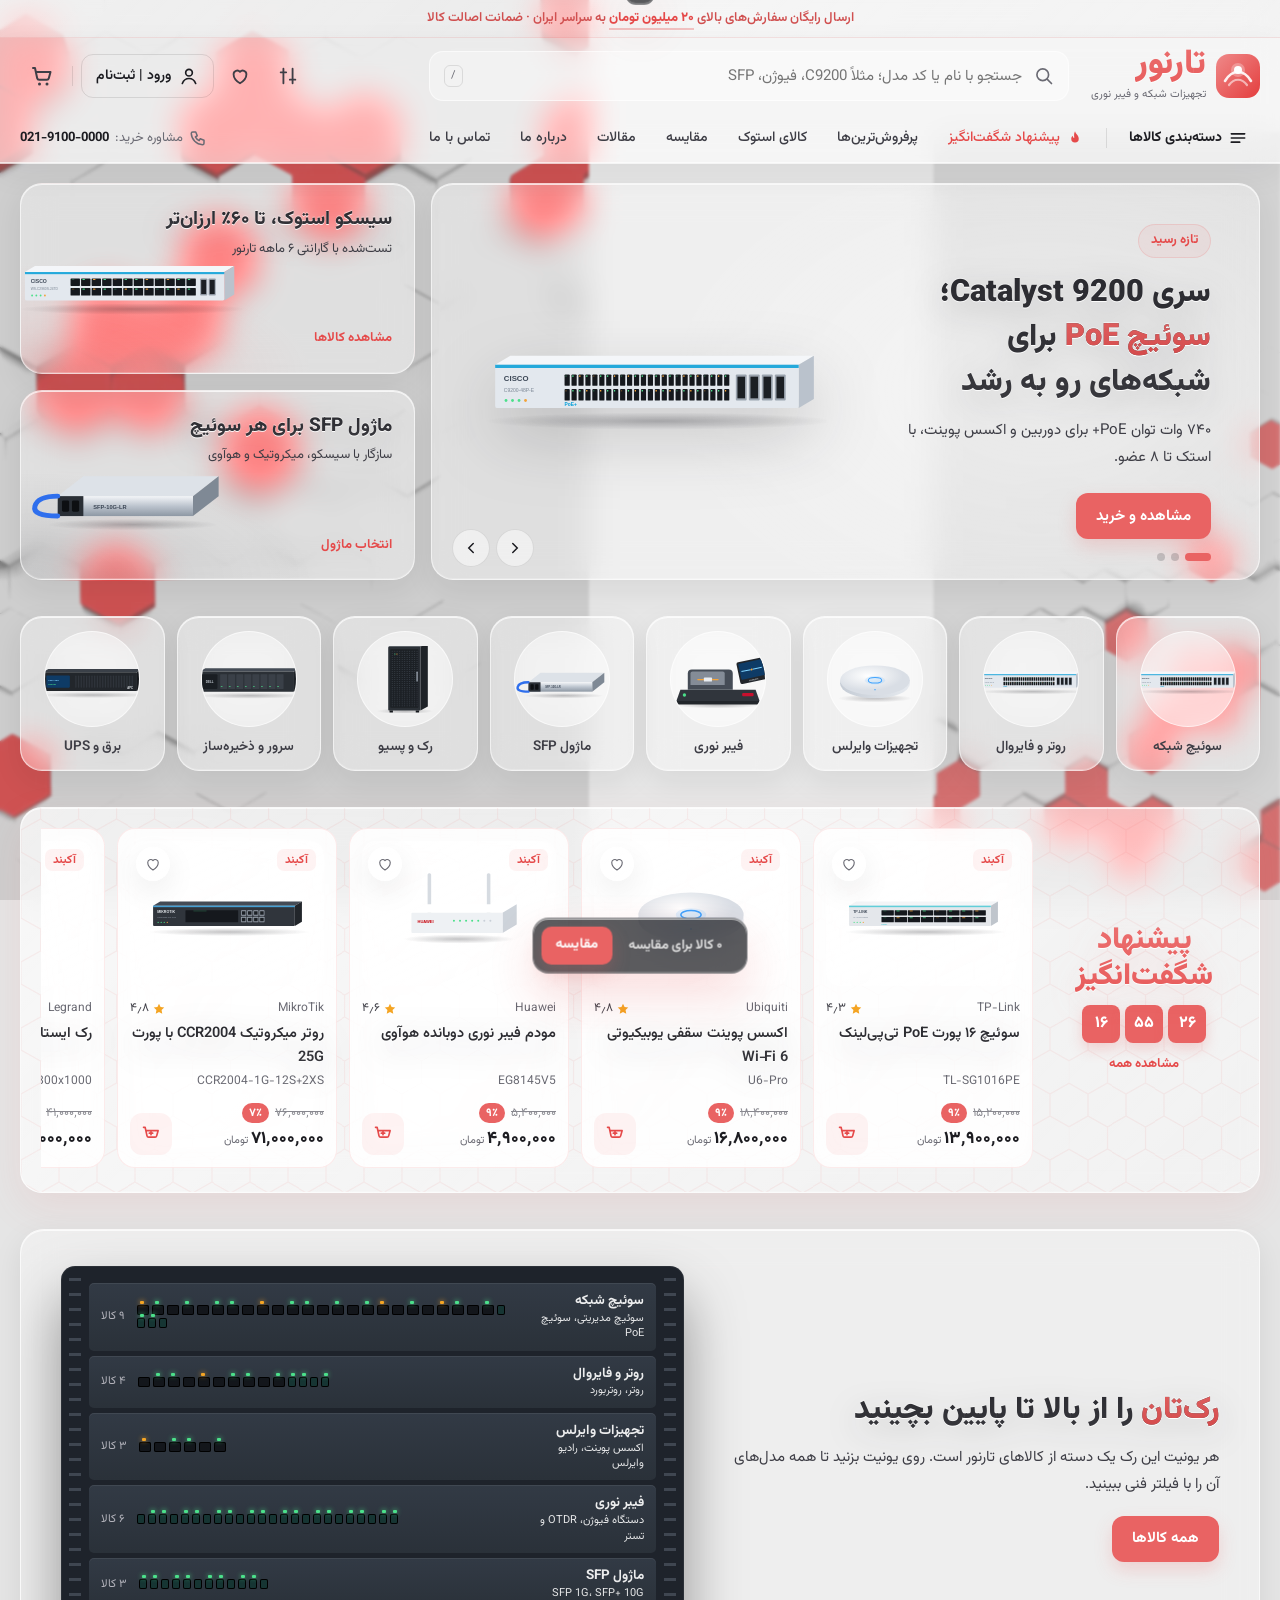
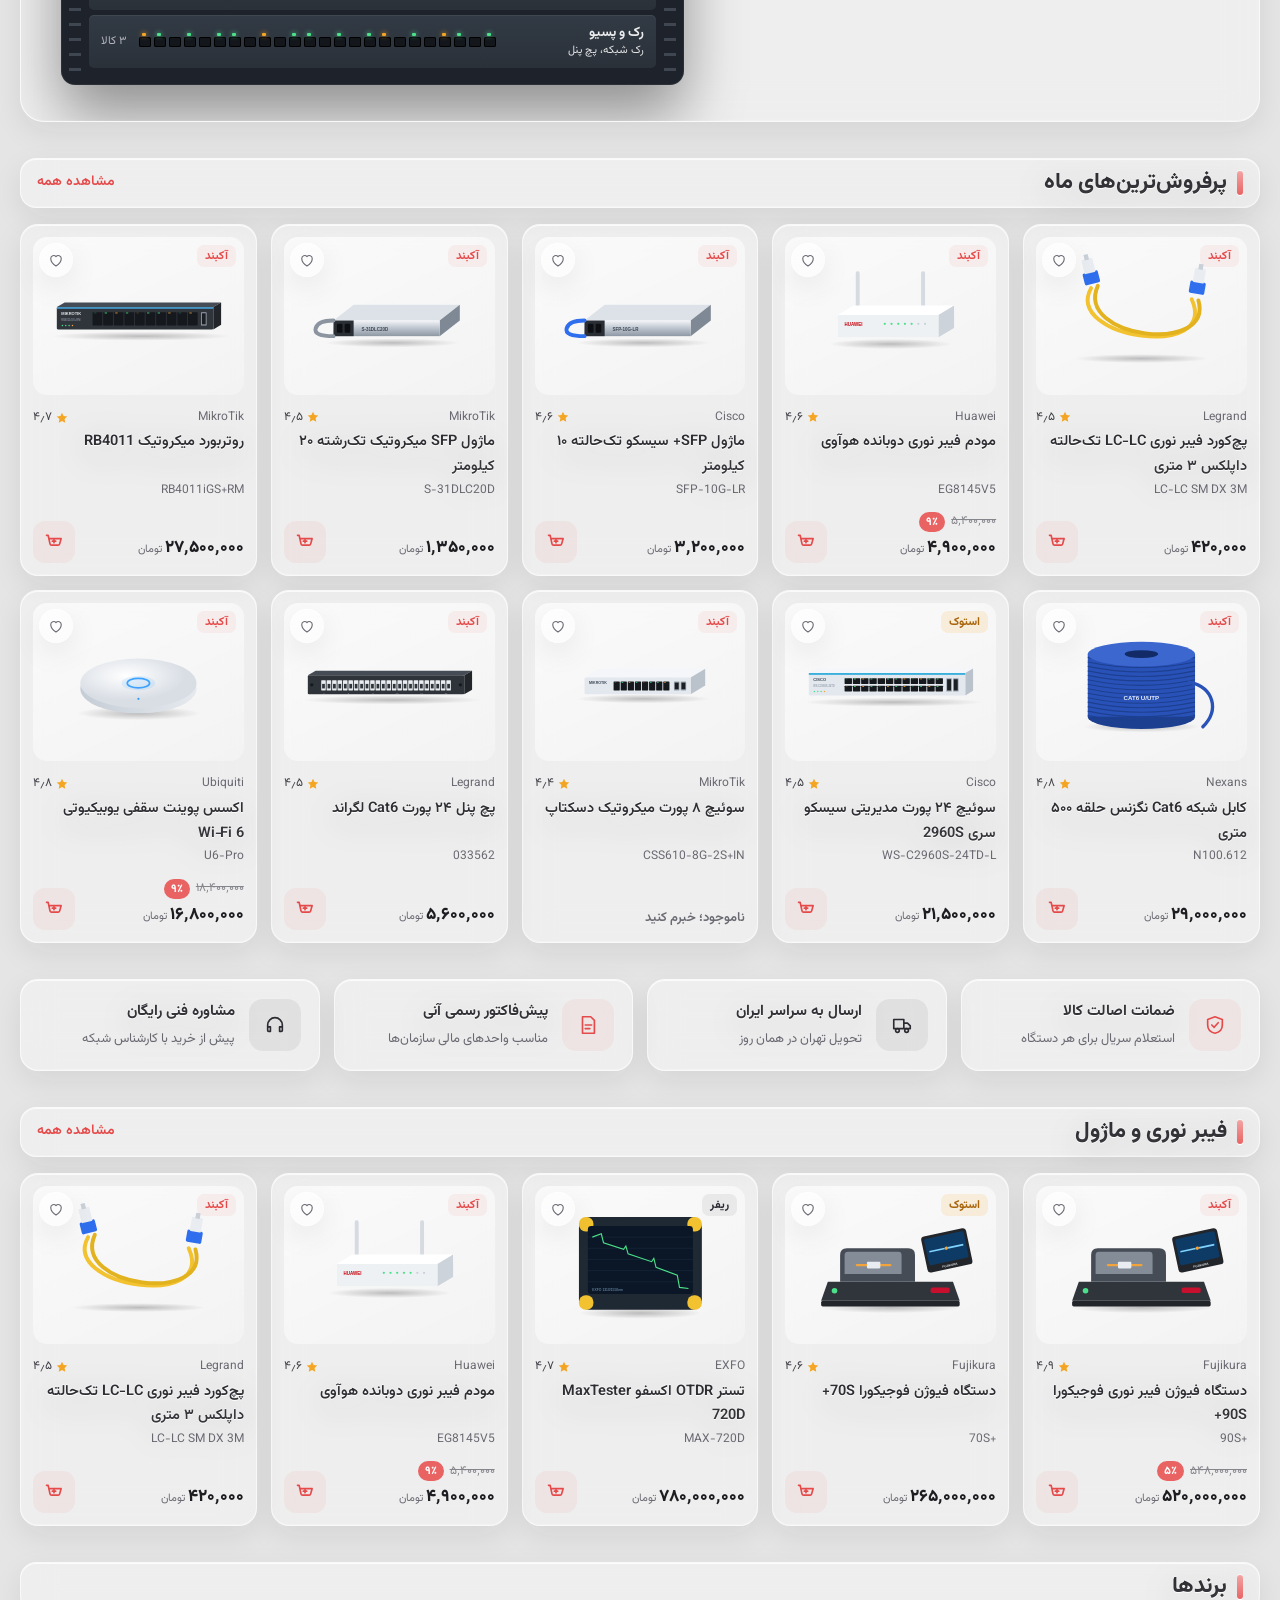
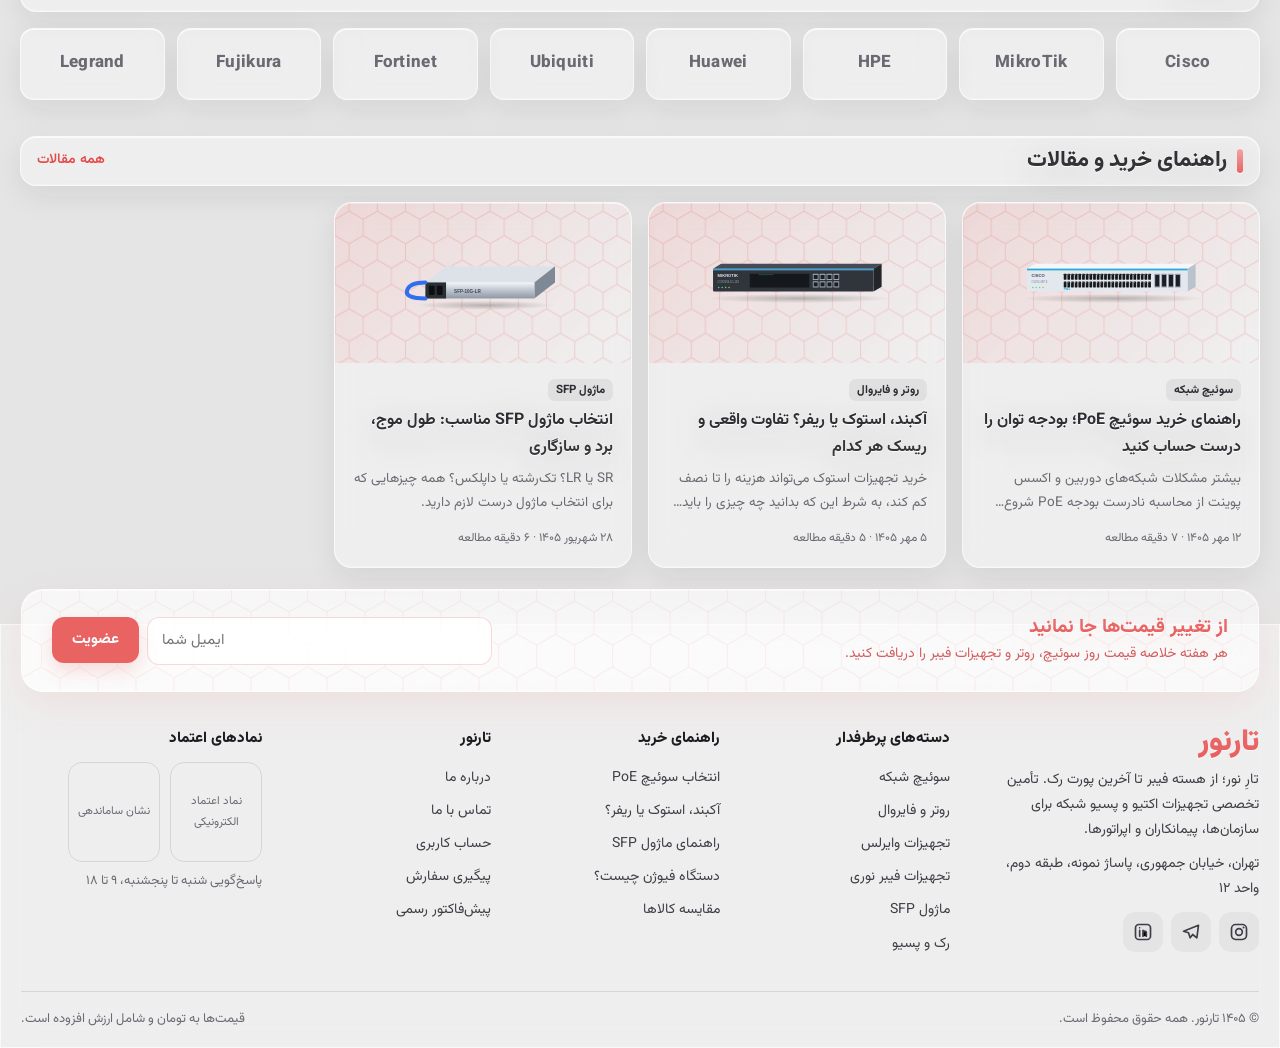
==== commit 2878a17b: "Final white-red glass theme as v2, blue theme as v1, remove v3 Co-Authored-By: Claude Opus 5.5 <nore" ====
--- a/v2/index.html
+++ b/v2/index.html
@@ -2,7 +2,7 @@
 <html lang="fa" dir="rtl">
 <head>
 <meta charset="utf-8">
-<meta name="viewport" content="width=device-width, initial-scale=1, viewport-fit=cover">
+<meta name="viewport" content="width=device-width,initial-scale=1,viewport-fit=cover">
 <title>تارنور</title>
 <script>document.documentElement.lang="fa";document.documentElement.dir="rtl";</script>
 <meta name="description" content="خرید سوئیچ، روتر، فایروال، اکسس پوینت، تجهیزات فیبر نوری، ماژول SFP، رک و پسیو شبکه با قیمت روز، ضمانت اصالت و پیش‌فاکتور رسمی.">
@@ -20,16 +20,16 @@
 :root{
  --bg:#E5E5E5;--surface:rgba(255,255,255,.62);--surface2:rgba(18,18,24,.045);
  --ink:#1C1C21;--ink2:#47474F;--muted:#83838C;--line:rgba(20,20,26,.11);
- --primary:#E30000;--primary-d:#B40000;--primary-l:rgba(227,0,0,.08);--red:#E30000;--red-l:rgba(227,0,0,.08);
+ --primary:#E96363;--primary-d:#E54A4A;--primary-l:rgba(233,99,99,.08);--red:#E96363;--red-l:rgba(233,99,99,.08);
  --teal:#2B2B32;--teal-l:rgba(43,43,50,.07);--green:#138A55;--green-l:rgba(19,138,85,.1);
  --amber:#F5A524;--amber-l:rgba(245,165,36,.14);
  --glass:rgba(255,255,255,.7);--glass-hi:rgba(255,255,255,.9);--glass-edge:rgba(255,255,255,.82);--blur:blur(22px) saturate(160%);
  --shadow:0 1px 1px rgba(20,20,26,.04),0 10px 30px rgba(20,20,26,.07);
- --shadow-h:0 2px 4px rgba(20,20,26,.05),0 22px 48px rgba(120,0,0,.14);
+ --shadow-h:0 2px 4px rgba(20,20,26,.05),0 22px 48px rgba(224,41,41,.14);
  --art-bg:linear-gradient(155deg,rgba(255,255,255,.97),rgba(236,236,239,.72));
  --fd:"Dana","Vazirmatn","Tarnoor Sans",Tahoma,sans-serif;--fb:"Dana","Vazirmatn","Tarnoor Sans",Tahoma,"Segoe UI",sans-serif;
  color-scheme:light;
- --plex:url([data-uri]);--hex:url([data-uri]);
+ --hex:url([data-uri]);
 }
 :root{box-sizing:border-box;padding-top:env(safe-area-inset-top,0px);padding-bottom:env(safe-area-inset-bottom,0px)}
 html{scroll-padding-top:calc(env(safe-area-inset-top,0px) + 140px)}
@@ -51,12 +51,12 @@
 .btn-p{background:var(--primary);color:#fff}.btn-p:hover{background:var(--primary-d)}
 .btn-t{background:var(--teal);color:#fff}
 .btn-a{background:var(--amber);color:#1b1405}
-.btn-o{background:transparent;border:1.5px solid var(--line);color:var(--ink)}.btn-o:hover{border-color:var(--primary);color:var(--primary)}
-.btn-l{background:var(--primary-l);color:var(--primary)}
+.btn-o{background:transparent;border:1.5px solid var(--line);color:var(--ink)}.btn-o:hover{border-color:var(--primary);color:var(--primary-d)}
+.btn-l{background:var(--primary-l);color:var(--primary-d)}
 .btn-sm{height:38px;padding:0 14px;font-size:14px;border-radius:10px}
 .btn-block{width:100%}
 .ibtn{width:44px;height:44px;border-radius:12px;border:0;background:transparent;display:inline-grid;place-items:center;position:relative;color:var(--ink2)}
-.ibtn:hover{background:var(--surface2);color:var(--primary)}
+.ibtn:hover{background:var(--surface2);color:var(--primary-d)}
 .cnt[hidden]{display:none!important}
 .cnt{position:absolute;top:2px;left:2px;min-width:19px;height:19px;border-radius:10px;background:var(--red);color:#fff;font-size:11px;font-weight:700;display:grid;place-items:center;padding:0 5px;border:2px solid var(--surface)}
 
@@ -66,7 +66,7 @@
 .sitehead{position:sticky;top:0;z-index:50;background:var(--surface);box-shadow:0 1px 0 var(--line)}
 .hrow{display:flex;align-items:center;gap:22px;height:76px}
 .logo{display:flex;align-items:center;gap:10px;flex:0 0 auto}
-.logo .w{font-family:var(--fd);font-size:34px;line-height:1;color:var(--primary);letter-spacing:-.5px}
+.logo .w{font-family:var(--fd);font-size:34px;line-height:1;color:var(--primary-d);letter-spacing:-.5px}
 .logo .s{font-size:11px;color:var(--muted);display:block;margin-top:2px}
 .search{flex:1;max-width:640px;position:relative}
 .search .box{display:flex;align-items:center;background:var(--surface2);border:1.5px solid transparent;border-radius:14px;height:50px;padding:0 14px;gap:10px;transition:border-color .15s,background .15s}
@@ -82,15 +82,15 @@
 .sugg .sh{font-size:12px;color:var(--muted);padding:10px 14px 4px}
 .hacts{display:flex;align-items:center;gap:4px;margin-inline-start:auto}
 .acct{display:flex;align-items:center;gap:8px;height:44px;padding:0 14px;border:1.5px solid var(--line);border-radius:12px;font-weight:600;font-size:14px}
-.acct:hover{border-color:var(--primary);color:var(--primary)}
+.acct:hover{border-color:var(--primary);color:var(--primary-d)}
 .navrow{display:flex;align-items:center;gap:6px;height:48px;font-size:14px}
 .navrow > a,.catbtn{display:flex;align-items:center;gap:6px;height:48px;padding:0 12px;color:var(--ink2);font-weight:500;border:0;background:none;position:relative}
-.navrow > a:hover,.catbtn:hover{color:var(--primary)}
-.navrow > a.on{color:var(--primary)}
+.navrow > a:hover,.catbtn:hover{color:var(--primary-d)}
+.navrow > a.on{color:var(--primary-d)}
 .navrow > a.on::after{content:"";position:absolute;bottom:0;inset-inline:12px;height:3px;border-radius:3px 3px 0 0;background:var(--primary)}
 .catbtn{font-weight:700;color:var(--ink)}
 .navsep{width:1px;height:20px;background:var(--line);margin:0 4px}
-.navrow .hot{color:var(--red)}
+.navrow .hot{color:var(--primary-d)}
 .navrow .phone{margin-inline-start:auto;color:var(--muted);font-size:13px;display:flex;align-items:center;gap:6px}
 .navrow .phone b{color:var(--ink);font-weight:700}
 
@@ -100,12 +100,12 @@
 .mega .in{background:var(--surface);border-radius:0 0 18px 18px;box-shadow:var(--shadow-h);display:grid;grid-template-columns:250px 1fr 270px;min-height:380px;overflow:hidden;border-top:1px solid var(--line)}
 .mega .cats{background:var(--surface2);padding:10px 0}
 .mega .cats a{display:flex;align-items:center;gap:10px;padding:10px 18px;font-weight:600;font-size:14px;color:var(--ink2);border-inline-start:3px solid transparent}
-.mega .cats a.act{background:var(--surface);color:var(--primary);border-inline-start-color:var(--primary)}
-.mega .cats .ic{width:30px;height:30px;border-radius:9px;background:var(--surface);display:grid;place-items:center;color:var(--primary)}
+.mega .cats a.act{background:var(--surface);color:var(--primary-d);border-inline-start-color:var(--primary)}
+.mega .cats .ic{width:30px;height:30px;border-radius:9px;background:var(--surface);display:grid;place-items:center;color:var(--primary-d)}
 .mega .subs{padding:22px 28px;display:grid;grid-template-columns:repeat(3,1fr);gap:8px 28px;align-content:start}
-.mega .subs h4{grid-column:1/-1;font-size:15px;color:var(--primary);display:flex;align-items:center;gap:8px;margin-bottom:6px}
+.mega .subs h4{grid-column:1/-1;font-size:15px;color:var(--primary-d);display:flex;align-items:center;gap:8px;margin-bottom:6px}
 .mega .subs a{font-size:14px;color:var(--ink2);padding:4px 0}
-.mega .subs a:hover{color:var(--primary)}
+.mega .subs a:hover{color:var(--primary-d)}
 .mega .mfeat{padding:20px;border-inline-start:1px solid var(--line)}
 .mega .mfeat .fa{background:var(--art-bg);border-radius:14px;height:150px;display:grid;place-items:center;margin-bottom:10px}
 .mega .mfeat small{color:var(--muted)}
@@ -116,10 +116,10 @@
 .shead{display:flex;align-items:center;justify-content:space-between;gap:12px;margin-bottom:16px}
 .shead h2{font-size:22px;font-weight:800;display:flex;align-items:center;gap:10px}
 .shead h2::before{content:"";width:6px;height:24px;border-radius:3px;background:linear-gradient(var(--teal),var(--primary))}
-.shead a{color:var(--primary);font-weight:600;font-size:14px}
+.shead a{color:var(--primary-d);font-weight:600;font-size:14px}
 .card{background:var(--surface);border-radius:18px;box-shadow:var(--shadow)}
 .crumb{display:flex;flex-wrap:wrap;gap:6px;font-size:13px;color:var(--muted);padding:16px 0 10px}
-.crumb a:hover{color:var(--primary)}
+.crumb a:hover{color:var(--primary-d)}
 .crumb span[aria-hidden]{opacity:.5}
 
 /* hero */
@@ -146,7 +146,7 @@
 .promo h3{font-size:19px;font-weight:800;margin-bottom:4px}
 .promo p{margin:0;font-size:13px;color:var(--ink2)}
 .promo .pa{position:absolute;left:-6px;bottom:-6px;width:58%}
-.promo .go{font-size:13px;font-weight:700;color:var(--primary)}
+.promo .go{font-size:13px;font-weight:700;color:var(--primary-d)}
 .pr1{background:linear-gradient(135deg,var(--amber-l),var(--surface))}
 .pr2{background:linear-gradient(135deg,var(--teal-l),var(--surface))}
 
@@ -155,14 +155,14 @@
 .ccat{display:flex;flex-direction:column;align-items:center;gap:8px;text-align:center;font-size:13.5px;font-weight:600;color:var(--ink2)}
 .ccat .ci{width:96px;height:96px;border-radius:50%;background:var(--surface);box-shadow:var(--shadow);display:grid;place-items:center;transition:transform .2s,box-shadow .2s;overflow:hidden}
 .ccat:hover .ci{transform:translateY(-4px);box-shadow:var(--shadow-h)}
-.ccat:hover{color:var(--primary)}
+.ccat:hover{color:var(--primary-d)}
 
 /* amazing offers */
 .amazing{background:linear-gradient(135deg,#E0294A,#B5173A);border-radius:22px;padding:20px;display:flex;gap:16px;align-items:stretch;overflow:hidden}
 .amz-side{flex:0 0 190px;color:#fff;display:flex;flex-direction:column;justify-content:center;align-items:center;text-align:center;gap:10px}
 .amz-side h2{font-family:var(--fd);font-weight:900;font-size:30px;line-height:1.2}
 .timer{display:flex;gap:5px;direction:ltr}
-.timer span{background:#fff;color:var(--red);border-radius:8px;width:38px;height:38px;display:grid;place-items:center;font-weight:800;font-size:16px}
+.timer span{background:#fff;color:var(--primary-d);border-radius:8px;width:38px;height:38px;display:grid;place-items:center;font-weight:800;font-size:16px}
 .amz-side a{color:#fff;font-size:13px;font-weight:600;opacity:.9}
 .hscroll{display:flex;gap:12px;overflow-x:auto;scroll-snap-type:x mandatory;padding-bottom:4px;flex:1;scrollbar-width:thin}
 .hscroll > *{scroll-snap-align:start;flex:0 0 220px}
@@ -177,10 +177,10 @@
 .pcard:hover .art svg{transform:scale(1.04)}
 .pcard .tags{position:absolute;top:20px;right:20px;display:flex;gap:4px;flex-wrap:wrap;z-index:1}
 .wish{position:absolute;top:18px;left:18px;width:34px;height:34px;border-radius:50%;border:0;background:var(--surface);display:grid;place-items:center;color:var(--muted);z-index:1;box-shadow:var(--shadow)}
-.wish[aria-pressed="true"]{color:var(--red)}
+.wish[aria-pressed="true"]{color:var(--primary-d)}
 .pcard .brand{font-size:12px;color:var(--muted);margin-top:12px;display:flex;justify-content:space-between}
 .pcard h3{font-size:14.5px;font-weight:600;line-height:1.7;margin:2px 0 0;min-height:3.4em;display:-webkit-box;-webkit-line-clamp:2;-webkit-box-orient:vertical;overflow:hidden}
-.pcard h3 a:hover{color:var(--primary)}
+.pcard h3 a:hover{color:var(--primary-d)}
 .pcard .mdl{font-size:12px;color:var(--muted);text-align:right}
 .pcard .bot{margin-top:auto;padding-top:10px;display:flex;align-items:end;justify-content:space-between;gap:8px}
 .price{display:flex;flex-direction:column;align-items:flex-start}
@@ -189,14 +189,14 @@
 .price .old{display:flex;align-items:center;gap:6px;font-size:12px;color:var(--muted)}
 .price .old s{opacity:.8}
 .off{background:var(--red);color:#fff;border-radius:20px;padding:0 7px;font-size:11.5px;font-weight:700;line-height:20px}
-.addc{width:42px;height:42px;border-radius:12px;border:0;background:var(--primary-l);color:var(--primary);display:grid;place-items:center;flex:0 0 auto}
+.addc{width:42px;height:42px;border-radius:12px;border:0;background:var(--primary-l);color:var(--primary-d);display:grid;place-items:center;flex:0 0 auto}
 .addc:hover{background:var(--primary);color:#fff}
 .rate{font-size:12px;color:var(--ink2);display:inline-flex;align-items:center;gap:3px}
 .rate svg{color:var(--amber)}
 .tag{font-size:11.5px;font-weight:700;border-radius:7px;padding:1px 8px;line-height:20px}
 .t-new{background:var(--teal-l);color:var(--teal)}
 .t-stock{background:var(--amber-l);color:#A8650C}
-.t-ref{background:var(--primary-l);color:var(--primary)}
+.t-ref{background:var(--primary-l);color:var(--primary-d)}
 :root[data-theme="dark"] .t-stock{color:var(--amber)}
 .oos{font-size:13px;color:var(--muted);font-weight:600}
 
@@ -223,7 +223,7 @@
 /* brands & features */
 .brands{display:grid;grid-template-columns:repeat(8,1fr);gap:12px}
 .brands a{background:var(--surface);border-radius:14px;height:72px;display:grid;place-items:center;font-weight:800;font-size:17px;color:var(--muted);letter-spacing:.3px;box-shadow:var(--shadow);transition:color .2s}
-.brands a:hover{color:var(--primary)}
+.brands a:hover{color:var(--primary-d)}
 .feats{display:grid;grid-template-columns:repeat(4,1fr);gap:14px}
 .feat{display:flex;gap:14px;align-items:center;background:var(--surface);border-radius:18px;padding:18px;box-shadow:var(--shadow)}
 .feat .fi{width:52px;height:52px;border-radius:14px;display:grid;place-items:center;flex:0 0 auto}
@@ -253,7 +253,7 @@
 .chk input{width:18px;height:18px;accent-color:var(--primary)}
 .chk .c{margin-inline-start:auto;font-size:12px;color:var(--muted);background:var(--surface2);border-radius:10px;padding:0 8px}
 .ctree a{display:flex;justify-content:space-between;padding:5px 0;font-size:14px;color:var(--ink2)}
-.ctree a.on{color:var(--primary);font-weight:700}
+.ctree a.on{color:var(--primary-d);font-weight:700}
 .ctree .sub{padding-inline-start:14px;border-inline-start:2px solid var(--line);margin:2px 4px 6px 0}
 .ctree .sub a{font-size:13.5px}
 .seg{display:flex;flex-wrap:wrap;gap:6px}
@@ -276,14 +276,14 @@
 .toolbar .lab{font-size:14px;font-weight:700;display:flex;align-items:center;gap:6px;margin-inline-end:6px}
 .sorts{display:flex;gap:2px;flex-wrap:wrap}
 .sorts button{border:0;background:none;padding:6px 10px;border-radius:8px;font-size:13.5px;color:var(--muted)}
-.sorts button[aria-pressed="true"]{color:var(--primary);background:var(--primary-l);font-weight:700}
+.sorts button[aria-pressed="true"]{color:var(--primary-d);background:var(--primary-l);font-weight:700}
 .toolbar .cntr{margin-inline-start:auto;font-size:13px;color:var(--muted)}
 .vtgl{display:flex;background:var(--surface2);border-radius:10px;padding:3px}
 .vtgl button{border:0;background:none;width:34px;height:30px;border-radius:8px;display:grid;place-items:center;color:var(--muted)}
-.vtgl button[aria-pressed="true"]{background:var(--surface);color:var(--primary);box-shadow:var(--shadow)}
+.vtgl button[aria-pressed="true"]{background:var(--surface);color:var(--primary-d);box-shadow:var(--shadow)}
 .chips{display:flex;gap:6px;flex-wrap:wrap;margin-bottom:12px}
-.chip{display:inline-flex;align-items:center;gap:6px;background:var(--primary-l);color:var(--primary);border:0;border-radius:20px;padding:3px 12px;font-size:13px;font-weight:600}
-.chip.clr{background:none;color:var(--red)}
+.chip{display:inline-flex;align-items:center;gap:6px;background:var(--primary-l);color:var(--primary-d);border:0;border-radius:20px;padding:3px 12px;font-size:13px;font-weight:600}
+.chip.clr{background:none;color:var(--primary-d)}
 .grid.list{grid-template-columns:1fr}
 .grid.list .pcard{flex-direction:row;gap:18px;align-items:center}
 .grid.list .pcard .art{width:200px;flex:0 0 auto}
@@ -306,7 +306,7 @@
 .catintro p{margin:2px 0 0;color:var(--muted);font-size:14px}
 .catintro .subnav{display:flex;gap:8px;flex-wrap:wrap;margin-top:10px}
 .catintro .subnav a{font-size:13px;border:1.5px solid var(--line);border-radius:20px;padding:2px 12px;font-weight:600;color:var(--ink2)}
-.catintro .subnav a.on,.catintro .subnav a:hover{border-color:var(--primary);color:var(--primary)}
+.catintro .subnav a.on,.catintro .subnav a:hover{border-color:var(--primary);color:var(--primary-d)}
 .catintro .ca{width:150px;flex:0 0 auto;margin-inline-start:auto}
 
 /* product page */
@@ -320,8 +320,8 @@
 .gal .thumbs button[aria-pressed="true"]{border-color:var(--primary)}
 .gal .gacts{position:absolute;top:12px;left:12px;display:flex;flex-direction:column;gap:6px}
 .gal .gacts button{width:40px;height:40px;border-radius:12px;border:0;background:var(--surface);box-shadow:var(--shadow);display:grid;place-items:center;color:var(--ink2)}
-.gal .gacts button[aria-pressed="true"]{color:var(--red)}
-.pinfo .pbrand{display:flex;gap:10px;align-items:center;font-size:13px;color:var(--primary);font-weight:600;margin-bottom:6px}
+.gal .gacts button[aria-pressed="true"]{color:var(--primary-d)}
+.pinfo .pbrand{display:flex;gap:10px;align-items:center;font-size:13px;color:var(--primary-d);font-weight:600;margin-bottom:6px}
 .pinfo h1{font-size:22px;font-weight:800;line-height:1.6}
 .pinfo .pm{font-size:14px;color:var(--muted);margin:4px 0 10px;display:flex;gap:14px;flex-wrap:wrap;align-items:center}
 .pinfo .pm .copy{border:0;background:var(--surface2);border-radius:8px;padding:0 8px;font-size:12px;color:var(--ink2)}
@@ -343,9 +343,9 @@
 .buybox .bp .now small{font-size:13px;font-weight:400;color:var(--muted)}
 .buybox .bp .old{display:flex;gap:8px;align-items:center;font-size:13px;color:var(--muted)}
 .stockline{font-size:13px;font-weight:600;color:var(--green);display:flex;align-items:center;gap:6px}
-.stockline.low{color:var(--red)}
+.stockline.low{color:var(--primary-d)}
 .qty{display:inline-flex;align-items:center;border:1.5px solid var(--line);border-radius:12px;height:46px;background:var(--surface)}
-.qty button{width:40px;height:100%;border:0;background:none;font-size:20px;color:var(--primary)}
+.qty button{width:40px;height:100%;border:0;background:none;font-size:20px;color:var(--primary-d)}
 .qty span{min-width:30px;text-align:center;font-weight:700}
 .buyrow{display:flex;gap:8px;margin-top:12px}
 .buyrow .btn{flex:1}
@@ -353,7 +353,7 @@
 .minor .btn{flex:1;font-size:13px}
 .tabs{display:flex;gap:4px;border-bottom:1px solid var(--line);padding:0 24px;position:sticky;top:124px;background:var(--surface);z-index:5;border-radius:18px 18px 0 0;overflow-x:auto}
 .tabs a{padding:14px 14px;font-weight:600;color:var(--muted);font-size:14.5px;white-space:nowrap;position:relative}
-.tabs a.on{color:var(--primary)}
+.tabs a.on{color:var(--primary-d)}
 .tabs a.on::after{content:"";position:absolute;bottom:0;inset-inline:10px;height:3px;border-radius:3px 3px 0 0;background:var(--primary)}
 .tsec{padding:26px 24px;border-bottom:1px solid var(--line)}
 .tsec:last-child{border-bottom:0}
@@ -390,7 +390,7 @@
 .field textarea{height:auto;min-height:110px;padding:12px 14px;resize:vertical}
 .field input:focus,.field select:focus,.field textarea:focus{border-color:var(--primary)}
 .field.err input,.field.err select,.field.err textarea{border-color:var(--red)}
-.field .em{font-size:12.5px;color:var(--red);display:none}
+.field .em{font-size:12.5px;color:var(--primary-d);display:none}
 .field.err .em{display:block}
 .frow{display:grid;grid-template-columns:1fr 1fr;gap:0 14px}
 .qa{padding:14px 0;border-bottom:1px solid var(--line)}
@@ -407,10 +407,10 @@
 .citem .meta span{display:flex;align-items:center;gap:6px}
 .citem .side{display:flex;flex-direction:column;align-items:flex-end;gap:10px}
 .citem .rm{border:0;background:none;color:var(--muted);font-size:13px;display:flex;align-items:center;gap:4px}
-.citem .rm:hover{color:var(--red)}
+.citem .rm:hover{color:var(--primary-d)}
 .summary{padding:20px;position:sticky;top:140px}
 .summary .sr2{display:flex;justify-content:space-between;padding:7px 0;font-size:14px;color:var(--ink2)}
-.summary .sr2.disc{color:var(--red)}
+.summary .sr2.disc{color:var(--primary-d)}
 .summary .sr2.tot{border-top:1px dashed var(--line);margin-top:6px;padding-top:14px;font-size:17px;font-weight:800;color:var(--ink)}
 .coupon{display:flex;gap:6px;margin:14px 0 4px}
 .coupon input{flex:1;height:42px;border:1.5px dashed var(--line);border-radius:10px;padding:0 12px;background:var(--surface2);text-transform:uppercase}
@@ -419,12 +419,12 @@
 .step{display:flex;flex-direction:column;align-items:center;gap:6px;font-size:13px;font-weight:600;color:var(--muted);flex:0 0 auto}
 .step i{width:36px;height:36px;border-radius:50%;display:grid;place-items:center;background:var(--surface);border:2px solid var(--line);font-style:normal;font-weight:800}
 .step.done i,.step.cur i{background:var(--primary);border-color:var(--primary);color:#fff}
-.step.cur,.step.done{color:var(--primary)}
+.step.cur,.step.done{color:var(--primary-d)}
 .sline{flex:1;height:2px;background:var(--line);margin:0 8px 22px}
 .sline.done{background:var(--primary)}
 .panel{padding:22px 24px;margin-bottom:16px}
 .panel h2{font-size:17px;font-weight:800;margin-bottom:16px;display:flex;align-items:center;gap:10px}
-.panel h2 .no{width:28px;height:28px;border-radius:8px;background:var(--primary-l);color:var(--primary);display:grid;place-items:center;font-size:14px}
+.panel h2 .no{width:28px;height:28px;border-radius:8px;background:var(--primary-l);color:var(--primary-d);display:grid;place-items:center;font-size:14px}
 .rcards{display:grid;grid-template-columns:repeat(auto-fill,minmax(200px,1fr));gap:10px}
 .rcard{border:1.5px solid var(--line);border-radius:14px;padding:14px;cursor:pointer;display:flex;gap:10px;align-items:flex-start}
 .rcard:has(input:checked){border-color:var(--primary);background:var(--primary-l)}
@@ -445,8 +445,8 @@
 .accnav .who{display:flex;gap:12px;align-items:center;padding-bottom:14px;border-bottom:1px solid var(--line);margin-bottom:8px}
 .accnav .av{width:52px;height:52px;border-radius:50%;background:linear-gradient(135deg,var(--primary),var(--teal));color:#fff;display:grid;place-items:center;font-weight:800;font-size:20px}
 .accnav a,.accnav button{display:flex;align-items:center;gap:10px;padding:10px 12px;border-radius:12px;font-size:14px;font-weight:600;color:var(--ink2);width:100%;border:0;background:none;text-align:right}
-.accnav a.on{background:var(--primary-l);color:var(--primary)}
-.accnav a:hover{color:var(--primary)}
+.accnav a.on{background:var(--primary-l);color:var(--primary-d)}
+.accnav a:hover{color:var(--primary-d)}
 .otable{width:100%;border-collapse:collapse;font-size:14px;min-width:560px}
 .otable th{font-weight:600;color:var(--muted);text-align:right;padding:10px;font-size:13px;border-bottom:1px solid var(--line)}
 .otable td{padding:14px 10px;border-bottom:1px solid var(--line)}
@@ -494,7 +494,7 @@
 .toc{padding:18px;position:sticky;top:140px}
 .toc h4{font-size:14px;margin-bottom:8px}
 .toc a{display:block;font-size:13.5px;color:var(--ink2);padding:5px 0;border-inline-start:2px solid var(--line);padding-inline-start:12px}
-.toc a:hover{color:var(--primary);border-color:var(--primary)}
+.toc a:hover{color:var(--primary-d);border-color:var(--primary)}
 .callout{background:var(--teal-l);border-radius:14px;padding:14px 18px;color:var(--ink);margin:16px 0}
 
 /* about/contact */
@@ -503,12 +503,12 @@
 .about-hero p{max-width:60ch;opacity:.9;position:relative;margin:12px 0 0}
 .nums{display:grid;grid-template-columns:repeat(4,1fr);gap:14px;margin-top:-34px;position:relative;padding:0 30px}
 .nums div{background:var(--surface);border-radius:18px;padding:18px;text-align:center;box-shadow:var(--shadow)}
-.nums b{font-size:26px;font-weight:900;color:var(--primary);display:block}
+.nums b{font-size:26px;font-weight:900;color:var(--primary-d);display:block}
 .nums span{font-size:13px;color:var(--muted)}
 .cgrid{display:grid;grid-template-columns:1fr 1.2fr;gap:20px}
 .cinfo .ci2{display:flex;gap:14px;align-items:flex-start;padding:14px 0;border-bottom:1px solid var(--line)}
 .cinfo .ci2:last-child{border-bottom:0}
-.cinfo .ci2 .fi{width:46px;height:46px;border-radius:12px;background:var(--primary-l);color:var(--primary);display:grid;place-items:center;flex:0 0 auto}
+.cinfo .ci2 .fi{width:46px;height:46px;border-radius:12px;background:var(--primary-l);color:var(--primary-d);display:grid;place-items:center;flex:0 0 auto}
 .cinfo b{display:block}
 .cinfo span{color:var(--muted);font-size:14px}
 
@@ -522,7 +522,7 @@
 .fcols{display:grid;grid-template-columns:1.4fr 1fr 1fr 1fr 1.2fr;gap:28px;padding-bottom:30px}
 .fcols h4{font-size:15px;font-weight:800;margin-bottom:12px}
 .fcols a{display:block;font-size:14px;color:var(--ink2);padding:4px 0}
-.fcols a:hover{color:var(--primary)}
+.fcols a:hover{color:var(--primary-d)}
 .fcols p{font-size:14px;color:var(--ink2);margin:8px 0}
 .trust{display:flex;gap:10px}
 .trust div{width:92px;height:100px;border:1.5px solid var(--line);border-radius:14px;display:grid;place-items:center;text-align:center;font-size:11.5px;color:var(--muted);padding:8px}
@@ -648,7 +648,7 @@
  .catintro .ca{display:none}
  .bnav{display:grid;grid-template-columns:repeat(5,1fr);position:fixed;bottom:0;left:0;right:0;z-index:48;background:var(--surface);border-top:1px solid var(--line);padding-bottom:env(safe-area-inset-bottom,0px)}
  .bnav a,.bnav button{display:flex;flex-direction:column;align-items:center;gap:2px;font-size:11px;color:var(--muted);padding:8px 0 6px;border:0;background:none;position:relative}
- .bnav .on{color:var(--primary);font-weight:700}
+ .bnav .on{color:var(--primary-d);font-weight:700}
  .bnav .cnt{top:2px;left:calc(50% - 22px)}
  .cmpbar{bottom:calc(76px + env(safe-area-inset-bottom,0px))}
  .steps .step{font-size:11px}
@@ -658,9 +658,9 @@
 /* ===== white & red glass theme ===== */
 html{background:var(--bg)}
 body{background:var(--bg);color:var(--ink)}
-:focus-visible{outline:3px solid rgba(227,0,0,.55)}
+:focus-visible{outline:3px solid rgba(233,99,99,.55)}
 .bgfx{position:fixed;inset:0;z-index:0;pointer-events:none;overflow:hidden}
-.bgfx i{position:absolute;display:block;aspect-ratio:1080/2400;background:var(--hex) top left/100% auto no-repeat;transition:opacity .6s ease}
+.bgfx i{filter:saturate(.78) brightness(1.46) contrast(.58);position:absolute;display:block;aspect-ratio:1080/2400;background:var(--hex) top left/100% auto no-repeat;transition:opacity .6s ease}
 .bgfx .a{top:0;left:0;width:min(640px,46vw)}
 .bgfx .b{bottom:0;right:0;width:min(400px,27vw);transform:rotate(180deg);opacity:.45}
 body:not([data-page="home"]) .bgfx .a{opacity:.32}
@@ -669,19 +669,19 @@
 .card,.pcard,.feat,.brands a,.ccat .ci,.bcard,.promo,.pager button,.nums div{background:var(--glass);-webkit-backdrop-filter:var(--blur);backdrop-filter:var(--blur);border:1px solid var(--glass-edge)}
 .pcard:hover{box-shadow:var(--shadow-h)}
 .grid > *,.hscroll > *{min-width:0}
-.topbar{background:linear-gradient(90deg,#A80000,#E30000 50%,#A80000);color:#fff;font-weight:500}
+.topbar{background:linear-gradient(90deg,#E54242,#E96363 50%,#E54242);color:#fff;font-weight:500}
 .topbar b{color:#fff;font-weight:800;border-bottom:2px solid rgba(255,255,255,.55)}
 .sitehead{top:env(safe-area-inset-top,0px);background:rgba(255,255,255,.84);-webkit-backdrop-filter:var(--blur);backdrop-filter:var(--blur);box-shadow:0 1px 0 rgba(255,255,255,.7),0 10px 30px rgba(20,20,26,.06)}
-.logo .w{font-weight:900;letter-spacing:0;color:var(--primary)}
+.logo .w{font-weight:900;letter-spacing:0;color:var(--primary-d)}
 .search .box{background:rgba(20,20,26,.05)}
 .search .box:focus-within{background:#fff}
 .sugg,.mega .in{background:var(--glass-hi);-webkit-backdrop-filter:var(--blur);backdrop-filter:var(--blur)}
 .mega .cats{background:rgba(20,20,26,.035)}
 .mega .cats a.act,.mega .cats .ic{background:#fff}
-.btn-p{box-shadow:0 8px 18px rgba(227,0,0,.22)}
+.btn-p{box-shadow:0 8px 18px rgba(233,99,99,.22)}
 .btn-a{background:var(--ink);color:#fff}.btn-a:hover{background:#000}
 .btn-l{color:var(--primary-d)}
-.shead h2::before{background:linear-gradient(#FF5A5A,var(--primary))}
+.shead h2::before{background:linear-gradient(#F2A4A4,var(--primary))}
 .shead h2,.shead a{background:var(--glass);-webkit-backdrop-filter:var(--blur);backdrop-filter:var(--blur);border:1px solid var(--glass-edge);border-radius:14px;padding:4px 14px}
 .shead h2{padding-inline-start:10px}
 .t-new{background:var(--primary-l);color:var(--primary-d)}
@@ -690,8 +690,8 @@
 .success .ok{background:var(--green-l);color:var(--green)}
 .cmpt td.best{color:var(--green)}
 .toast .ok{background:var(--green)}
-.toast a{color:#FF7A7A}
-.accnav .av{background:linear-gradient(135deg,#E30000,#7E0000)}
+.toast a{color:#F5B6B6}
+.accnav .av{background:linear-gradient(135deg,#E96363,#E12C2C)}
 .callout{background:var(--primary-l);border-inline-start:4px solid var(--primary)}
 .girih{color:#fff;opacity:.16}
 /* hero: network banner */
@@ -701,26 +701,26 @@
 @keyframes drift{from{transform:scale(1) translate(0,0)}to{transform:scale(1.07) translate(-1.5%,1%)}}
 .slide,.s1,.s2,.s3{background:none;color:var(--ink);z-index:1}
 .slide::before{content:"";position:absolute;inset:0;z-index:-1;background:radial-gradient(58% 78% at 74% 52%,rgba(255,255,255,.94),rgba(255,255,255,0) 74%)}
-.slide .eyb{background:var(--primary-l);color:var(--primary-d);font-weight:700;border:1px solid rgba(227,0,0,.18)}
+.slide .eyb{background:var(--primary-l);color:var(--primary-d);font-weight:700;border:1px solid rgba(233,99,99,.18)}
 .slide h2{color:var(--ink);text-wrap:balance;font-size:clamp(24px,2.3vw,34px);line-height:1.45}
-.slide h2 em,.rackwrap h2 em{font-style:normal;color:var(--primary)}
+.slide h2 em,.rackwrap h2 em{font-style:normal;color:var(--primary-d)}
 .slide p{color:var(--ink2);opacity:1}
 .slide .art{filter:drop-shadow(0 26px 34px rgba(20,20,26,.2))}
 .dots button{background:rgba(20,20,26,.18)}
 .dots button.on{background:var(--primary)}
 .sarrows button{background:rgba(255,255,255,.8);color:var(--ink);border:1px solid var(--line)}
-.sarrows button:hover{background:#fff;color:var(--primary)}
-.promo.pr1{background:radial-gradient(120% 95% at 0% 100%,rgba(227,0,0,.16),transparent 62%),var(--glass)}
+.sarrows button:hover{background:#fff;color:var(--primary-d)}
+.promo.pr1{background:radial-gradient(120% 95% at 0% 100%,rgba(233,99,99,.16),transparent 62%),var(--glass)}
 .promo.pr2{background:radial-gradient(120% 95% at 0% 100%,rgba(43,43,50,.12),transparent 62%),var(--glass)}
 .ccat{background:var(--glass);-webkit-backdrop-filter:var(--blur);backdrop-filter:var(--blur);border:1px solid var(--glass-edge);border-radius:22px;padding:14px 6px 10px;box-shadow:var(--shadow)}
 .ccat .ci{background:#fff;box-shadow:none;border:1px solid var(--line)}
-.ccat:hover .ci{box-shadow:0 0 0 2px rgba(227,0,0,.35),var(--shadow-h)}
+.ccat:hover .ci{box-shadow:0 0 0 2px rgba(233,99,99,.35),var(--shadow-h)}
 /* red bands with honeycomb texture */
-.amazing,.fnews,.about-hero{position:relative;overflow:hidden;background:linear-gradient(135deg,#E30000,#9C0000)}
+.amazing,.fnews,.about-hero{position:relative;overflow:hidden;background:linear-gradient(135deg,#E96363,#E43C3C)}
 .amazing::before,.fnews::before,.about-hero::before{content:"";position:absolute;inset:0;background:url("data:image/svg+xml,%3Csvg%20xmlns%3D%22http%3A//www.w3.org/2000/svg%22%20width%3D%2238.11%22%20height%3D%2266%22%3E%3Cpath%20d%3D%22M0.0%20-22.0L19.1%20-11.0L19.1%2011.0L0.0%2022.0L-19.1%2011.0L-19.1%20-11.0ZM38.1%20-22.0L57.2%20-11.0L57.2%2011.0L38.1%2022.0L19.1%2011.0L19.1%20-11.0ZM19.1%2011.0L38.1%2022.0L38.1%2044.0L19.1%2055.0L0.0%2044.0L0.0%2022.0ZM0.0%2044.0L19.1%2055.0L19.1%2077.0L0.0%2088.0L-19.1%2077.0L-19.1%2055.0ZM38.1%2044.0L57.2%2055.0L57.2%2077.0L38.1%2088.0L19.1%2077.0L19.1%2055.0Z%22%20fill%3D%22none%22%20stroke%3D%22%23fff%22%20stroke-width%3D%221.2%22/%3E%3C/svg%3E");opacity:.13;pointer-events:none}
 .amazing > *,.fnews > *{position:relative}
 .amazing .pcard{background:rgba(255,255,255,.95)}
-.timer span{color:var(--primary)}
+.timer span{color:var(--primary-d)}
 .fnews input{color:var(--ink)}
 /* rack section on network banner */
 .rackwrap{background:var(--glass);color:var(--ink);border:1px solid var(--glass-edge);box-shadow:var(--shadow)}
@@ -730,7 +730,7 @@
 .plexhero{background:#fff var(--plex) center/cover no-repeat;color:var(--ink);border:1px solid var(--glass-edge)}
 .plexhero h1{color:var(--ink)}.plexhero .meta{color:var(--ink2);opacity:1}
 .nums div{background:rgba(255,255,255,.82)}
-.nums b{color:var(--primary)}
+.nums b{color:var(--primary-d)}
 /* controls on glass */
 .wish,.gal .gacts button{background:rgba(255,255,255,.92)}
 .field input,.field select,.field textarea,.otp input,.qty,.seg button,.cmpadd select,.sort{background:rgba(255,255,255,.86)}
@@ -740,7 +740,7 @@
 .bnav{background:rgba(255,255,255,.84);-webkit-backdrop-filter:var(--blur);backdrop-filter:var(--blur)}
 footer{background:rgba(255,255,255,.62);-webkit-backdrop-filter:var(--blur);backdrop-filter:var(--blur);border-top:1px solid var(--glass-edge)}
 .cmpbar{background:rgba(28,28,33,.92);-webkit-backdrop-filter:var(--blur);backdrop-filter:var(--blur)}
-.invoice .ih{border-bottom-color:#D00000}
+.invoice .ih{border-bottom-color:#E75959}
 .invoice th{background:#F4F4F5}
 .invoice th,.invoice td{border-color:#DDDDE0}
 @media (max-width:720px){
@@ -753,14 +753,109 @@
  .slide h2{font-size:24px}
  .slide::before{background:radial-gradient(90% 60% at 50% 62%,rgba(255,255,255,.94),rgba(255,255,255,0) 80%)}
 }
+
+/* ===== v3: everything is glass over a 40% frosted honeycomb wall ===== */
+:root{--glass:rgba(255,255,255,.36);--glass-hi:rgba(255,255,255,.68);--glass-edge:rgba(255,255,255,.62);--blur:blur(16px) saturate(180%);--muted:#6A6A73;--ink2:#3E3E46;
+ --art-bg:linear-gradient(155deg,rgba(255,255,255,.72),rgba(255,255,255,.28));
+ --gloss:inset 0 1px 0 rgba(255,255,255,.75),inset 0 -1px 0 rgba(255,255,255,.2);
+ --shadow:var(--gloss),0 10px 30px rgba(20,20,26,.08);--shadow-h:var(--gloss),0 22px 48px rgba(224,41,41,.16)}
+.bgfx .a,.bgfx .b,body:not([data-page="home"]) .bgfx .a,body:not([data-page="home"]) .bgfx .b{opacity:1}
+.bgfx .b{opacity:.8}
+.bgfx::after{content:"";position:absolute;inset:0;background:rgba(255,255,255,.1);-webkit-backdrop-filter:blur(1.5px);backdrop-filter:blur(1.5px)}
+/* glass windows */
+.slider,.rackwrap,.plexhero,.art-hero,.sitehead,footer,.bnav,.sheet,.tabs,.buybox,.ccat .ci,.sugg,.mega .in{background:var(--glass)!important;-webkit-backdrop-filter:var(--blur);backdrop-filter:var(--blur);border:1px solid var(--glass-edge)}
+.sitehead{border-width:0 0 1px;background:rgba(255,255,255,.42)!important}
+.sugg,.mega .in,.sheet{background:var(--glass-hi)!important}
+.slider::before,.rackwrap::before{display:none}
+.slide::before{background:radial-gradient(60% 80% at 74% 52%,rgba(255,255,255,.35),rgba(255,255,255,0) 75%)}
+.card,.pcard,.feat,.brands a,.bcard,.promo,.pager button,.nums div,.ccat,.slider,.rackwrap{box-shadow:var(--shadow)}
+.amazing .pcard{background:rgba(255,255,255,.62)}
+.bcard .bi{background:linear-gradient(135deg,rgba(233,99,99,.16),rgba(255,255,255,.1))!important}
+.bcard .bi .girih,.art-hero .girih{color:var(--primary-d);opacity:.18}
+.amazing,.fnews,.about-hero,.topbar{background:linear-gradient(135deg,rgba(233,99,99,.78),rgba(227,57,57,.72));-webkit-backdrop-filter:var(--blur);backdrop-filter:var(--blur);border:1px solid rgba(255,255,255,.35);box-shadow:inset 0 1px 0 rgba(255,255,255,.35),0 14px 40px rgba(227,57,57,.18)}
+.topbar{border-width:0}
+.field input,.field select,.field textarea,.otp input,.qty,.seg button,.cmpadd select,.sort,.wish,.gal .gacts button,.sarrows button{background:rgba(255,255,255,.5)}
+.search .box{background:rgba(255,255,255,.35);border-color:rgba(255,255,255,.6)}
+.mega .cats{background:rgba(255,255,255,.25)}
+.mega .cats a.act,.mega .cats .ic{background:rgba(255,255,255,.7)}
+.toast,.cmpbar{background:rgba(28,28,33,.72)!important;-webkit-backdrop-filter:var(--blur);backdrop-filter:var(--blur);border:1px solid rgba(255,255,255,.18)}
+.shead{background:var(--glass);-webkit-backdrop-filter:var(--blur);backdrop-filter:var(--blur);border:1px solid var(--glass-edge);border-radius:16px;padding:8px 16px;box-shadow:var(--shadow)}
+.shead h2,.shead a{background:none;border:0;padding:0;-webkit-backdrop-filter:none;backdrop-filter:none}
+/* glass lettering: translucent fill with a light edge */
+h1,h2,.pcard h3,.bcard h3,.feat b,.promo h3,.ru .l,.citem h3{background-image:linear-gradient(180deg,rgba(24,24,30,.92),rgba(24,24,30,.86));-webkit-background-clip:text;background-clip:text;color:transparent;-webkit-text-fill-color:transparent;-webkit-text-stroke:0;filter:drop-shadow(0 1px 0 rgba(255,255,255,1)) drop-shadow(0 -1px 0 rgba(255,255,255,.55)) drop-shadow(0 8px 16px rgba(20,20,26,.18))}
+.ru .l{-webkit-text-stroke:0;background-image:linear-gradient(180deg,rgba(255,255,255,.92),rgba(255,255,255,.86));filter:none}
+h1 em,h2 em{-webkit-text-stroke:0;background-image:linear-gradient(180deg,rgba(234,103,103,.92),rgba(231,84,84,.86));-webkit-background-clip:text;background-clip:text;-webkit-text-fill-color:transparent}
+.amz-side h2,.about-hero h1,.fnews h3{-webkit-text-stroke:0;background-image:linear-gradient(180deg,rgba(255,255,255,.92),rgba(255,255,255,.86));filter:drop-shadow(0 2px 6px rgba(211,29,29,.35))}
+.pcard h3 a,.bcard h3,.citem h3 a{-webkit-text-fill-color:inherit}
+.shead h2::before{-webkit-text-fill-color:initial}
+.logo .w{-webkit-text-stroke:0;background-image:linear-gradient(180deg,rgba(234,103,103,.92),rgba(230,78,78,.86));-webkit-background-clip:text;background-clip:text;-webkit-text-fill-color:transparent;filter:drop-shadow(0 1px 0 rgba(255,255,255,.9))}
+body{color:rgba(28,28,33,.9)}
+.art-hero{color:var(--ink)}.art-hero .meta{color:var(--ink2);opacity:1}
+@media (max-width:720px){.slide::before{background:radial-gradient(90% 60% at 50% 62%,rgba(255,255,255,.4),rgba(255,255,255,0) 80%)}}
+
+/* ===== v4: ad bands inverted — white glass, red lettering ===== */
+:root{--primary-t:#D05050}
+.amazing,.fnews,.about-hero,.topbar{background:linear-gradient(135deg,rgba(255,255,255,.7),rgba(255,255,255,.5))!important;-webkit-backdrop-filter:var(--blur);backdrop-filter:var(--blur);border:1px solid var(--glass-edge);box-shadow:var(--gloss),0 14px 40px rgba(233,99,99,.10);color:var(--primary-t)}
+.topbar{border-width:0 0 1px;border-color:rgba(233,99,99,.14);box-shadow:none;font-weight:600;letter-spacing:0}
+.topbar b{color:var(--primary-d);font-weight:800;border-bottom:2px solid rgba(233,99,99,.35)}
+.amazing::before,.fnews::before,.about-hero::before{filter:none;opacity:.07;background-color:transparent;-webkit-mask:none}
+.amazing::before,.fnews::before,.about-hero::before{background-image:url("data:image/svg+xml,%3Csvg%20xmlns%3D%22http%3A//www.w3.org/2000/svg%22%20width%3D%2238.11%22%20height%3D%2266%22%3E%3Cpath%20d%3D%22M0.0%20-22.0L19.1%20-11.0L19.1%2011.0L0.0%2022.0L-19.1%2011.0L-19.1%20-11.0ZM38.1%20-22.0L57.2%20-11.0L57.2%2011.0L38.1%2022.0L19.1%2011.0L19.1%20-11.0ZM19.1%2011.0L38.1%2022.0L38.1%2044.0L19.1%2055.0L0.0%2044.0L0.0%2022.0ZM0.0%2044.0L19.1%2055.0L19.1%2077.0L0.0%2088.0L-19.1%2077.0L-19.1%2055.0ZM38.1%2044.0L57.2%2055.0L57.2%2077.0L38.1%2088.0L19.1%2077.0L19.1%2055.0Z%22%20fill%3D%22none%22%20stroke%3D%22%23E54A4A%22%20stroke-width%3D%221.2%22/%3E%3C/svg%3E")}
+.amz-side h2,.about-hero h1,.fnews h3{background-image:linear-gradient(180deg,rgba(234,103,103,.96),rgba(225,70,70,.9));filter:drop-shadow(0 1px 0 rgba(255,255,255,1)) drop-shadow(0 8px 16px rgba(233,99,99,.16))}
+.amz-side{color:var(--primary-t)}
+.amz-side a{color:var(--primary-d);opacity:1;font-weight:700}
+.timer span{background:var(--primary);color:#fff;box-shadow:0 6px 14px rgba(233,99,99,.25)}
+.amazing .pcard{background:rgba(255,255,255,.78);border-color:rgba(233,99,99,.12)}
+.about-hero p,.fnews p{color:var(--primary-t);opacity:.92}
+.fnews input{background:rgba(255,255,255,.85);border:1.5px solid rgba(233,99,99,.25);color:var(--ink)}
+.fnews input:focus{outline:none;border-color:var(--primary)}
+/* v4: theme consistency */
+.scrim{background:rgba(20,20,26,.38)}
+.accnav .av{background:linear-gradient(135deg,var(--primary),var(--primary-d))}
+.btn-l{background:var(--primary-l);color:var(--primary-d)}
+.btn-l:hover{background:rgba(233,99,99,.14)}
+.shead a,.promo .go,.pinfo .pbrand,.kspec a{color:var(--primary-d)}
+.crumb{color:var(--muted)}
+.crumb a{color:var(--ink2)}
+.pager button{color:var(--ink2)}
+.stat b,.rsum .big{color:var(--ink)}
+.price .now{color:var(--ink)}
+.sugg b{color:var(--ink)}
+@media (max-width:720px){.topbar .tb2{display:none}.topbar{font-size:12px;padding:6px 10px}}
+.itbl{overflow-x:auto;-webkit-overflow-scrolling:touch}
+.itbl table{min-width:640px}
+@media (max-width:720px){.invoice{padding:20px 14px;margin:14px auto}.invoice .ih{flex-direction:column;align-items:stretch}.invoice .ih > div:last-child{text-align:right!important}.invoice .grid2{grid-template-columns:1fr}.invtools{width:100%}.invtools input{flex:1;min-width:0}.itbl table{font-size:12px}}
+/* v4: unified type scale & single red family */
+:root{--red-grad:linear-gradient(180deg,rgba(234,103,103,.95),rgba(229,74,74,.9))}
+body{color:var(--ink)}
+.catintro h1,.pinfo h1,.login h1,.success h1,main .wrap > h1{font-size:24px;font-weight:800;line-height:1.6}
+.cartg h1{font-size:20px!important}
+.about-hero h1,.art-hero h1{font-size:clamp(28px,3.4vw,44px);font-weight:900;line-height:1.35}
+.slide h2,.rackwrap h2{font-size:clamp(24px,2.4vw,34px);font-weight:900;line-height:1.45}
+.amz-side h2{font-size:30px;font-weight:900}
+.shead h2{font-size:22px;font-weight:800}
+.panel h2,.tsec h2,.summary h2,.cinfo h2{font-size:18px!important;font-weight:800!important}
+.prose h2{font-size:20px;font-weight:800}
+.prose h3{font-size:17px;font-weight:800}
+.empty h3{font-size:19px;font-weight:800}
+.fgrp > h4,.fgrp summary,.toc h4,.kspec h4,.wopts h4,.fcols h4,.mega .subs h4{font-size:15px!important;font-weight:800}
+h1 em,h2 em,.logo .w,.amz-side h2,.about-hero h1,.fnews h3{background-image:var(--red-grad)}
+.navrow .hot,.navrow > a.on,.navrow > a:hover,.catbtn:hover,.catintro .subnav a.on,.catintro .subnav a:hover,.ctree a.on,.sorts button[aria-pressed="true"],.chip,.tabs a.on,.accnav a.on,.mega .cats a.act,.mega .subs h4,.bnav .on,.step.cur,.step.done,.nums b,.go,.crumb a:hover,.fcols a:hover,.brands a:hover,.ccat:hover,.toc a:hover,.mega .subs a:hover,.ibtn:hover,.acct:hover,.btn-o:hover,.qty button,.cinfo .ci2 .fi,.panel h2 .no{color:var(--primary-d)}
+.pcard h3 a:hover,.bcard:hover h3,.citem h3:hover{-webkit-text-fill-color:var(--primary-d)}
+.ru .l small,.ru .n{color:#B4B4BC}
+.shead h2{background-image:linear-gradient(180deg,rgba(24,24,30,.92),rgba(24,24,30,.86))!important;-webkit-background-clip:text;background-clip:text}
+.fnews h3{-webkit-background-clip:text;background-clip:text;color:transparent;-webkit-text-fill-color:transparent}
+.sitehead{background:rgba(255,255,255,.6)!important}
+.bnav{background:rgba(255,255,255,.82)!important;-webkit-backdrop-filter:blur(20px) saturate(180%);backdrop-filter:blur(20px) saturate(180%)}
+@media (max-width:480px){.topbar .tb3{display:none}}
+@media (max-width:720px){.steps{padding:0 18px;margin:16px auto 20px}.steps .step{text-align:center;max-width:76px;line-height:1.5}}
 </style>
 <div class="bgfx" aria-hidden="true"><i class="a"></i><i class="b"></i></div>
-<div class="topbar">ارسال رایگان سفارش‌های بالای <b>۲۰ میلیون تومان</b> به سراسر ایران · ضمانت اصالت کالا</div>
+<div class="topbar">ارسال رایگان سفارش‌های بالای <b>۲۰ میلیون تومان</b><span class="tb3"> به سراسر ایران</span><span class="tb2"> · ضمانت اصالت کالا</span></div>
 <header class="sitehead" id="head">
  <div class="wrap hrow">
   <button class="ibtn mshow" id="mmenu" aria-label="منوی دسته‌ها" style="display:none"><svg width="24" height="24" viewBox="0 0 24 24"><path d="M4 7h16M4 12h16M4 17h10" stroke="currentColor" stroke-width="2" stroke-linecap="round"/></svg></button>
   <a class="logo" href="#/" aria-label="تارنور، صفحه اصلی">
-   <svg width="44" height="44" viewBox="0 0 44 44" aria-hidden="true"><defs><linearGradient id="lg1" x1="0" y1="0" x2="1" y2="1"><stop offset="0" stop-color="#FF2A2A"/><stop offset="1" stop-color="#A00000"/></linearGradient></defs><rect width="44" height="44" rx="13" fill="url(#lg1)"/><path d="M9 27c7-12 19-12 26 0" fill="none" stroke="#fff" stroke-width="2.6" stroke-linecap="round" opacity=".9"/><path d="M13 31c5-7 13-7 18 0" fill="none" stroke="#fff" stroke-width="2.2" stroke-linecap="round" opacity=".55"/><circle cx="22" cy="16" r="4" fill="#fff"/><circle cx="22" cy="16" r="7" fill="#fff" opacity=".28"/></svg>
+   <svg width="44" height="44" viewBox="0 0 44 44" aria-hidden="true"><defs><linearGradient id="lg1" x1="0" y1="0" x2="1" y2="1"><stop offset="0" stop-color="#EF8989"/><stop offset="1" stop-color="#E43E3E"/></linearGradient></defs><rect width="44" height="44" rx="13" fill="url(#lg1)"/><path d="M9 27c7-12 19-12 26 0" fill="none" stroke="#fff" stroke-width="2.6" stroke-linecap="round" opacity=".9"/><path d="M13 31c5-7 13-7 18 0" fill="none" stroke="#fff" stroke-width="2.2" stroke-linecap="round" opacity=".55"/><circle cx="22" cy="16" r="4" fill="#fff"/><circle cx="22" cy="16" r="7" fill="#fff" opacity=".28"/></svg>
    <span><span class="w">تارنور</span><span class="s">تجهیزات شبکه و فیبر نوری</span></span>
   </a>
   <div class="search" role="search">
@@ -800,11 +895,11 @@
  <div class="wrap">
   <div class="fnews">
    <div><h3>از تغییر قیمت‌ها جا نمانید</h3><p>هر هفته خلاصه قیمت روز سوئیچ، روتر و تجهیزات فیبر را دریافت کنید.</p></div>
-   <form id="newsForm"><input type="email" required placeholder="ایمیل شما" aria-label="ایمیل" dir="ltr"><button class="btn btn-a">عضویت</button></form>
+   <form id="newsForm"><input type="email" required placeholder="ایمیل شما" aria-label="ایمیل" dir="ltr"><button class="btn btn-p">عضویت</button></form>
   </div>
   <div class="fcols">
    <div>
-    <a class="logo" href="#/" style="padding:0"><span><span class="w" style="font-family:var(--fd);font-size:30px;color:var(--primary)">تارنور</span></span></a>
+    <a class="logo" href="#/" style="padding:0"><span><span class="w" style="font-family:var(--fd);font-size:30px;color:var(--primary-d)">تارنور</span></span></a>
     <p>تارِ نور؛ از هسته فیبر تا آخرین پورت رک. تأمین تخصصی تجهیزات اکتیو و پسیو شبکه برای سازمان‌ها، پیمانکاران و اپراتورها.</p>
     <p>تهران، خیابان جمهوری، پاساژ نمونه، طبقه دوم، واحد ۱۲</p>
     <div class="social">
@@ -917,10 +1012,10 @@
   sp2:{"تعداد پورت":"۸ پورت گیگابیت","پورت آپلینک":"۲ × 10G SFP+","سیستم‌عامل":"SwOS Lite"}},
 ];
 const BLOG=[
- {id:1,t:"راهنمای خرید سوئیچ PoE؛ بودجه توان را درست حساب کنید",ex:"بیشتر مشکلات شبکه‌های دوربین و اکسس پوینت از محاسبه نادرست بودجه PoE شروع می‌شود. در این راهنما روش محاسبه را قدم‌به‌قدم می‌بینید.",d:"۱۲ مهر ۱۴۰۵",rt:7,c:"switch",g:["#E30000","#8E0000"]},
- {id:2,t:"آکبند، استوک یا ریفر؟ تفاوت واقعی و ریسک هر کدام",ex:"خرید تجهیزات استوک می‌تواند هزینه را تا نصف کم کند، به شرط این که بدانید چه چیزی را باید بررسی کنید.",d:"۵ مهر ۱۴۰۵",rt:5,c:"router",g:["#1C1C21","#B40000"]},
+ {id:1,t:"راهنمای خرید سوئیچ PoE؛ بودجه توان را درست حساب کنید",ex:"بیشتر مشکلات شبکه‌های دوربین و اکسس پوینت از محاسبه نادرست بودجه PoE شروع می‌شود. در این راهنما روش محاسبه را قدم‌به‌قدم می‌بینید.",d:"۱۲ مهر ۱۴۰۵",rt:7,c:"switch",g:["#E96363","#E23535"]},
+ {id:2,t:"آکبند، استوک یا ریفر؟ تفاوت واقعی و ریسک هر کدام",ex:"خرید تجهیزات استوک می‌تواند هزینه را تا نصف کم کند، به شرط این که بدانید چه چیزی را باید بررسی کنید.",d:"۵ مهر ۱۴۰۵",rt:5,c:"router",g:["#1C1C21","#E54A4A"]},
  {id:3,t:"انتخاب ماژول SFP مناسب: طول موج، برد و سازگاری",ex:"SR یا LR؟ تک‌رشته یا داپلکس؟ همه چیزهایی که برای انتخاب ماژول درست لازم دارید.",d:"۲۸ شهریور ۱۴۰۵",rt:6,c:"sfp",g:["#3A3A42","#16161A"]},
- {id:4,t:"دستگاه فیوژن چیست و چه زمانی Core Alignment لازم است؟",ex:"مقایسه فیوژن‌های هم‌راستایی هسته و غلاف، و این که برای پروژه FTTH کدام به‌صرفه‌تر است.",d:"۱۸ شهریور ۱۴۰۵",rt:8,c:"fiber",g:["#C40000","#1C1C21"]},
+ {id:4,t:"دستگاه فیوژن چیست و چه زمانی Core Alignment لازم است؟",ex:"مقایسه فیوژن‌های هم‌راستایی هسته و غلاف، و این که برای پروژه FTTH کدام به‌صرفه‌تر است.",d:"۱۸ شهریور ۱۴۰۵",rt:8,c:"fiber",g:["#E75252","#1C1C21"]},
 ];
 const REVIEWS=[
  {n:"مهندس رضایی",r:5,d:"۲ هفته پیش",t:"کالا کاملاً آکبند و با سریال معتبر رسید. ارسال به اصفهان دو روز طول کشید.",b:true},
@@ -937,7 +1032,7 @@
 let _g=0;
 const uid=()=>"g"+(++_g);
 function sv(inner,vb="0 0 320 240",extra=""){return `<svg viewBox="${vb}" xmlns="http://www.w3.org/2000/svg" role="img" aria-hidden="true" ${extra}>${inner}</svg>`}
-function shadow(cx,cy,rx,ry=10){const id=uid();return `<defs><radialGradient id="${id}"><stop offset="0" stop-color="#0F1B33" stop-opacity=".28"/><stop offset="1" stop-color="#0F1B33" stop-opacity="0"/></radialGradient></defs><ellipse cx="${cx}" cy="${cy}" rx="${rx}" ry="${ry}" fill="url(#${id})"/>`}
+function shadow(cx,cy,rx,ry=10){const id=uid();return `<defs><radialGradient id="${id}"><stop offset="0" stop-color="#18181E" stop-opacity=".26"/><stop offset="1" stop-color="#18181E" stop-opacity="0"/></radialGradient></defs><ellipse cx="${cx}" cy="${cy}" rx="${rx}" ry="${ry}" fill="url(#${id})"/>`}
 function pal(p){
  if(p.k==="firewall")return{f:"#E9ECF0",t:"#F7F8FA",s:"#C9CED6",a:"#DA291C"};
  if(p.dark)return{f:"#30353C",t:"#454C56",s:"#22262B",a:"#4BB3F0"};
@@ -1187,9 +1282,9 @@
  <section class="section"><div class="shead"><h2>پرفروش‌ترین‌های ماه</h2><a href="#/shop?sort=sold">مشاهده همه</a></div><div class="grid">${best.map(pcard).join("")}</div></section>
 
  <section class="section"><div class="feats">
-  <div class="feat"><span class="fi" style="background:var(--primary-l);color:var(--primary)">${ICON.shield}</span><div><b>ضمانت اصالت کالا</b><span>استعلام سریال برای هر دستگاه</span></div></div>
+  <div class="feat"><span class="fi" style="background:var(--primary-l);color:var(--primary-d)">${ICON.shield}</span><div><b>ضمانت اصالت کالا</b><span>استعلام سریال برای هر دستگاه</span></div></div>
   <div class="feat"><span class="fi" style="background:var(--teal-l);color:var(--teal)">${ICON.truck}</span><div><b>ارسال به سراسر ایران</b><span>تحویل تهران در همان روز</span></div></div>
-  <div class="feat"><span class="fi" style="background:var(--primary-l);color:var(--primary)">${ICON.doc}</span><div><b>پیش‌فاکتور رسمی آنی</b><span>مناسب واحدهای مالی سازمان‌ها</span></div></div>
+  <div class="feat"><span class="fi" style="background:var(--primary-l);color:var(--primary-d)">${ICON.doc}</span><div><b>پیش‌فاکتور رسمی آنی</b><span>مناسب واحدهای مالی سازمان‌ها</span></div></div>
   <div class="feat"><span class="fi" style="background:var(--teal-l);color:var(--teal)">${ICON.head}</span><div><b>مشاوره فنی رایگان</b><span>پیش از خرید با کارشناس شبکه</span></div></div>
  </div></section>
 
@@ -1304,7 +1399,7 @@
    <div class="pm"><span>کد مدل: <b class="ltr" style="color:var(--ink)">${esc(p.m)}</b> <button class="copy" id="copyM">کپی</button></span><span class="rate">${ICON.star}<b>${fa(p.r)}</b>&nbsp;(${fa(p.rc+(S.myRevs[p.id]||[]).length)} دیدگاه)</span><span>${fa(p.sold)} فروش</span></div>
    ${condTag(p)} <span style="font-size:13px;color:var(--muted)">${COND[p.cond].d}</span>
    <div class="wopts"><h4>انتخاب گارانتی</h4>${ws.map((w,i)=>`<label class="opt"><input type="radio" name="w" value="${w.k}" ${i?"":"checked"}>${w.t}<span class="pd">${w.x?"+"+fa(Math.round(w.x*100))+"٪":"پیش‌فرض"}</span></label>`).join("")}</div>
-   <div class="kspec"><h4>ویژگی‌های کلیدی</h4><ul>${Object.entries(p.sp2).slice(0,6).map(([k,v])=>`<li><span>${k}</span><b>${v}</b></li>`).join("")}</ul><a href="#spec" data-tab="spec" style="display:inline-block;margin-top:8px;color:var(--primary);font-size:14px;font-weight:600">همه مشخصات فنی</a></div>
+   <div class="kspec"><h4>ویژگی‌های کلیدی</h4><ul>${Object.entries(p.sp2).slice(0,6).map(([k,v])=>`<li><span>${k}</span><b>${v}</b></li>`).join("")}</ul><a href="#spec" data-tab="spec" style="display:inline-block;margin-top:8px;color:var(--primary-d);font-size:14px;font-weight:600">همه مشخصات فنی</a></div>
   </div>
   <div class="buybox">
    <div class="row">${ICON.shield}<span>ضمانت اصالت و سلامت فیزیکی کالا</span></div>
@@ -1315,7 +1410,7 @@
    <div class="buyrow"><div class="qty"><button id="qp" aria-label="افزایش">+</button><span id="qv">${fa(1)}</span><button id="qm" aria-label="کاهش">−</button></div><button class="btn btn-p" id="buy">${ICON.cart}افزودن به سبد</button></div>
    <div class="minor"><a class="btn btn-l btn-sm" href="#/invoice?add=${p.id}">${ICON.doc}پیش‌فاکتور همین کالا</a></div>`
    :`<div class="empty" style="padding:20px 0"><h3>این کالا موجود نیست</h3><p style="margin-bottom:12px">وقتی دوباره موجود شد پیامک می‌فرستیم.</p><button class="btn btn-o btn-block" id="notify">خبرم کنید</button></div>`}
-   <p class="note" style="margin:12px 0 0">قیمت امروز به‌روز شده است. سفارش بالای ۱۰ عدد؟ <a href="#/contact" style="color:var(--primary);font-weight:700">قیمت عمده بگیرید</a></p>
+   <p class="note" style="margin:12px 0 0">قیمت امروز به‌روز شده است. سفارش بالای ۱۰ عدد؟ <a href="#/contact" style="color:var(--primary-d);font-weight:700">قیمت عمده بگیرید</a></p>
   </div>
  </div></div>
 
@@ -1323,7 +1418,7 @@
   <section class="tsec" id="intro"><h2>معرفی ${esc(p.n)}</h2><div class="prose"><p>${esc(p.n)} با کد مدل <span class="ltr">${esc(p.m)}</span> از برند <span class="ltr">${p.b}</span> یکی از گزینه‌های پرطرفدار در دسته ${c.t} است. ${Object.entries(p.sp2).slice(0,3).map(([k,v])=>k+" آن "+v).join("، ")} است و برای ${p.c==="fiber"?"پروژه‌های FTTH و نگهداری شبکه‌های فیبر":p.c==="switch"?"شبکه‌های اداری، دوربین مداربسته و دیتاسنترهای کوچک تا متوسط":"شبکه‌های سازمانی و پیمانکاران"} مناسب است.</p><p>این کالا در وضعیت «${COND[p.cond].t}» عرضه می‌شود؛ یعنی ${COND[p.cond].d}. شماره سریال هر دستگاه پیش از ارسال ثبت می‌شود و پس از خرید در حساب کاربری شما قابل مشاهده است.</p></div></section>
   <section class="tsec" id="spec"><h2>مشخصات فنی</h2><table class="spec"><caption>مشخصات اصلی</caption>${Object.entries({"برند":p.b,"کد مدل":`<span class="ltr">${esc(p.m)}</span>`,"وضعیت":COND[p.cond].t,...p.sp2}).map(([k,v])=>`<tr><th scope="row">${k}</th><td>${v}</td></tr>`).join("")}</table></section>
   <section class="tsec" id="reviews"><h2>دیدگاه خریداران</h2><div class="revs"><div class="rsum"><div class="big">${fa(p.r)}</div>${stars(p.r,18)}<p style="font-size:13px;color:var(--muted);margin:4px 0 12px">از ${fa(p.rc)} دیدگاه</p>${dist.map((v,i)=>`<div class="bar"><span>${fa(5-i)}</span><i><b style="width:${v}%"></b></i><span>${fa(v)}٪</span></div>`).join("")}
-    <form id="revForm" style="margin-top:18px"><div class="field"><label>امتیاز شما</label><div class="starpick" id="sp">${[1,2,3,4,5].map(i=>`<button type="button" data-s="${i}" aria-label="${fa(i)} ستاره">${ICON.star.replace('width="14" height="14"','width="26" height="26"')}</button>`).join("")}</div></div><div class="field"><label for="revT">دیدگاه شما</label><textarea id="revT" required minlength="10" placeholder="تجربه‌تان از این کالا را بنویسید"></textarea><span class="em">دیدگاه باید دست‌کم ۱۰ نویسه باشد.</span></div><button class="btn btn-o btn-block">ثبت دیدگاه</button></form></div>
+    <form id="revForm" novalidate style="margin-top:18px"><div class="field"><label>امتیاز شما</label><div class="starpick" id="sp">${[1,2,3,4,5].map(i=>`<button type="button" data-s="${i}" aria-label="${fa(i)} ستاره">${ICON.star.replace('width="14" height="14"','width="26" height="26"')}</button>`).join("")}</div></div><div class="field"><label for="revT">دیدگاه شما</label><textarea id="revT" required minlength="10" placeholder="تجربه‌تان از این کالا را بنویسید"></textarea><span class="em">دیدگاه باید دست‌کم ۱۰ نویسه باشد.</span></div><button class="btn btn-o btn-block">ثبت دیدگاه</button></form></div>
    <div>${revs.map(r=>`<div class="rev"><div class="rh"><b>${esc(r.n)}</b>${stars(r.r,12)}<span>${r.d}</span>${r.b?'<span class="buyer">خریدار</span>':""}</div><p>${esc(r.t)}</p></div>`).join("")}</div></div></section>
   <section class="tsec" id="qa"><h2>پرسش و پاسخ</h2>${QA.map(q=>`<div class="qa"><b>${q.q}</b><p>${q.a}</p></div>`).join("")}<a class="btn btn-o btn-sm" style="margin-top:14px" href="#/contact">پرسش خود را بفرستید</a></section>
  </div>
@@ -1353,11 +1448,11 @@
 /* ---------- CART ---------- */
 function totals(){const sub=S.cart.reduce((a,i)=>a+wPrice(byId(i.id),i.w)*i.q,0);const save=S.cart.reduce((a,i)=>{const p=byId(i.id);return a+(p.old?(p.old-p.pr)*i.q:0)},0);const disc=S.coupon?Math.round(sub*COUPONS[S.coupon]):0;return{sub,save,disc,total:sub-disc}}
 function vCart(){document.title="سبد خرید | تارنور";
- if(!S.cart.length)return `<div class="wrap">${crumb([["سبد خرید"]])}<div class="card empty"><div class="ei" style="color:var(--muted)">${ICON.cart.replace(/20/g,"52")}</div><h3>سبد خرید شما خالی است</h3><p>کالاهایی را که لازم دارید از فروشگاه به سبد اضافه کنید؛ سبد شما در همین مرورگر ذخیره می‌ماند.</p><a class="btn btn-p" href="#/shop">رفتن به فروشگاه</a></div>
+ if(!S.cart.length)return `<div class="wrap">${crumb([["سبد خرید"]])}<div class="card empty"><div class="ei" style="color:var(--muted)">${ICON.cart.replace('width="20" height="20"','width="52" height="52"')}</div><h3>سبد خرید شما خالی است</h3><p>کالاهایی را که لازم دارید از فروشگاه به سبد اضافه کنید؛ سبد شما در همین مرورگر ذخیره می‌ماند.</p><a class="btn btn-p" href="#/shop">رفتن به فروشگاه</a></div>
   ${S.wish.length?`<section class="section"><div class="shead"><h2>از علاقه‌مندی‌های شما</h2></div><div class="grid">${S.wish.map(id=>pcard(byId(id))).join("")}</div></section>`:""}</div>`;
  const t=totals();
  return `<div class="wrap">${crumb([["سبد خرید"]])}${stepsHtml(1)}
- <div class="cartg"><div class="card"><div style="display:flex;justify-content:space-between;align-items:center;padding:18px 20px;border-bottom:1px solid var(--line)"><h1 style="font-size:18px;font-weight:800">سبد خرید <span style="color:var(--muted);font-weight:500;font-size:14px">(${fa(S.cart.reduce((a,b)=>a+b.q,0))} کالا)</span></h1><button class="btn btn-o btn-sm" id="clearCart" style="color:var(--red)">${ICON.trash}خالی کردن سبد</button></div>
+ <div class="cartg"><div class="card"><div style="display:flex;justify-content:space-between;align-items:center;padding:18px 20px;border-bottom:1px solid var(--line)"><h1 style="font-size:18px;font-weight:800">سبد خرید <span style="color:var(--muted);font-weight:500;font-size:14px">(${fa(S.cart.reduce((a,b)=>a+b.q,0))} کالا)</span></h1><button class="btn btn-o btn-sm" id="clearCart" style="color:var(--primary-d)">${ICON.trash}خالی کردن سبد</button></div>
   ${S.cart.map((i,k)=>{const p=byId(i.id);return `<div class="citem"><a class="art" href="#/p/${p.id}">${art(p)}</a><div><a href="#/p/${p.id}"><h3>${esc(p.n)}</h3></a><div class="meta"><span class="ltr" style="justify-content:flex-end">${esc(p.m)}</span><span>${ICON.shield}${wName(p,i.w)}</span><span>${condTag(p)}</span></div></div>
    <div class="side"><div class="qty"><button data-ci="${k}" data-d="1" aria-label="افزایش">+</button><span>${fa(i.q)}</span><button data-ci="${k}" data-d="-1" aria-label="کاهش">${i.q>1?"−":ICON.trash}</button></div><div style="text-align:left"><b style="font-size:17px">${money(wPrice(p,i.w)*i.q)}</b> <small style="color:var(--muted)">تومان</small>${i.q>1?`<div class="note">هر عدد ${money(wPrice(p,i.w))}</div>`:""}</div><button class="rm" data-rmi="${k}">${ICON.trash}حذف</button></div></div>`}).join("")}</div>
   <aside class="card summary"><h2 style="font-size:16px;font-weight:800;margin-bottom:10px">خلاصه سفارش</h2>
@@ -1375,7 +1470,7 @@
  $$("[data-ci]").forEach(b=>b.onclick=()=>{const it=S.cart[b.dataset.ci],p=byId(it.id);it.q+=+b.dataset.d;if(it.q>p.st){it.q=p.st;toast("بیشتر از موجودی انبار نمی‌شود")}if(it.q<1)S.cart.splice(b.dataset.ci,1);save("cart");render()});
  $$("[data-rmi]").forEach(b=>b.onclick=()=>{S.cart.splice(b.dataset.rmi,1);save("cart");render();toast("کالا از سبد حذف شد")});
  $("#clearCart").onclick=e=>{const b=e.currentTarget;if(!b.dataset.armed){b.dataset.armed="1";b.innerHTML=ICON.trash+"برای حذف همه دوباره بزنید";setTimeout(()=>{if(document.body.contains(b)){delete b.dataset.armed;b.innerHTML=ICON.trash+"خالی کردن سبد"}},4000);return}S.cart=[];save("cart");render();toast("سبد خرید خالی شد")};
- $("#cpn").onsubmit=e=>{e.preventDefault();const v=e.target.querySelector("input").value.trim().toUpperCase();if(COUPONS[v]){S.coupon=v;render();toast("کد تخفیف اعمال شد")}else{$("#cpnMsg").innerHTML='<span style="color:var(--red)">این کد تخفیف معتبر نیست. حروف و اعداد را دوباره بررسی کنید.</span>'}};
+ $("#cpn").onsubmit=e=>{e.preventDefault();const v=e.target.querySelector("input").value.trim().toUpperCase();if(COUPONS[v]){S.coupon=v;render();toast("کد تخفیف اعمال شد")}else{$("#cpnMsg").innerHTML='<span style="color:var(--primary-d)">این کد تخفیف معتبر نیست. حروف و اعداد را دوباره بررسی کنید.</span>'}};
 }
 function stepsHtml(n){const st=["سبد خرید","اطلاعات ارسال","پرداخت و ثبت"];return `<div class="steps">${st.map((s,i)=>`${i?`<span class="sline ${i<n?"done":""}"></span>`:""}<span class="step ${i+1<n?"done":i+1===n?"cur":""}"><i>${i+1<n?ICON.check:fa(i+1)}</i>${s}</span>`).join("")}</div>`}
 
@@ -1409,7 +1504,7 @@
   <div class="sr2"><span>هزینه ارسال</span><span id="shipC"></span></div>
   <div class="sr2 tot"><span>مبلغ قابل پرداخت</span><span id="grand"></span></div>
   <button class="btn btn-p btn-block" style="margin-top:14px">${ICON.lock}پرداخت و ثبت سفارش</button>
-  <p class="note" style="margin-top:10px">با ثبت سفارش، <a href="#/about" style="color:var(--primary)">قوانین تارنور</a> را می‌پذیرید.</p></aside></form></div>`;
+  <p class="note" style="margin-top:10px">با ثبت سفارش، <a href="#/about" style="color:var(--primary-d)">قوانین تارنور</a> را می‌پذیرید.</p></aside></form></div>`;
 }
 function initCheckout(){const f=$("#co");if(!f)return;const t=totals();
  const upd=()=>{const s=SHIP.find(x=>x.k===f.ship.value),c=t.total>=20000000?0:s.c;$("#shipC").innerHTML=c?money(c)+" تومان":'<b style="color:var(--green)">رایگان</b>';$("#grand").textContent=money(t.total+c)+" تومان";return c};upd();
@@ -1432,32 +1527,32 @@
 function vInvoice(params){document.title="پیش‌فاکتور | تارنور";let items=S.cart;const add=params.get("add");if(add)items=[{id:+add,w:"a",q:1}];
  if(!items.length)return `<div class="wrap"><div class="card empty"><h3>برای صدور پیش‌فاکتور، ابتدا کالایی به سبد اضافه کنید</h3><a class="btn btn-p" href="#/shop">رفتن به فروشگاه</a></div></div>`;
  const sum=items.reduce((a,i)=>a+wPrice(byId(i.id),i.w)*i.q,0),u=S.user||{};
- return `<div class="wrap"><div class="noprint" style="display:flex;gap:8px;justify-content:space-between;align-items:center;margin-top:20px;flex-wrap:wrap">${crumb([["سبد خرید","#/cart"],["پیش‌فاکتور"]])}<div style="display:flex;gap:8px"><input class="btn btn-o" id="buyer" placeholder="نام خریدار یا شرکت" value="${esc(u.company||u.name||"")}" style="font-weight:500;cursor:text"><button class="btn btn-p" id="copyInv">${ICON.doc}کپی پیش‌فاکتور</button></div></div>
- <div class="invoice"><div class="ih"><div><div style="font-family:var(--fd);font-size:34px;color:#D00000;font-weight:900;line-height:1">تارنور</div><div style="font-size:12px;color:#555">فروشگاه تخصصی تجهیزات شبکه و فیبر نوری</div></div><div style="text-align:center"><b style="font-size:20px">پیش‌فاکتور فروش</b><div style="font-size:12px;color:#555">شماره: <span class="ltr">PF-${Date.now().toString().slice(-6)}</span> · تاریخ: ${new Date().toLocaleDateString("fa-IR")}</div></div></div>
+ return `<div class="wrap"><div class="noprint" style="display:flex;gap:8px;justify-content:space-between;align-items:center;margin-top:20px;flex-wrap:wrap">${crumb([["سبد خرید","#/cart"],["پیش‌فاکتور"]])}<div class="invtools" style="display:flex;gap:8px"><input class="btn btn-o" id="buyer" placeholder="نام خریدار یا شرکت" value="${esc(u.company||u.name||"")}" style="font-weight:500;cursor:text"><button class="btn btn-p" id="copyInv">${ICON.doc}کپی پیش‌فاکتور</button></div></div>
+ <div class="invoice"><div class="ih"><div><div style="font-family:var(--fd);font-size:34px;color:#E54A4A;font-weight:900;line-height:1">تارنور</div><div style="font-size:12px;color:#555">فروشگاه تخصصی تجهیزات شبکه و فیبر نوری</div></div><div style="text-align:center"><b style="font-size:20px">پیش‌فاکتور فروش</b><div style="font-size:12px;color:#555">شماره: <span class="ltr">PF-${Date.now().toString().slice(-6)}</span> · تاریخ: ${new Date().toLocaleDateString("fa-IR")}</div></div></div>
  <div class="grid2"><div><b>فروشنده:</b> فروشگاه تارنور · تهران، خیابان جمهوری · تلفن ۰۲۱-۹۱۰۰۰۰۰۰</div><div><b>خریدار:</b> <span id="buyerOut">${esc(u.company||u.name||"—")}</span></div></div>
- <table><thead><tr><th>ردیف</th><th>شرح کالا</th><th>کد مدل</th><th>گارانتی</th><th>تعداد</th><th>فی (تومان)</th><th>مبلغ (تومان)</th></tr></thead><tbody>${items.map((i,k)=>{const p=byId(i.id),pr=wPrice(p,i.w);return `<tr><td>${fa(k+1)}</td><td style="text-align:right">${esc(p.n)} (${COND[p.cond].t})</td><td class="ltr">${esc(p.m)}</td><td>${wName(p,i.w)}</td><td>${fa(i.q)}</td><td>${money(pr)}</td><td>${money(pr*i.q)}</td></tr>`}).join("")}
- <tr><td colspan="6" style="text-align:left;font-weight:700">جمع کل (شامل ارزش افزوده)</td><td style="font-weight:800">${money(sum)}</td></tr></tbody></table>
+ <div class="itbl"><table><thead><tr><th>ردیف</th><th>شرح کالا</th><th>کد مدل</th><th>گارانتی</th><th>تعداد</th><th>فی (تومان)</th><th>مبلغ (تومان)</th></tr></thead><tbody>${items.map((i,k)=>{const p=byId(i.id),pr=wPrice(p,i.w);return `<tr><td>${fa(k+1)}</td><td style="text-align:right">${esc(p.n)} (${COND[p.cond].t})</td><td class="ltr">${esc(p.m)}</td><td>${wName(p,i.w)}</td><td>${fa(i.q)}</td><td>${money(pr)}</td><td>${money(pr*i.q)}</td></tr>`}).join("")}
+ <tr><td colspan="6" style="text-align:left;font-weight:700">جمع کل (شامل ارزش افزوده)</td><td style="font-weight:800">${money(sum)}</td></tr></tbody></table></div>
  <p style="font-size:12.5px;color:#444;margin-top:14px">این پیش‌فاکتور تا پایان روز صدور معتبر است. قیمت‌ها بر اساس نرخ روز تعیین شده و پس از واریز وجه قطعی می‌شود. شماره حساب برای واریز سازمانی پس از تأیید سفارش اعلام می‌شود.</p>
  <div style="display:flex;justify-content:space-between;margin-top:40px;font-size:13px"><span>مهر و امضای فروشنده</span><span>مهر و امضای خریدار</span></div></div></div>`}
 function initInvoice(){const b=$("#buyer");if(b)b.oninput=()=>$("#buyerOut").textContent=b.value||"—";const c=$("#copyInv");if(c)c.onclick=()=>{const inv=$(".invoice");const sel=()=>{const r=document.createRange();r.selectNodeContents(inv);const s=getSelection();s.removeAllRanges();s.addRange(r);toast("متن پیش‌فاکتور انتخاب شد؛ آن را کپی کنید")};try{navigator.clipboard.writeText(inv.innerText).then(()=>toast("متن پیش‌فاکتور کپی شد")).catch(sel)}catch(e){sel()}}}
 
 /* ---------- ACCOUNT ---------- */
 function vAccount(sub){document.title="حساب کاربری | تارنور";
- if(!S.user)return `<div class="wrap"><div class="card login"><a class="logo" href="#/"><span class="w" style="font-family:var(--fd);font-size:36px;color:var(--primary)">تارنور</span></a><div id="lstep">
+ if(!S.user)return `<div class="wrap"><div class="card login"><a class="logo" href="#/"><span class="w" style="font-family:var(--fd);font-size:36px;color:var(--primary-d)">تارنور</span></a><div id="lstep">
   <h1>ورود یا ثبت‌نام</h1><p>شماره موبایل‌تان را وارد کنید تا کد تأیید برایتان پیامک شود.</p>
   <form id="lf" novalidate><div class="field"><label for="lm">شماره موبایل</label><input id="lm" required inputmode="tel" dir="ltr" placeholder="09121234567" pattern="(\\+98|0)?9\\d{9}"><span class="em">شماره موبایل باید ۱۱ رقم و با ۰۹ شروع شود.</span></div><button class="btn btn-p btn-block">دریافت کد تأیید</button></form></div></div></div>`;
  const tab=sub||"dash";const navs=[["dash","پیشخوان",ICON.grid],["orders","سفارش‌ها",ICON.box],["profile","اطلاعات حساب",ICON.user]];
  let body="";
  const otbl=S.orders.length?`<div style="overflow-x:auto"><table class="otable"><thead><tr><th>کد سفارش</th><th>تاریخ</th><th>تعداد کالا</th><th>مبلغ</th><th>وضعیت</th></tr></thead><tbody>${S.orders.map(o=>`<tr><td class="ltr" style="text-align:right;font-weight:700">${o.id}</td><td>${o.date}</td><td>${fa(o.items.reduce((a,b)=>a+b.q,0))}</td><td>${money(o.total)} تومان</td><td><span class="status ${o.status==="proc"?"st-proc":"st-sent"}">${o.status==="proc"?"در حال پردازش":"ارسال شده"}</span></td></tr>`).join("")}</tbody></table></div>`:`<div class="empty" style="padding:30px 0"><h3>هنوز سفارشی ثبت نکرده‌اید</h3><p>پس از اولین خرید، وضعیت سفارش و شماره سریال کالاها این‌جا نمایش داده می‌شود.</p><a class="btn btn-p" href="#/shop">رفتن به فروشگاه</a></div>`;
- if(tab==="dash")body=`<div class="stats"><div class="card stat"><span class="si" style="background:var(--primary-l);color:var(--primary)">${ICON.box}</span><div><b>${fa(S.orders.length)}</b><span>سفارش</span></div></div><a class="card stat" href="#/wishlist"><span class="si" style="background:var(--red-l);color:var(--red)">${ICON.heart}</span><div><b>${fa(S.wish.length)}</b><span>علاقه‌مندی</span></div></a><a class="card stat" href="#/cart"><span class="si" style="background:var(--teal-l);color:var(--teal)">${ICON.cart}</span><div><b>${fa(S.cart.reduce((a,b)=>a+b.q,0))}</b><span>کالا در سبد</span></div></a></div><div class="card panel"><h2>سفارش‌های اخیر</h2>${otbl}</div>`;
+ if(tab==="dash")body=`<div class="stats"><div class="card stat"><span class="si" style="background:var(--primary-l);color:var(--primary-d)">${ICON.box}</span><div><b>${fa(S.orders.length)}</b><span>سفارش</span></div></div><a class="card stat" href="#/wishlist"><span class="si" style="background:var(--red-l);color:var(--primary-d)">${ICON.heart}</span><div><b>${fa(S.wish.length)}</b><span>علاقه‌مندی</span></div></a><a class="card stat" href="#/cart"><span class="si" style="background:var(--teal-l);color:var(--teal)">${ICON.cart}</span><div><b>${fa(S.cart.reduce((a,b)=>a+b.q,0))}</b><span>کالا در سبد</span></div></a></div><div class="card panel"><h2>سفارش‌های اخیر</h2>${otbl}</div>`;
  else if(tab==="orders")body=`<div class="card panel"><h2>همه سفارش‌ها</h2>${otbl}</div>`;
  else body=`<form class="card panel" id="pf"><h2>اطلاعات حساب</h2><div class="frow"><div class="field"><label for="p1">نام و نام خانوادگی</label><input id="p1" value="${esc(S.user.name||"")}"></div><div class="field"><label for="p2">شماره موبایل</label><input id="p2" value="${esc(S.user.mobile||"")}" dir="ltr" disabled></div></div><div class="frow"><div class="field"><label for="p3">نام شرکت (اختیاری)</label><input id="p3" value="${esc(S.user.company||"")}"></div><div class="field"><label for="p4">ایمیل (اختیاری)</label><input id="p4" type="email" dir="ltr" value="${esc(S.user.email||"")}"></div></div><button class="btn btn-p">ذخیره تغییرات</button></form>`;
- return `<div class="wrap">${crumb([["حساب کاربری"]])}<div class="acc"><aside class="card accnav"><div class="who"><span class="av">${esc((S.user.name||"ت").trim()[0])}</span><div><b>${esc(S.user.name||"کاربر تارنور")}</b><div class="ltr" style="font-size:13px;color:var(--muted);text-align:right">${esc(S.user.mobile||"")}</div></div></div>
+ return `<div class="wrap">${crumb([["حساب کاربری"]])}<div class="acc"><aside class="card accnav"><div class="who"><span class="av">${esc(((S.user.name||"").trim()||"ت")[0])}</span><div><b>${esc(S.user.name||"کاربر تارنور")}</b><div class="ltr" style="font-size:13px;color:var(--muted);text-align:right">${esc(S.user.mobile||"")}</div></div></div>
  ${navs.map(([k,t,i])=>`<a href="#/account/${k}" class="${tab===k?"on":""}">${i}${t}</a>`).join("")}<a href="#/wishlist">${ICON.heart}علاقه‌مندی‌ها</a><button id="logout">${ICON.out}خروج از حساب</button></aside><div>${body}</div></div></div>`;
 }
 function initAccount(){
  const lf=$("#lf");if(lf){lf.onsubmit=e=>{e.preventDefault();const m=$("#lm");const fd=m.closest(".field");m.value=m.value.replace(/[۰-۹]/g,d=>"۰۱۲۳۴۵۶۷۸۹".indexOf(d));if(!m.checkValidity()){fd.classList.add("err");m.focus();return}const mob=m.value;
-  $("#lstep").innerHTML=`<h1>کد تأیید را وارد کنید</h1><p>کد ۴ رقمی به <span class="ltr">${esc(mob)}</span> پیامک شد. <button class="copy" style="border:0;background:none;color:var(--primary);font-weight:700" id="chg">ویرایش شماره</button></p><form id="of"><div class="otp">${[0,1,2,3].map(i=>`<input maxlength="1" inputmode="numeric" aria-label="رقم ${fa(i+1)}">`).join("")}</div><p class="note" style="text-align:center">در نسخه نمایشی، کد <b class="ltr">1234</b> است.</p><p id="oerr" style="color:var(--red);font-size:13px;text-align:center;min-height:1em;margin:0 0 6px"></p><button class="btn btn-p btn-block">ورود به حساب</button></form>`;
+  $("#lstep").innerHTML=`<h1>کد تأیید را وارد کنید</h1><p>کد ۴ رقمی به <span class="ltr">${esc(mob)}</span> پیامک شد. <button class="copy" style="border:0;background:none;color:var(--primary-d);font-weight:700" id="chg">ویرایش شماره</button></p><form id="of"><div class="otp">${[0,1,2,3].map(i=>`<input maxlength="1" inputmode="numeric" aria-label="رقم ${fa(i+1)}">`).join("")}</div><p class="note" style="text-align:center">در نسخه نمایشی، کد <b class="ltr">1234</b> است.</p><p id="oerr" style="color:var(--primary-d);font-size:13px;text-align:center;min-height:1em;margin:0 0 6px"></p><button class="btn btn-p btn-block">ورود به حساب</button></form>`;
   const ins=$$(".otp input");ins[0].focus();ins.forEach((i,k)=>{i.oninput=()=>{i.value=i.value.replace(/[۰-۹]/g,d=>"۰۱۲۳۴۵۶۷۸۹".indexOf(d)).replace(/\D/g,"");if(i.value&&ins[k+1])ins[k+1].focus()};i.onkeydown=e=>{if(e.key==="Backspace"&&!i.value&&ins[k-1])ins[k-1].focus()}});
   $("#chg").onclick=()=>render();
   $("#of").onsubmit=e=>{e.preventDefault();const code=ins.map(i=>i.value).join("");if(code!=="1234"){$("#oerr").textContent="کد واردشده درست نیست. دوباره امتحان کنید.";return}S.user={name:"",mobile:mob};save("user");toast("وارد حساب شدید");location.hash="#/account/profile"}}}
@@ -1466,9 +1561,9 @@
 }
 
 /* ---------- WISHLIST / COMPARE ---------- */
-function vWish(){document.title="علاقه‌مندی‌ها | تارنور";return `<div class="wrap">${crumb([["علاقه‌مندی‌ها"]])}<div class="shead"><h2>علاقه‌مندی‌های من</h2></div>${S.wish.length?`<div class="grid">${S.wish.map(id=>pcard(byId(id))).join("")}</div>`:`<div class="card empty"><div class="ei" style="color:var(--red)">${ICON.heart.replace(/18/g,"48")}</div><h3>هنوز کالایی را نشان نکرده‌اید</h3><p>با زدن قلب روی هر کالا، آن را برای بعد نگه دارید.</p><a class="btn btn-p" href="#/shop">رفتن به فروشگاه</a></div>`}</div>`}
+function vWish(){document.title="علاقه‌مندی‌ها | تارنور";return `<div class="wrap">${crumb([["علاقه‌مندی‌ها"]])}<div class="shead"><h2>علاقه‌مندی‌های من</h2></div>${S.wish.length?`<div class="grid">${S.wish.map(id=>pcard(byId(id))).join("")}</div>`:`<div class="card empty"><div class="ei" style="color:var(--primary-d)">${ICON.heart.replace(/18/g,"48")}</div><h3>هنوز کالایی را نشان نکرده‌اید</h3><p>با زدن قلب روی هر کالا، آن را برای بعد نگه دارید.</p><a class="btn btn-p" href="#/shop">رفتن به فروشگاه</a></div>`}</div>`}
 function vCompare(){document.title="مقایسه کالاها | تارنور";const ps=S.cmp.map(byId).filter(Boolean);
- if(!ps.length)return `<div class="wrap">${crumb([["مقایسه"]])}<div class="card empty"><div class="ei" style="color:var(--primary)">${ICON.cmp.replace(/18/g,"48")}</div><h3>هنوز کالایی برای مقایسه انتخاب نکرده‌اید</h3><p>روی صفحه هر کالا دکمه مقایسه را بزنید تا تا ۴ کالا را کنار هم ببینید.</p><a class="btn btn-p" href="#/shop/switch">مقایسه سوئیچ‌ها</a></div></div>`;
+ if(!ps.length)return `<div class="wrap">${crumb([["مقایسه"]])}<div class="card empty"><div class="ei" style="color:var(--primary-d)">${ICON.cmp.replace(/18/g,"48")}</div><h3>هنوز کالایی برای مقایسه انتخاب نکرده‌اید</h3><p>روی صفحه هر کالا دکمه مقایسه را بزنید تا تا ۴ کالا را کنار هم ببینید.</p><a class="btn btn-p" href="#/shop/switch">مقایسه سوئیچ‌ها</a></div></div>`;
  const keys=[...new Set(ps.flatMap(p=>Object.keys(p.sp2)))];const minP=Math.min(...ps.map(p=>p.pr)),maxR=Math.max(...ps.map(p=>p.r));
  const cand=P.filter(p=>!S.cmp.includes(p.id)&&p.c===ps[0].c);
  return `<div class="wrap">${crumb([["مقایسه کالاها"]])}<div class="card cmpt"><table><thead><tr><th style="background:var(--surface)"></th>${ps.map(p=>`<td><div class="ch"><div class="art">${art(p)}<button class="x" data-unc="${p.id}" aria-label="حذف از مقایسه">✕</button></div><a href="#/p/${p.id}"><b>${esc(p.n)}</b></a><span class="ltr" style="font-size:12px;color:var(--muted);text-align:right">${esc(p.m)}</span>${p.st?`<button class="btn btn-p btn-sm" data-add="${p.id}">افزودن به سبد</button>`:'<span class="oos">ناموجود</span>'}</div></td>`).join("")}${ps.length<4?`<td><div class="cmpadd"><span>افزودن کالای دیگر</span><select id="cmpSel" aria-label="انتخاب کالا برای مقایسه"><option value="">انتخاب از ${catOf(ps[0].c).t}</option>${cand.map(p=>`<option value="${p.id}">${esc(p.m)}</option>`).join("")}</select></div></td>`:""}</tr></thead>
@@ -1486,7 +1581,7 @@
 function vBlog(){document.title="مقالات و راهنمای خرید | تارنور";return `<div class="wrap">${crumb([["مقالات"]])}<div class="art-hero plexhero"><h1>راهنمای خرید و مقالات فنی شبکه</h1><div class="meta">نوشته کارشناسان تارنور برای انتخاب درست، پیش از خرید</div></div><div class="bgrid" style="margin-top:20px">${BLOG.map(bcard).join("")}</div></div>`}
 function vArticle(id){const b=BLOG.find(x=>x.id==id);if(!b)return vNotFound();document.title=b.t+" | مقالات تارنور";const secs=BODY[b.id];const rel=P.filter(p=>p.c===b.c).slice(0,3);
  return `<div class="wrap">${crumb([["مقالات","#/blog"],[b.t]])}<div class="art-hero" style="background:linear-gradient(135deg,${b.g[0]},${b.g[1]})">${girih("ga")}<h1>${b.t}</h1><div class="meta">${b.d} · ${fa(b.rt)} دقیقه مطالعه · نویسنده: تیم فنی تارنور</div></div>
- <div class="artg"><article class="card body"><div class="prose"><p style="font-size:17px;color:var(--ink)">${b.ex}</p>${secs.map(([i,h,t])=>`<h2 id="${i}">${h}</h2><p>${t}</p>`).join("")}<div class="callout">اگر هنوز مطمئن نیستید، مشخصات پروژه‌تان را برای کارشناسان تارنور بفرستید تا گزینه مناسب را پیشنهاد کنند. <a href="#/contact" style="color:var(--primary);font-weight:700">درخواست مشاوره</a></div></div></article>
+ <div class="artg"><article class="card body"><div class="prose"><p style="font-size:17px;color:var(--ink)">${b.ex}</p>${secs.map(([i,h,t])=>`<h2 id="${i}">${h}</h2><p>${t}</p>`).join("")}<div class="callout">اگر هنوز مطمئن نیستید، مشخصات پروژه‌تان را برای کارشناسان تارنور بفرستید تا گزینه مناسب را پیشنهاد کنند. <a href="#/contact" style="color:var(--primary-d);font-weight:700">درخواست مشاوره</a></div></div></article>
  <aside><div class="card toc"><h4>در این مقاله</h4>${secs.map(([i,h])=>`<a href="#${i}" data-toc="${i}">${h}</a>`).join("")}</div><div class="card" style="padding:16px;margin-top:14px"><h4 style="font-size:14px;margin-bottom:8px">کالاهای مرتبط</h4>${rel.map(p=>`<a class="mini" href="#/p/${p.id}"><span class="art">${art(p)}</span><span style="flex:1;line-height:1.6">${esc(p.n)}<br><b>${money(p.pr)}</b> <small style="color:var(--muted)">تومان</small></span></a>`).join("")}</div></aside></div>
  <section class="section"><div class="shead"><h2>مقالات دیگر</h2></div><div class="bgrid">${BLOG.filter(x=>x.id!==b.id).map(bcard).join("")}</div></section></div>`}
 function initArticle(){$$("[data-toc]").forEach(a=>a.onclick=e=>{e.preventDefault();$("#"+a.dataset.toc).scrollIntoView({behavior:"smooth"})})}
@@ -1502,7 +1597,7 @@
  <div class="field"><label for="c3">موضوع</label><select id="c3"><option>درخواست قیمت عمده</option><option>مشاوره فنی پیش از خرید</option><option>پیگیری سفارش</option><option>گارانتی و خدمات پس از فروش</option></select></div>
  <div class="field"><label for="c4">پیام</label><textarea id="c4" required minlength="10" placeholder="مثلاً: ۲۰ عدد C9200-48P-E برای پروژه دانشگاه"></textarea><span class="em">پیام دست‌کم ۱۰ نویسه باشد.</span></div><button class="btn btn-p">ارسال پیام</button></form></div></div>`}
 function initContact(){$("#cf").onsubmit=e=>{e.preventDefault();let ok=true;$$("#cf input,#cf textarea").forEach(el=>{const v=el.checkValidity();el.closest(".field").classList.toggle("err",!v);if(!v)ok=false});if(!ok)return;e.target.reset();toast("پیام شما ارسال شد؛ کارشناسان ما تا ۲ ساعت کاری تماس می‌گیرند")}}
-function vNotFound(){document.title="صفحه پیدا نشد | تارنور";return `<div class="wrap"><div class="card empty" style="margin-top:30px"><div style="font-family:var(--fd);font-size:80px;color:var(--primary);line-height:1">۴۰۴</div><h3>این صفحه پیدا نشد</h3><p>ممکن است نشانی اشتباه تایپ شده یا کالا از فروشگاه حذف شده باشد. از جستجو یا دسته‌بندی‌ها استفاده کنید.</p><a class="btn btn-p" href="#/">بازگشت به صفحه اصلی</a></div></div>`}
+function vNotFound(){document.title="صفحه پیدا نشد | تارنور";return `<div class="wrap"><div class="card empty" style="margin-top:30px"><div style="font-family:var(--fd);font-size:80px;color:var(--primary-d);line-height:1">۴۰۴</div><h3>این صفحه پیدا نشد</h3><p>ممکن است نشانی اشتباه تایپ شده یا کالا از فروشگاه حذف شده باشد. از جستجو یا دسته‌بندی‌ها استفاده کنید.</p><a class="btn btn-p" href="#/">بازگشت به صفحه اصلی</a></div></div>`}
 </script>
 <script>
 let cleanup=[];
@@ -1540,13 +1635,13 @@
 
 /* mega menu */
 const mega=$("#mega"),catBtn=$("#catBtn");let megaT;
-function megaContent(id){const c=catOf(id);const fp=P.filter(p=>p.c===id).sort((a,b)=>b.sold-a.sold)[0];
- return `<div class="cats">${CATS.map(x=>`<a href="#/shop/${x.id}" data-mc="${x.id}" class="${x.id===id?"act":""}"><span class="ic">${art(P.find(p=>p.k===x.art)||P[0],{vb:"20 30 280 180"})}</span>${x.t}</a>`).join("")}</div>
- <div class="subs"><h4><a href="#/shop/${c.id}">همه کالاهای ${c.t}</a>${ICON.chev}</h4>${c.subs.map(s=>`<a href="#/shop/${c.id}/${s[0]}">${s[1]}</a>`).join("")}<h4 style="margin-top:14px;font-size:14px;color:var(--ink)">برندهای این دسته</h4>${[...new Set(P.filter(p=>p.c===id).map(p=>p.b))].map(b=>`<a href="#/shop/${c.id}?brand=${b}" class="ltr" style="text-align:right">${b}</a>`).join("")}</div>
+function megaCats(id){return `<div class="cats">${CATS.map(x=>`<a href="#/shop/${x.id}" data-mc="${x.id}" class="${x.id===id?"act":""}"><span class="ic">${art(P.find(p=>p.k===x.art)||P[0],{vb:"20 30 280 180"})}</span>${x.t}</a>`).join("")}</div>`}
+function megaRight(id){const c=catOf(id);const fp=P.filter(p=>p.c===id).sort((a,b)=>b.sold-a.sold)[0];
+ return `<div class="subs"><h4><a href="#/shop/${c.id}">همه کالاهای ${c.t}</a>${ICON.chev}</h4>${c.subs.map(s=>`<a href="#/shop/${c.id}/${s[0]}">${s[1]}</a>`).join("")}<h4 style="margin-top:14px;font-size:14px;color:var(--ink)">برندهای این دسته</h4>${[...new Set(P.filter(p=>p.c===id).map(p=>p.b))].map(b=>`<a href="#/shop/${c.id}?brand=${b}" class="ltr" style="text-align:right">${b}</a>`).join("")}</div>
  ${fp?`<div class="mfeat"><small>پرفروش‌ترین این دسته</small><a href="#/p/${fp.id}"><div class="fa">${art(fp)}</div><b style="font-size:14px;line-height:1.7;display:block">${esc(fp.n)}</b></a>${priceHtml(fp)}</div>`:"<div></div>"}`}
-function openMega(id){$("#megaIn").innerHTML=megaContent(id||"switch");mega.classList.add("on");catBtn.setAttribute("aria-expanded","true");
- $$("[data-mc]").forEach(a=>a.onmouseenter=()=>{const keep=a.dataset.mc;$("#megaIn").innerHTML=megaContent(keep);bindMc()});bindMc()}
-function bindMc(){$$("[data-mc]").forEach(a=>a.onmouseenter=()=>{$("#megaIn").innerHTML=megaContent(a.dataset.mc);bindMc()})}
+function openMega(id){id=id||"switch";if(!mega.classList.contains("on")){$("#megaIn").innerHTML=megaCats(id)+`<div id="megaR" style="display:contents">${megaRight(id)}</div>`;
+  $$("[data-mc]").forEach(a=>a.onmouseenter=a.onfocus=()=>{$$("[data-mc]").forEach(x=>x.classList.toggle("act",x===a));$("#megaR").innerHTML=megaRight(a.dataset.mc)})}
+ mega.classList.add("on");catBtn.setAttribute("aria-expanded","true")}
 function closeMega(){mega.classList.remove("on");catBtn.setAttribute("aria-expanded","false")}
 catBtn.onmouseenter=()=>{clearTimeout(megaT);openMega()};
 catBtn.onclick=()=>mega.classList.contains("on")?closeMega():openMega();
@@ -1557,7 +1652,7 @@
 function openSheet(s){$(s).classList.add("on");$("#scrim").classList.add("on");document.body.style.overflow="hidden"}
 function closeSheets(){$$(".sheet").forEach(x=>x.classList.remove("on"));$("#scrim").classList.remove("on");document.body.style.overflow=""}
 $("#scrim").onclick=closeSheets;$$("[data-close]").forEach(b=>b.addEventListener("click",closeSheets));
-const catSheet=()=>{$("#catSheetBody").innerHTML=CATS.map(c=>`<details class="mcat"><summary><span style="width:44px;height:34px;border-radius:9px;background:var(--art-bg);display:grid;place-items:center">${art(P.find(p=>p.k===c.art)||P[0],{vb:"20 30 280 180"})}</span>${c.t}</summary><a href="#/shop/${c.id}" style="color:var(--primary);font-weight:700">همه ${c.t}</a>${c.subs.map(s=>`<a href="#/shop/${c.id}/${s[0]}">${s[1]}</a>`).join("")}</details>`).join("")+`<div style="margin-top:14px;display:grid;gap:4px"><a class="btn btn-o" href="#/blog">مقالات</a><a class="btn btn-o" href="#/compare">مقایسه کالاها</a><a class="btn btn-o" href="#/contact">تماس با ما</a></div>`;openSheet("#catSheet")};
+const catSheet=()=>{$("#catSheetBody").innerHTML=CATS.map(c=>`<details class="mcat"><summary><span style="width:44px;height:34px;border-radius:9px;background:var(--art-bg);display:grid;place-items:center">${art(P.find(p=>p.k===c.art)||P[0],{vb:"20 30 280 180"})}</span>${c.t}</summary><a href="#/shop/${c.id}" style="color:var(--primary-d);font-weight:700">همه ${c.t}</a>${c.subs.map(s=>`<a href="#/shop/${c.id}/${s[0]}">${s[1]}</a>`).join("")}</details>`).join("")+`<div style="margin-top:14px;display:grid;gap:4px"><a class="btn btn-o" href="#/blog">مقالات</a><a class="btn btn-o" href="#/compare">مقایسه کالاها</a><a class="btn btn-o" href="#/contact">تماس با ما</a></div>`;openSheet("#catSheet")};
 $("#bCats").onclick=catSheet;$("#mmenu").onclick=catSheet;
 
 /* search */
@@ -1565,7 +1660,7 @@
 function sugg(){const v=qi.value.trim().toLowerCase();si=-1;
  if(!v){sg.innerHTML=`<div class="sh">جستجوهای پرتکرار</div>${["C9200","RB4011","فیوژن","SFP-10G","Cat6"].map(t=>`<a href="#/shop?q=${encodeURIComponent(t)}">${ICON.sort.replace(/18/g,"16")}<span>${t}</span></a>`).join("")}`;sg.classList.add("on");return}
  const cats=CATS.filter(c=>c.t.includes(v)).slice(0,2);const ps=P.filter(p=>(p.n+" "+p.m+" "+p.b).toLowerCase().includes(v)).slice(0,6);
- sg.innerHTML=(cats.length?`<div class="sh">دسته‌ها</div>${cats.map(c=>`<a href="#/shop/${c.id}">${c.t}</a>`).join("")}`:"")+(ps.length?`<div class="sh">کالاها</div>${ps.map(p=>`<a href="#/p/${p.id}"><span class="sa">${art(p)}</span><span style="flex:1;line-height:1.5"><span style="display:block;font-size:14px">${esc(p.n)}</span><span class="sm ltr">${esc(p.m)}</span></span><b style="font-size:13px">${money(p.pr)}</b></a>`).join("")}<a href="#/shop?q=${encodeURIComponent(qi.value)}" style="color:var(--primary);font-weight:700;justify-content:center">دیدن همه نتایج «${esc(qi.value)}»</a>`:`<div class="sh" style="padding-bottom:12px">کالایی با این نام یا کد پیدا نشد. فقط بخش اول کد مدل را بنویسید.</div>`);
+ sg.innerHTML=(cats.length?`<div class="sh">دسته‌ها</div>${cats.map(c=>`<a href="#/shop/${c.id}">${c.t}</a>`).join("")}`:"")+(ps.length?`<div class="sh">کالاها</div>${ps.map(p=>`<a href="#/p/${p.id}"><span class="sa">${art(p)}</span><span style="flex:1;line-height:1.5"><span style="display:block;font-size:14px">${esc(p.n)}</span><span class="sm ltr">${esc(p.m)}</span></span><b style="font-size:13px">${money(p.pr)}</b></a>`).join("")}<a href="#/shop?q=${encodeURIComponent(qi.value)}" style="color:var(--primary-d);font-weight:700;justify-content:center">دیدن همه نتایج «${esc(qi.value)}»</a>`:`<div class="sh" style="padding-bottom:12px">کالایی با این نام یا کد پیدا نشد. فقط بخش اول کد مدل را بنویسید.</div>`);
  sg.classList.add("on")}
 qi.addEventListener("focus",sugg);qi.addEventListener("input",sugg);
 qi.addEventListener("keydown",e=>{const as=$$("a",sg);if(e.key==="ArrowDown"||e.key==="ArrowUp"){e.preventDefault();if(!as.length)return;si=(si+(e.key==="ArrowDown"?1:-1)+as.length)%as.length;as.forEach((a,i)=>a.classList.toggle("act",i===si))}
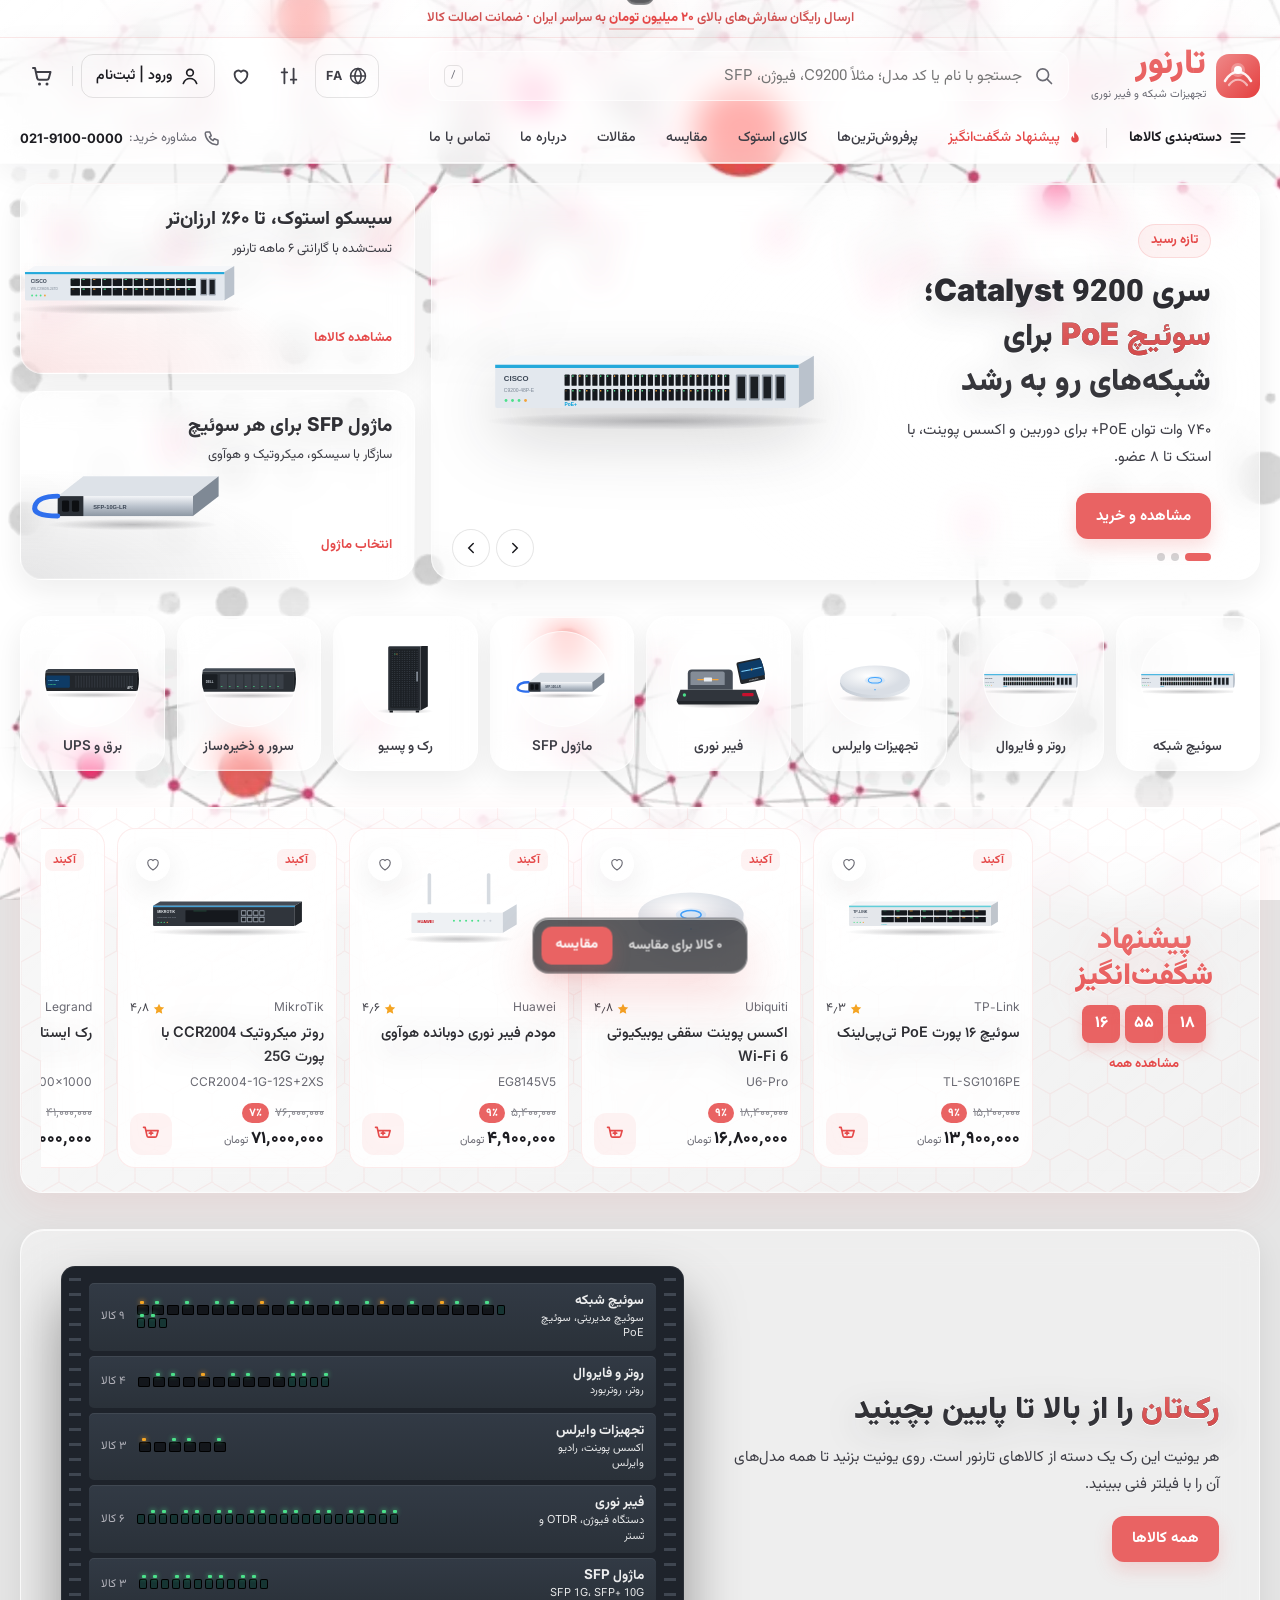
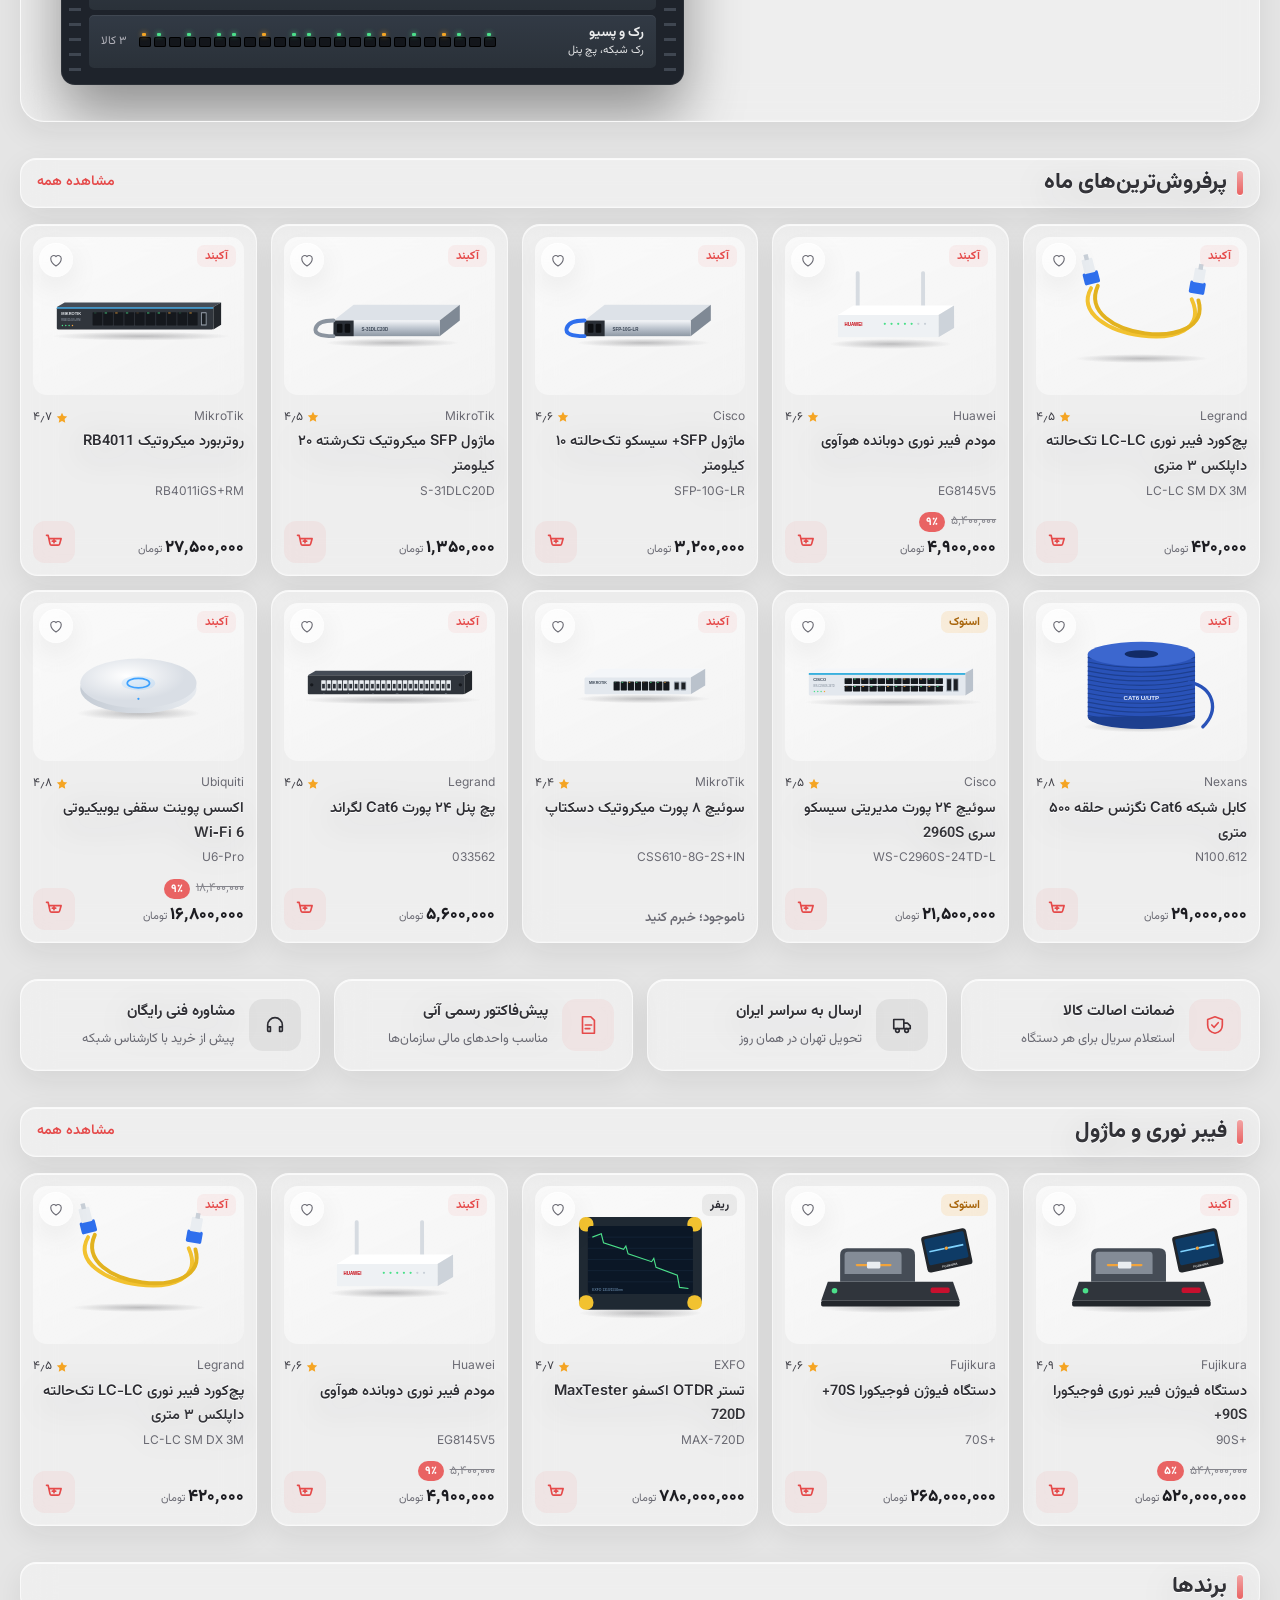
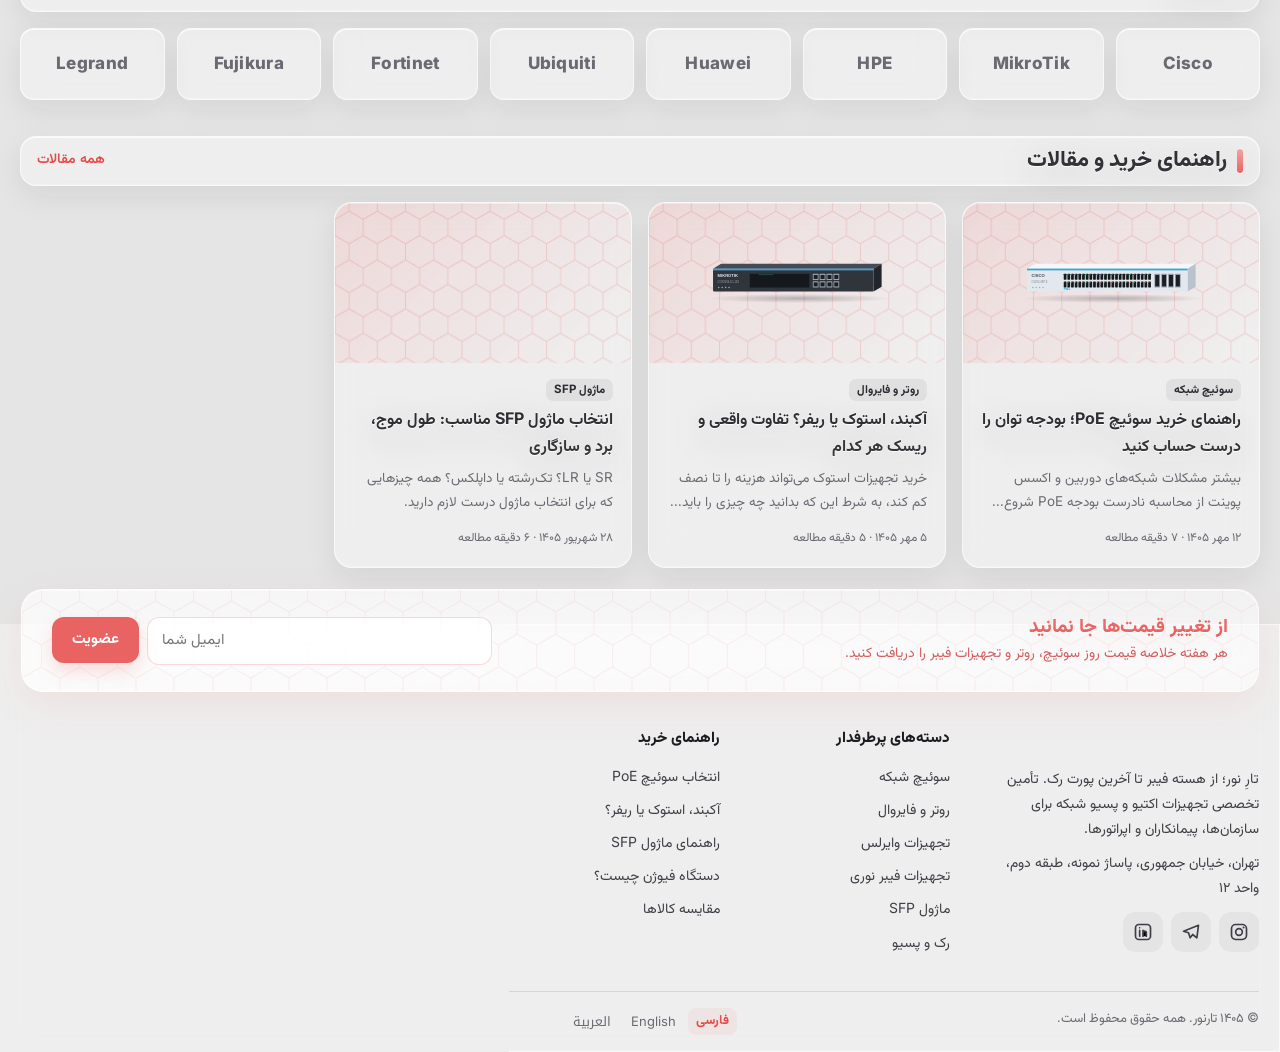
==== commit e09f1c2b: "v2: trilingual (fa/en/ar), embedded fonts, orientation-aware backgrounds, responsive fixes Co-Author" ====
--- a/v2/index.html
+++ b/v2/index.html
@@ -3,16 +3,19 @@
 <head>
 <meta charset="utf-8">
 <meta name="viewport" content="width=device-width,initial-scale=1,viewport-fit=cover">
+<meta name="theme-color" content="#ffffff">
+<meta name="color-scheme" content="light">
+<meta name="format-detection" content="telephone=no">
+<link rel="icon" href="data:image/svg+xml,%3Csvg xmlns=%22http://www.w3.org/2000/svg%22 viewBox=%220 0 44 44%22%3E%3Crect width=%2244%22 height=%2244%22 rx=%2213%22 fill=%22%23E54A4A%22/%3E%3Ccircle cx=%2222%22 cy=%2216%22 r=%224%22 fill=%22%23fff%22/%3E%3Cpath d=%22M9 27c7-12 19-12 26 0%22 fill=%22none%22 stroke=%22%23fff%22 stroke-width=%222.6%22 stroke-linecap=%22round%22/%3E%3C/svg%3E">
 <title>تارنور</title>
-<script>document.documentElement.lang="fa";document.documentElement.dir="rtl";</script>
+<script>(function(){var l="fa";try{var q=new URLSearchParams(location.search).get("lang");var v=q||JSON.parse(localStorage.getItem("tn_lang")||'"fa"');if(v==="en"||v==="ar"||v==="fa")l=v}catch(e){}var r=document.documentElement;r.lang=l;r.dir=l==="en"?"ltr":"rtl"})();</script>
 <meta name="description" content="خرید سوئیچ، روتر، فایروال، اکسس پوینت، تجهیزات فیبر نوری، ماژول SFP، رک و پسیو شبکه با قیمت روز، ضمانت اصالت و پیش‌فاکتور رسمی.">
-<link rel="preconnect" href="https://fonts.googleapis.com">
-<link rel="preconnect" href="https://fonts.gstatic.com" crossorigin>
-<link href="https://fonts.googleapis.com/css2?family=Vazirmatn:wght@300;400;500;600;700;800;900&display=swap" rel="stylesheet">
 <script type="application/ld+json">{"@context":"https://schema.org","@type":"OnlineStore","name":"تارنور","url":"https://tarnoor.ir","description":"فروشگاه تخصصی تجهیزات شبکه و فیبر نوری","telephone":"+98-21-00000000"}</script>
 <style>
-@font-face{font-family:"Tarnoor Sans";src:url([data-uri]) format("woff");font-weight:100 500;font-display:swap}
-@font-face{font-family:"Tarnoor Sans";src:url([data-uri]) format("woff");font-weight:600 900;font-display:swap}
+@font-face{font-family:"Vazirmatn";src:url([data-uri]) format("woff");font-weight:100 900;font-style:normal;font-display:swap;unicode-range:U+0600-06FF,U+200C-200F,U+FDFC,U+0030-0039,U+0020-002F,U+003A-0040,U+00AB,U+00BB,U+00D7}
+@font-face{font-family:"Noto Kufi Arabic";src:url([data-uri]) format("woff");font-weight:100 900;font-style:normal;font-display:swap;unicode-range:U+0600-06FF,U+200C-200F,U+FDFC,U+00AB,U+00BB}
+@font-face{font-family:"Inter";src:url([data-uri]